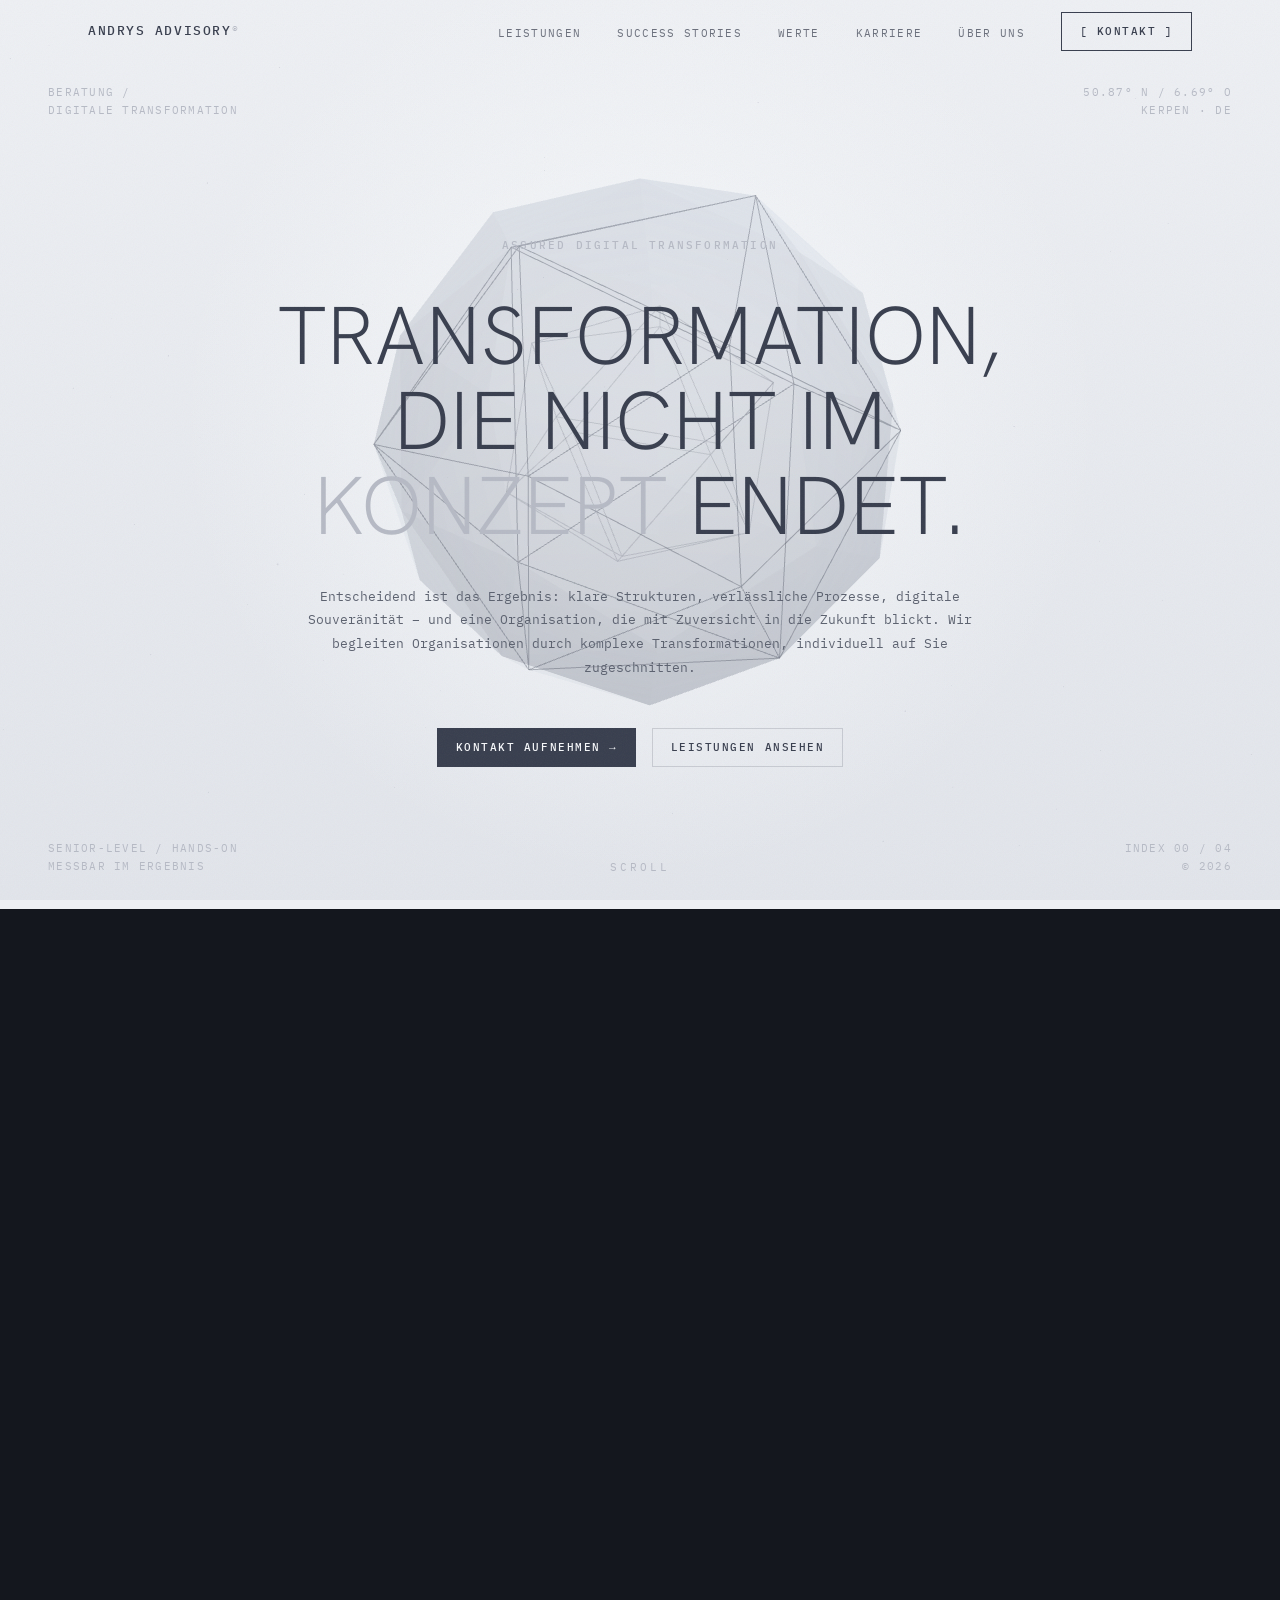
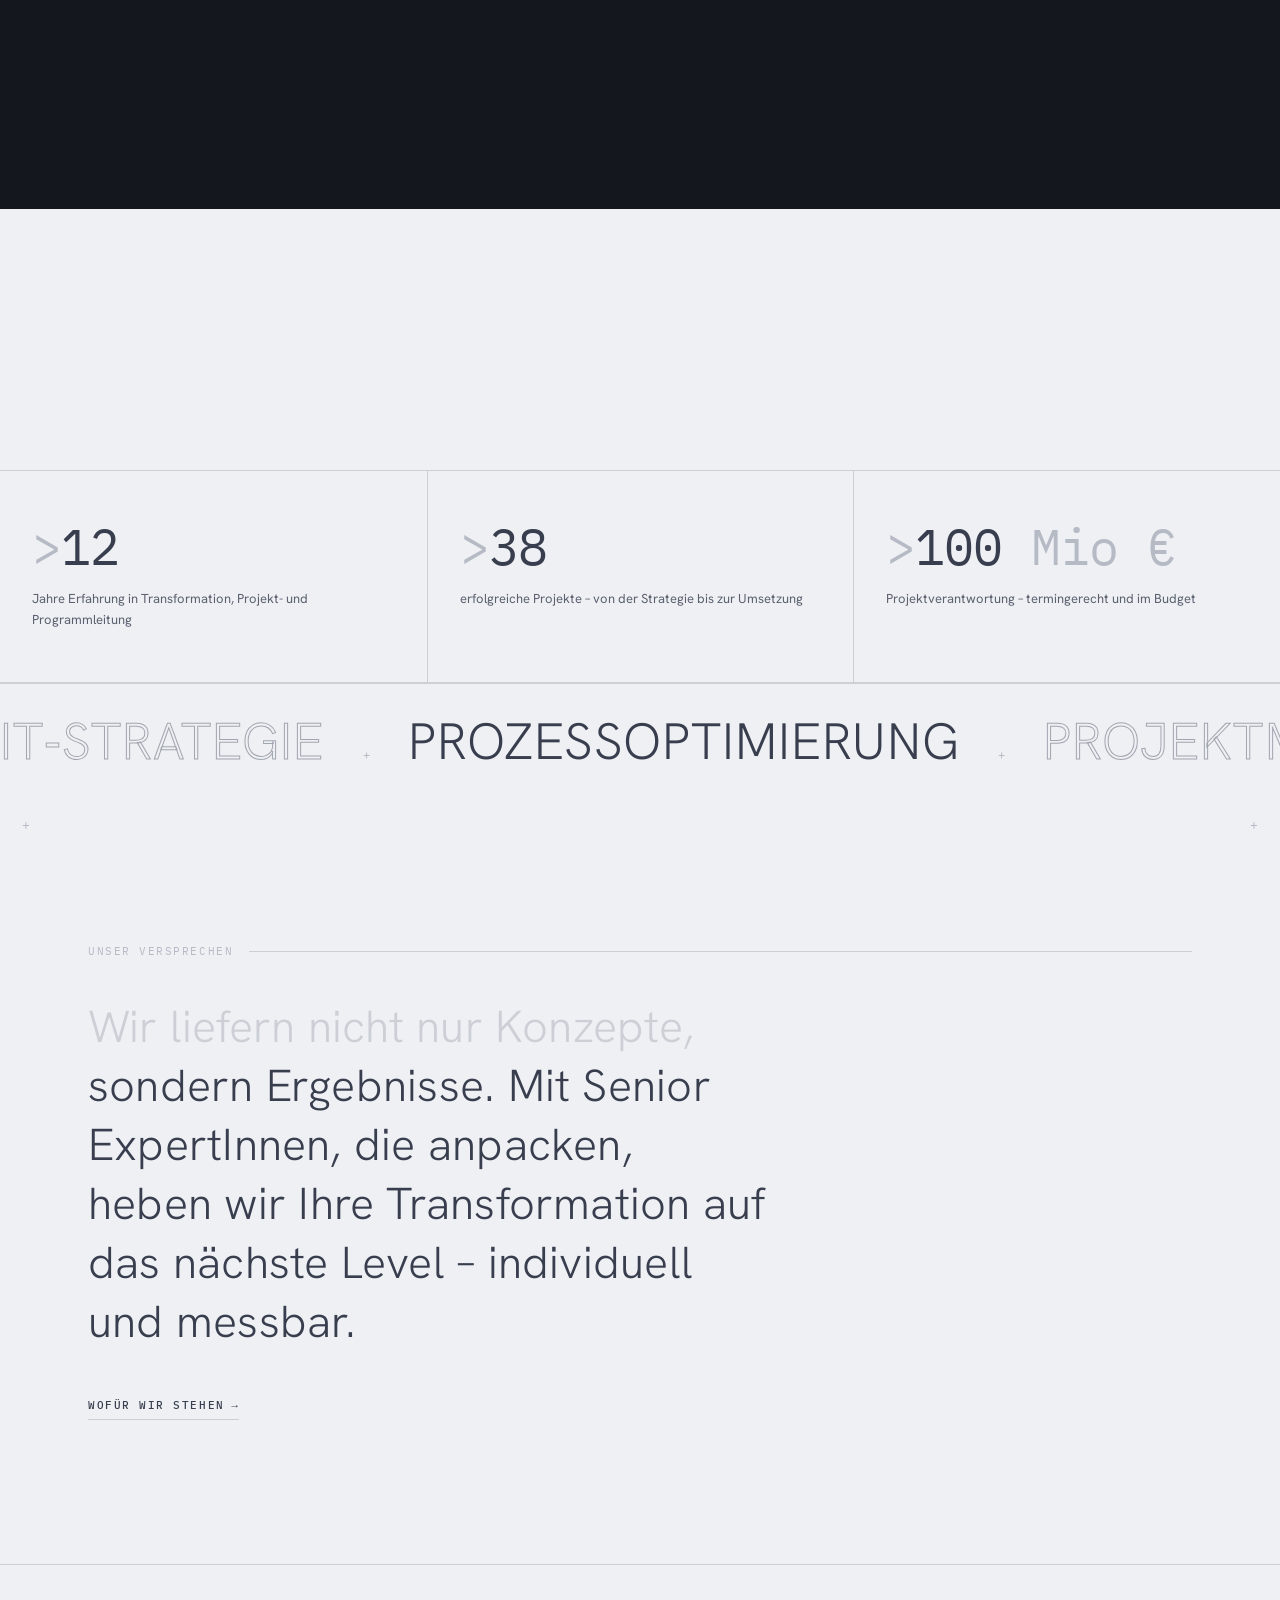
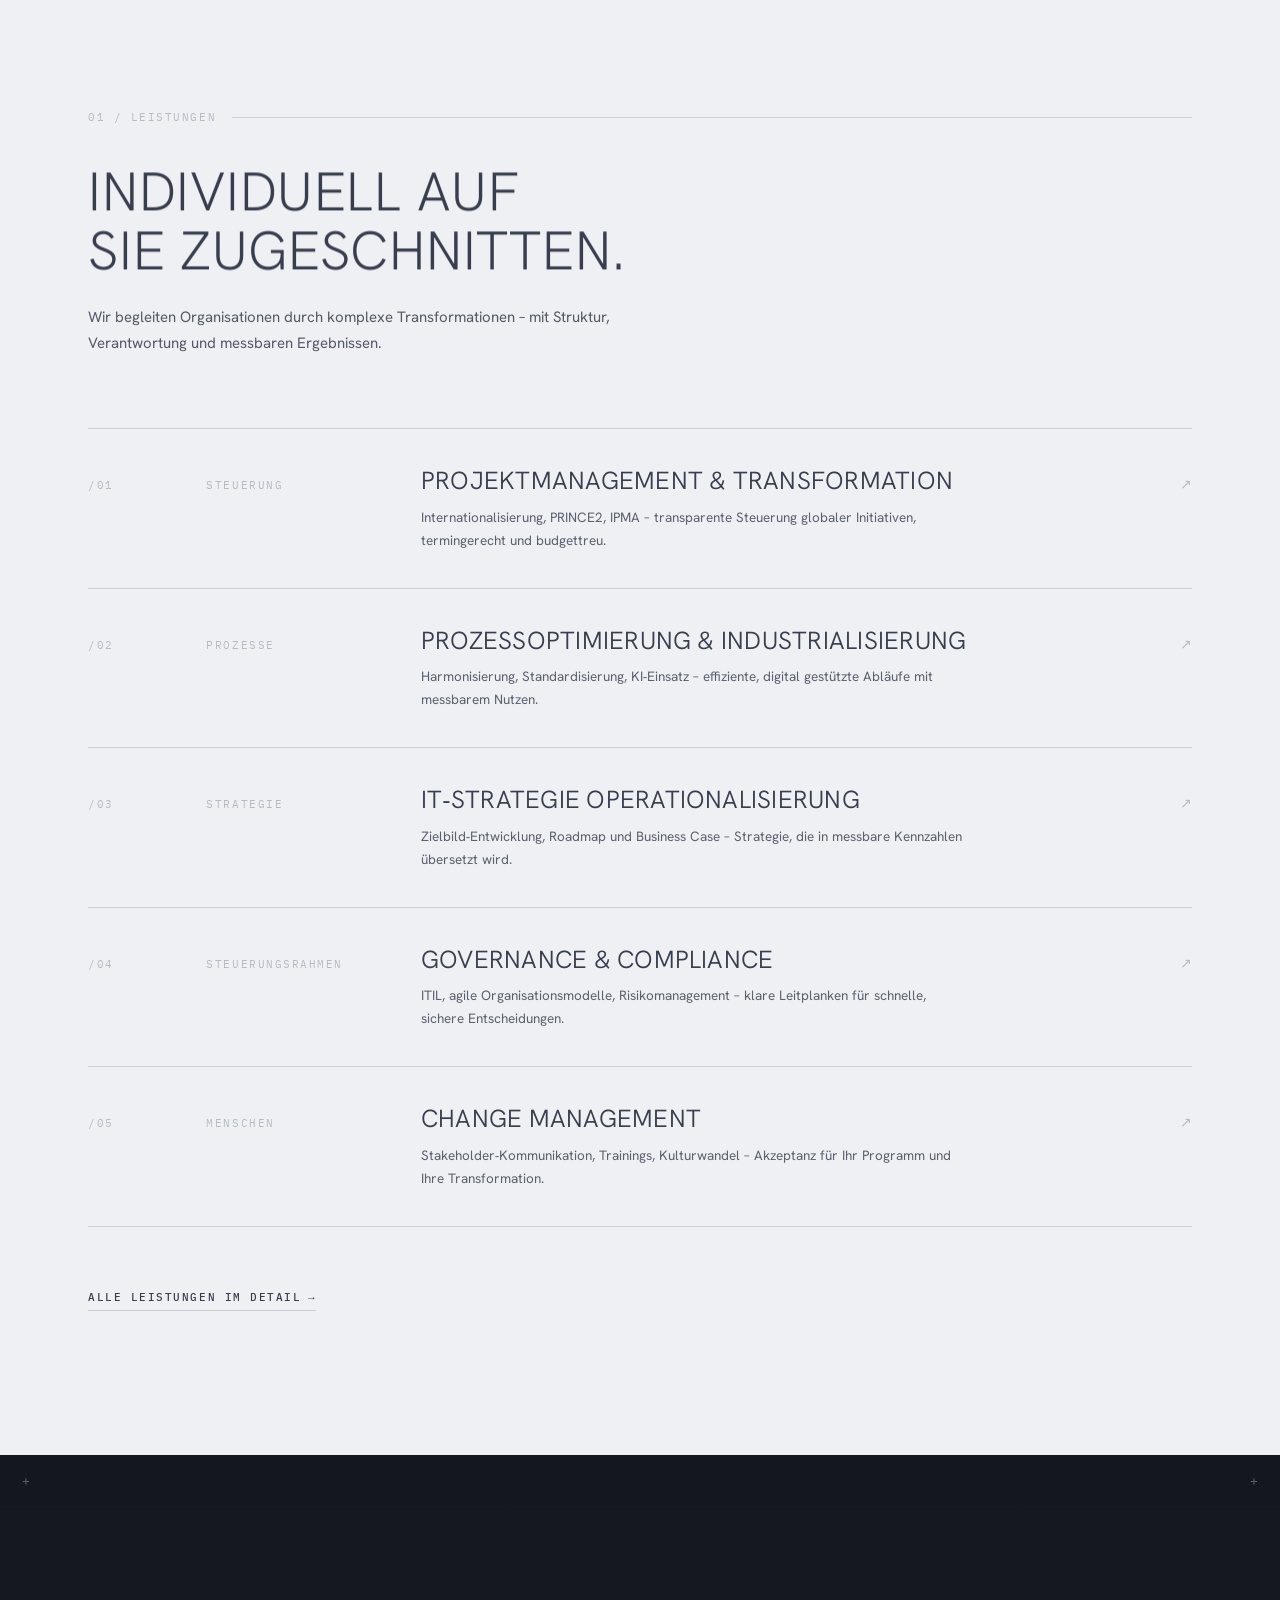
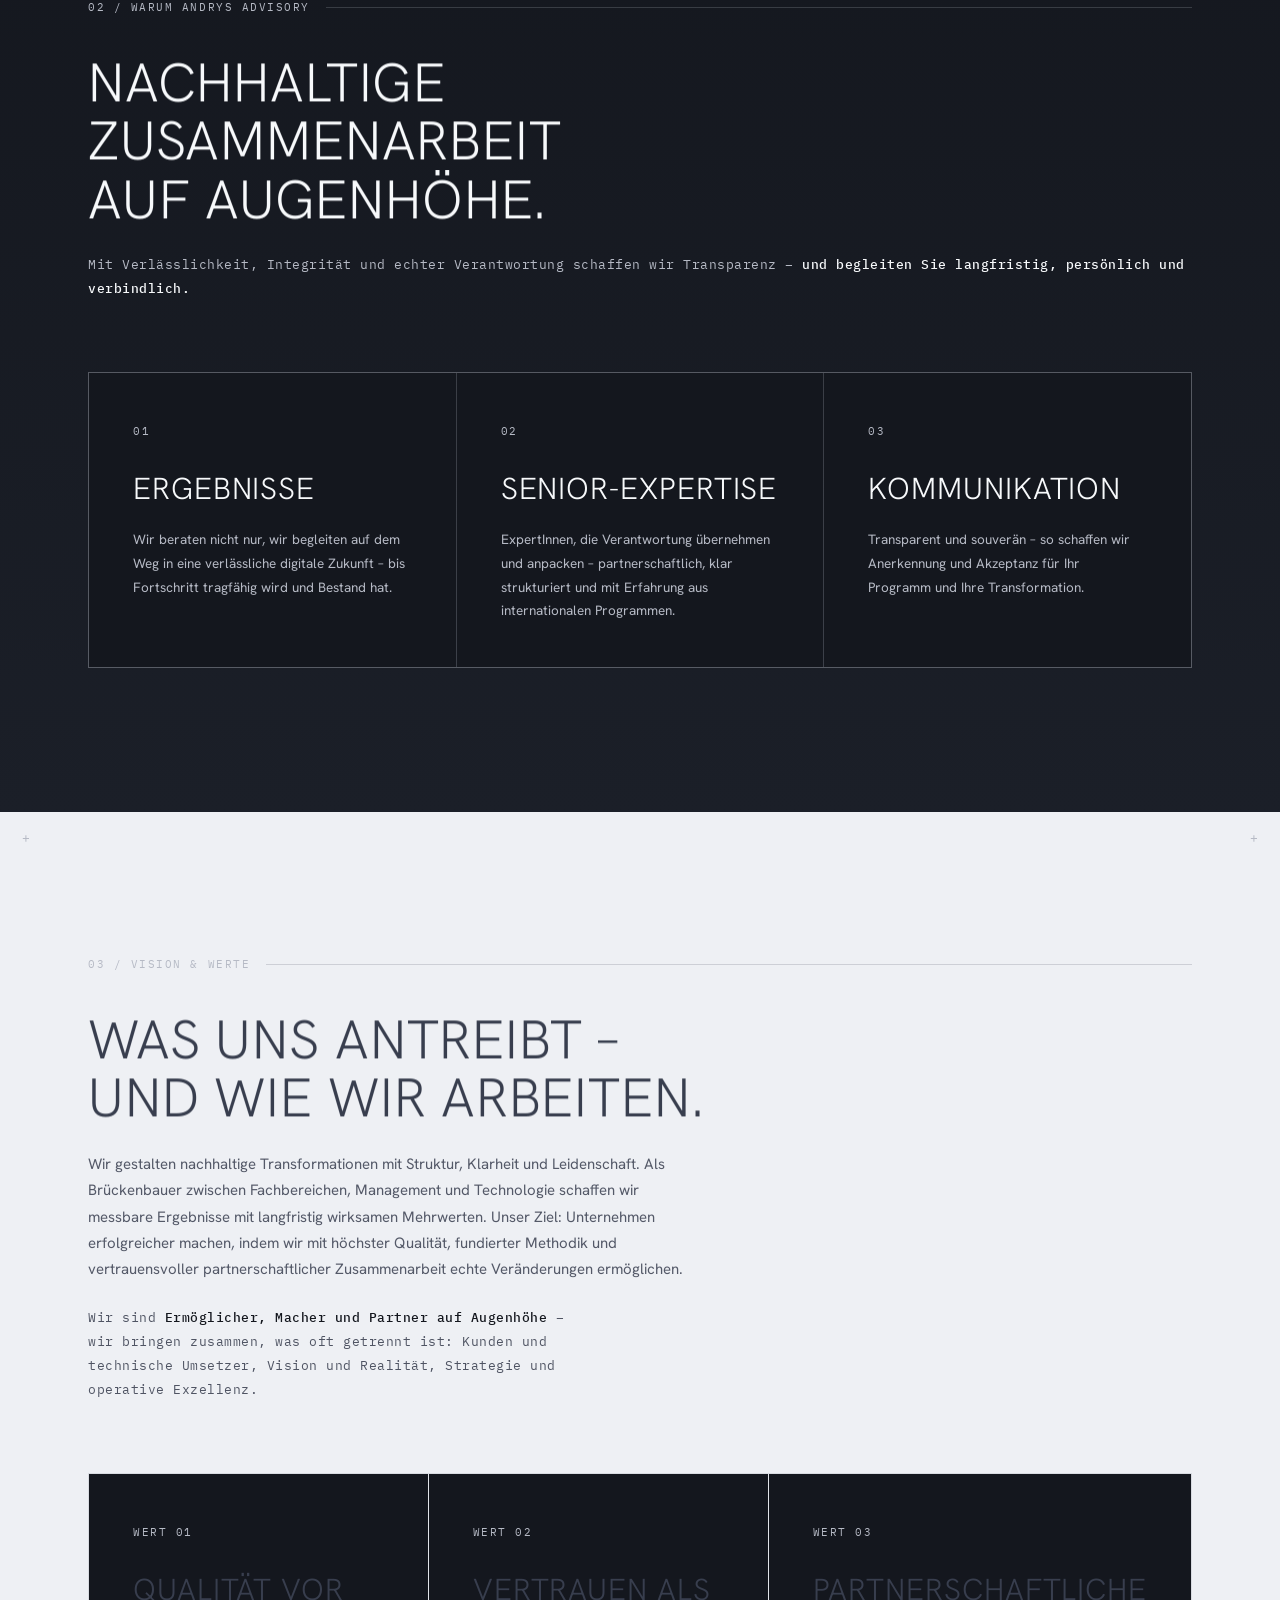
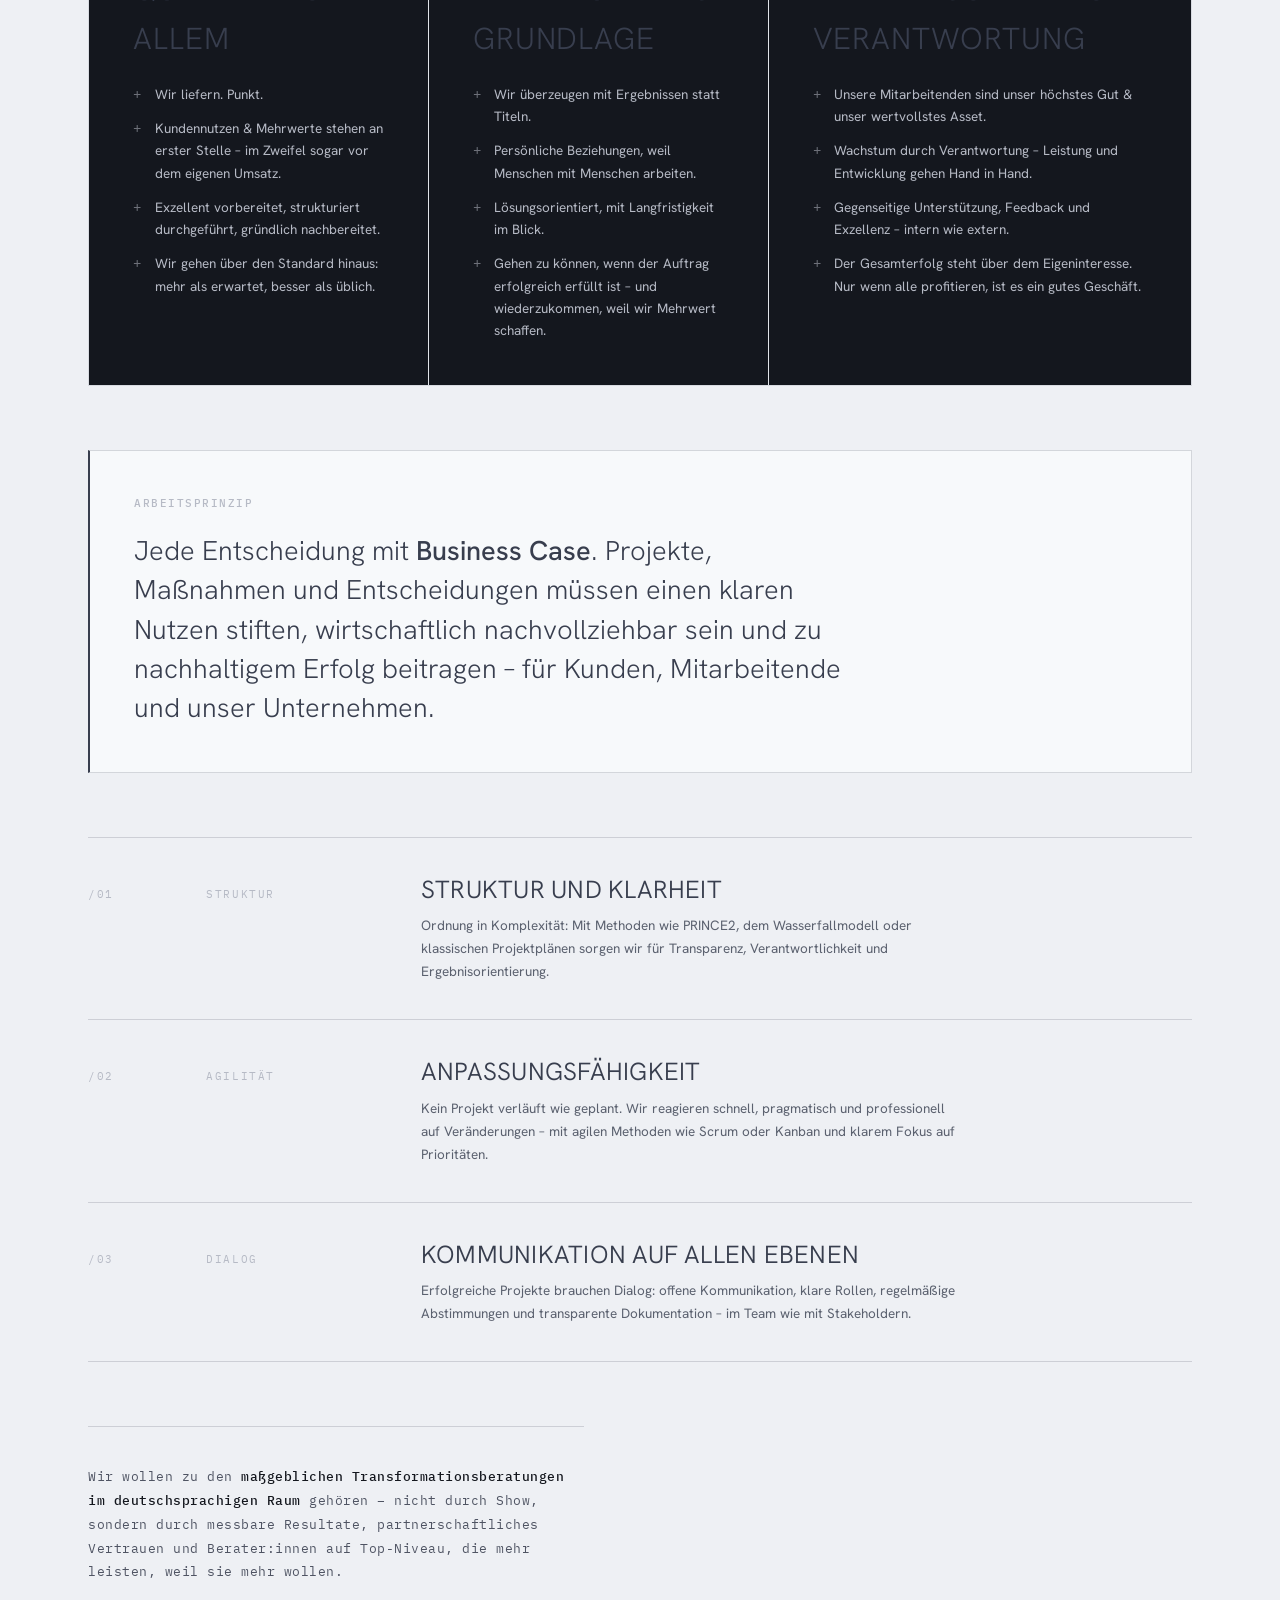
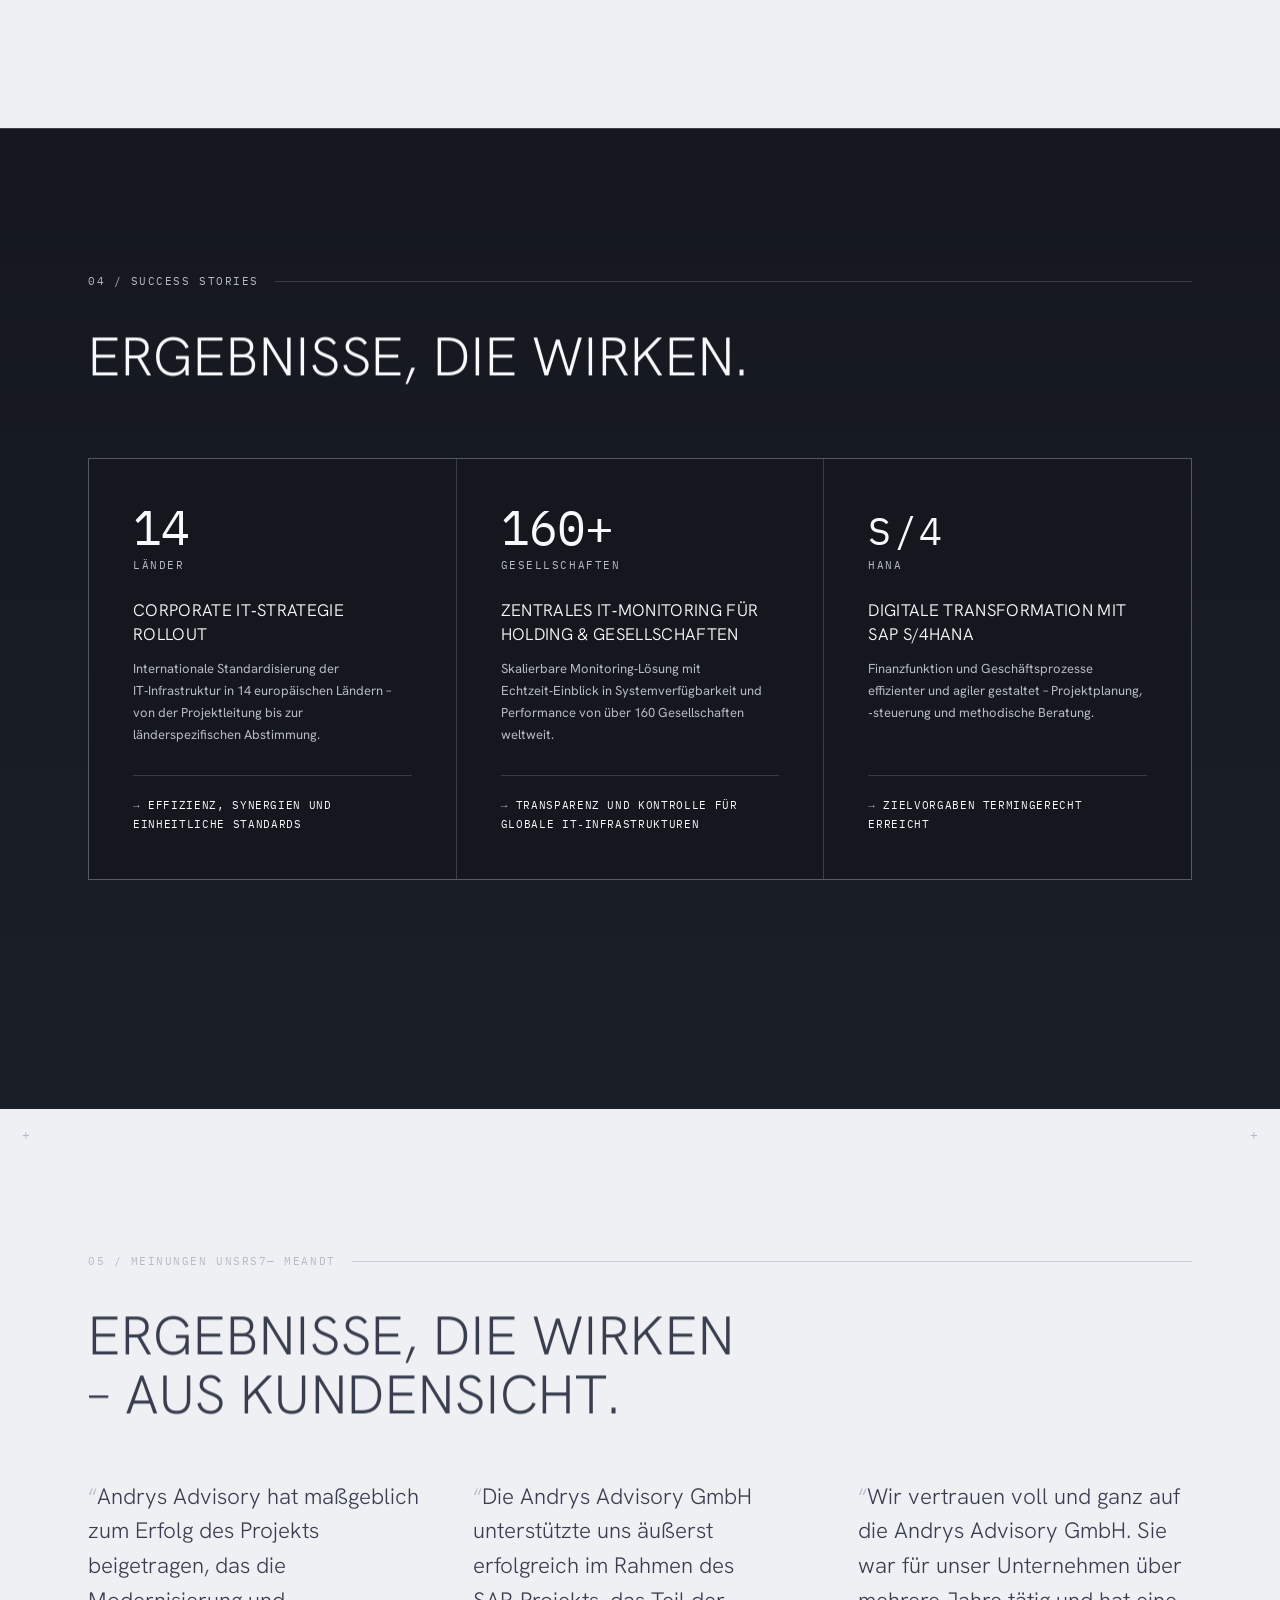
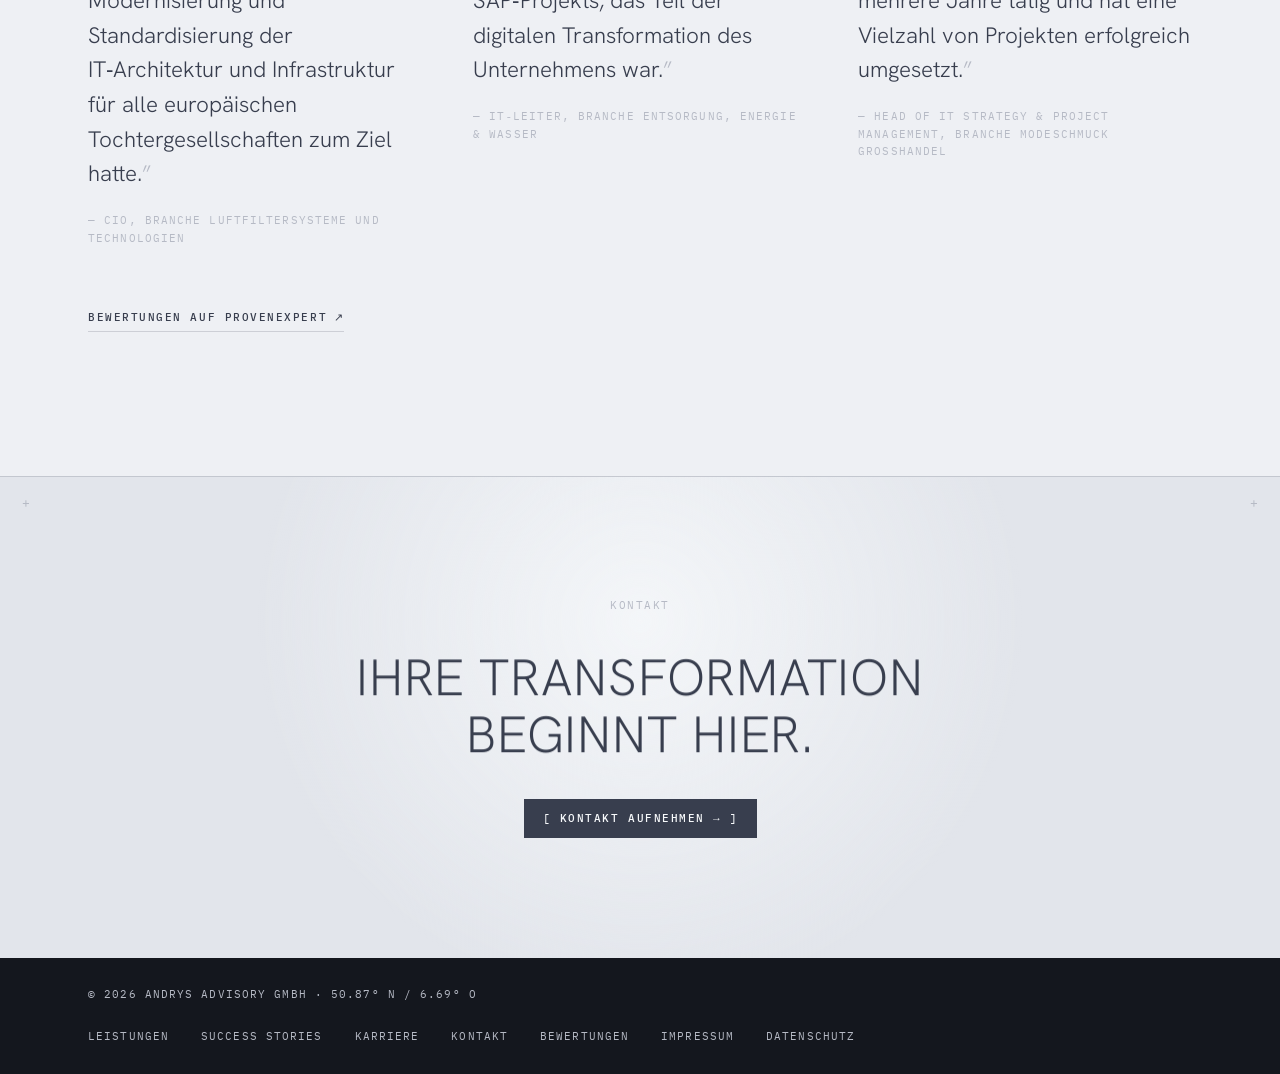
==== index.html @ a0dd2813 "Mehrseiter mit Akkordeons: echte Unterseiten, Service-Module & FAQ aufklappbar Struktur: - Ein-Seite" ====
<!DOCTYPE html>
<html lang="de">
<head>
  <meta charset="UTF-8">
  <meta name="viewport" content="width=device-width, initial-scale=1.0">
  <title>Andrys Advisory – Beratung für digitale Transformation</title>
  <meta name="description" content="Andrys Advisory begleitet Organisationen durch komplexe Transformationen: IT-Strategie, Prozessoptimierung, Projekt- und Programmleitung – Senior-Level, hands-on, messbar im Ergebnis.">
  <meta property="og:title" content="Andrys Advisory – Beratung für digitale Transformation">
  <meta property="og:description" content="Andrys Advisory begleitet Organisationen durch komplexe Transformationen: IT-Strategie, Prozessoptimierung, Projekt- und Programmleitung – Senior-Level, hands-on, messbar im Ergebnis.">
  <meta property="og:type" content="website">
  <meta property="og:locale" content="de_DE">
  <link rel="icon" type="image/svg+xml" href="favicon.svg">
  <link rel="preload" href="assets/fonts/hanken-grotesk-latin-wght-normal.woff2" as="font" type="font/woff2" crossorigin>
  <link rel="preload" href="assets/fonts/ibm-plex-mono-latin-500-normal.woff2" as="font" type="font/woff2" crossorigin>
  <link rel="stylesheet" href="assets/css/style.css">
</head>
<body>

<!-- Intro / Preloader (einmal pro Sitzung; JS entfernt es bei reduzierter Bewegung) -->
<div class="intro" id="intro" aria-hidden="true">
  <span class="tick tick-tl">+</span>
  <span class="tick tick-tr">+</span>
  <span class="tick tick-bl">+</span>
  <span class="tick tick-br">+</span>
  <div class="intro-center">
    <p class="intro-brand" data-scramble>Andrys Advisory ®</p>
    <p class="intro-label" data-scramble>Beratung / Digitale Transformation</p>
  </div>
  <div class="intro-foot">
    <p class="intro-count"><span id="intro-num">00</span><span class="intro-unit">%</span></p>
    <div class="intro-bar"><span id="intro-bar"></span></div>
  </div>
</div>

<!-- Seiten-Übergang (Wipe) -->
<div class="wipe" id="wipe" aria-hidden="true"></div>

<a class="skip-link" href="#main">Zum Inhalt springen</a>
<header class="nav" id="nav">
    <div class="wrap nav-inner">
      <a class="brand" href="index.html" aria-label="Andrys Advisory – zur Startseite">Andrys&nbsp;Advisory<span class="brand-dot">®</span></a>
      <nav aria-label="Hauptnavigation">
        <ul class="nav-links" id="nav-links">
          <li><a class="nav-link" href="leistungen.html" data-scramble-hover>Leistungen</a></li>
          <li><a class="nav-link" href="referenzen.html" data-scramble-hover>Success Stories</a></li>
          <li><a class="nav-link" href="index.html#werte" data-scramble-hover>Werte</a></li>
          <li><a class="nav-link" href="karriere.html" data-scramble-hover>Karriere</a></li>
          <li><a class="nav-link" href="ueber.html" data-scramble-hover>Über uns</a></li>
          <li class="nav-cta"><a class="btn" href="kontakt.html">[ Kontakt ]</a></li>
        </ul>
      </nav>
      <button class="nav-toggle" id="nav-toggle" aria-expanded="false" aria-controls="nav-links" aria-label="Menü öffnen">
        <span></span><span></span><span></span>
      </button>
    </div>
  </header>
<main id="main">



    <!-- ============================== HERO ============================== -->
    <section class="hero" id="top" data-cinematic aria-label="Einführung">
      <div class="hero-sticky">
        <canvas class="hero-canvas" id="crystal" aria-hidden="true"></canvas>

        <p class="hud hud-tl" aria-hidden="true">Beratung /<br>Digitale Transformation</p>
        <p class="hud hud-tr" aria-hidden="true">50.87° N / 6.69° O<br>Kerpen · DE</p>

        <div class="wrap">
          <div class="hero-stagger">
            <p class="hero-eyebrow" data-scramble>Assured Digital Transformation</p>
            <h1 class="hero-title">
              <span class="line"><span class="line-in">Transformation,</span></span>
              <span class="line"><span class="line-in">die nicht im</span></span>
              <span class="line"><span class="line-in"><span class="em">Konzept</span> endet.</span></span>
            </h1>
            <p class="hero-sub">Entscheidend ist das Ergebnis: klare Strukturen, verlässliche Prozesse, digitale Souveränität – und eine Organisation, die mit Zuversicht in die Zukunft blickt. Wir begleiten Organisationen durch komplexe Transformationen, individuell auf Sie zugeschnitten.</p>
            <div class="hero-cta">
              <a class="btn btn-solid" href="kontakt.html">Kontakt aufnehmen <span class="arrow" aria-hidden="true">→</span></a>
              <a class="btn btn-ghost" href="leistungen.html">Leistungen ansehen</a>
            </div>
          </div>
        </div>

        <p class="hud hud-bl" aria-hidden="true">Senior-Level / Hands-on<br>Messbar im Ergebnis</p>
        <p class="hero-scrollcue" aria-hidden="true">Scroll</p>
        <p class="hud hud-br" aria-hidden="true">Index 00 / 04<br>© 2026</p>
      </div>
    </section>

    <!-- ============================ KENNZAHLEN ============================ -->
    <section class="proof" aria-label="Kennzahlen">
      <div class="proof-grid">
        <div class="proof-item" data-reveal>
          <p class="proof-num"><span class="unit">&gt;</span><span data-count="12">0</span></p>
          <p class="proof-label">Jahre Erfahrung in Transformation, Projekt- und Programmleitung</p>
        </div>
        <div class="proof-item" data-reveal style="--rd:100ms">
          <p class="proof-num"><span class="unit">&gt;</span><span data-count="38">0</span></p>
          <p class="proof-label">erfolgreiche Projekte – von der Strategie bis zur Umsetzung</p>
        </div>
        <div class="proof-item" data-reveal style="--rd:200ms">
          <p class="proof-num"><span class="unit">&gt;</span><span data-count="100">0</span><span class="unit"> Mio&nbsp;€</span></p>
          <p class="proof-label">Projektverantwortung – termingerecht und im Budget</p>
        </div>
      </div>
    </section>

    <!-- ============================== MARQUEE ============================== -->
    <div class="marquee" aria-hidden="true">
      <div class="marquee-track">
        <span class="marquee-half">
          <span class="marquee-item">IT‑Strategie</span><i>+</i>
          <span class="marquee-item is-solid">Prozessoptimierung</span><i>+</i>
          <span class="marquee-item">Projektmanagement</span><i>+</i>
          <span class="marquee-item is-solid">Qualitätssicherung</span><i>+</i>
          <span class="marquee-item">IT‑Infrastruktur</span><i>+</i>
          <span class="marquee-item is-solid">Monitoring</span><i>+</i>
          <span class="marquee-item">Change</span><i>+</i>
          <span class="marquee-item is-solid">IT‑Strategie</span><i>+</i>
          <span class="marquee-item">Prozessoptimierung</span><i>+</i>
          <span class="marquee-item is-solid">Projektmanagement</span><i>+</i>
          <span class="marquee-item">Qualitätssicherung</span><i>+</i>
          <span class="marquee-item is-solid">IT‑Infrastruktur</span><i>+</i>
          <span class="marquee-item">Monitoring</span><i>+</i>
          <span class="marquee-item is-solid">Change</span><i>+</i>
        </span>
        <span class="marquee-half">
          <span class="marquee-item">IT‑Strategie</span><i>+</i>
          <span class="marquee-item is-solid">Prozessoptimierung</span><i>+</i>
          <span class="marquee-item">Projektmanagement</span><i>+</i>
          <span class="marquee-item is-solid">Qualitätssicherung</span><i>+</i>
          <span class="marquee-item">IT‑Infrastruktur</span><i>+</i>
          <span class="marquee-item is-solid">Monitoring</span><i>+</i>
          <span class="marquee-item">Change</span><i>+</i>
          <span class="marquee-item is-solid">IT‑Strategie</span><i>+</i>
          <span class="marquee-item">Prozessoptimierung</span><i>+</i>
          <span class="marquee-item is-solid">Projektmanagement</span><i>+</i>
          <span class="marquee-item">Qualitätssicherung</span><i>+</i>
          <span class="marquee-item is-solid">IT‑Infrastruktur</span><i>+</i>
          <span class="marquee-item">Monitoring</span><i>+</i>
          <span class="marquee-item is-solid">Change</span><i>+</i>
        </span>
      </div>
    </div>

    <!-- ============================== VERSPRECHEN ============================== -->
    <section class="manifest section-pad" aria-label="Unser Versprechen">
      <span class="tick tick-tl" aria-hidden="true">+</span>
      <span class="tick tick-tr" aria-hidden="true">+</span>
      <div class="wrap">
        <p class="section-index" data-scramble>Unser Versprechen</p>
        <p class="manifest-text" data-words>Wir liefern nicht nur Konzepte, sondern Ergebnisse. Mit Senior ExpertInnen, die anpacken, heben wir Ihre Transformation auf das nächste Level – individuell und messbar.</p>
        <p class="manifest-foot"><a class="link-more" href="ueber.html">Wofür wir stehen <span aria-hidden="true">→</span></a></p>
      </div>
    </section>

    <!-- ============================ LEISTUNGEN ============================ -->
    <section class="section-pad" id="leistungen" aria-labelledby="leistungen-title" style="border-top: 1px solid var(--line);">
      <div class="wrap">
        <p class="section-index" data-scramble>01 / Leistungen</p>
        <h2 class="section-title" id="leistungen-title" data-reveal>Individuell auf Sie zugeschnitten.</h2>
        <p class="section-intro" data-reveal>Wir begleiten Organisationen durch komplexe Transformationen – mit Struktur, Verantwortung und messbaren Ergebnissen.</p>

        <ul class="services-list" style="margin-top: clamp(3rem, 6vw, 4.5rem);">
          <li data-reveal>
            <a class="service" href="leistungen.html#leistungen-projektmanagement">
              <span class="service-no" aria-hidden="true">/01</span>
              <span class="service-tag">Steuerung</span>
              <div>
                <h3 class="service-name">Projektmanagement &amp; Transformation</h3>
                <p class="service-desc">Internationalisierung, PRINCE2, IPMA – transparente Steuerung globaler Initiativen, termingerecht und budgettreu.</p>
              </div>
              <span class="service-mark" aria-hidden="true">↗</span>
            </a>
          </li>
          <li data-reveal>
            <a class="service" href="leistungen.html#leistungen-prozesse">
              <span class="service-no" aria-hidden="true">/02</span>
              <span class="service-tag">Prozesse</span>
              <div>
                <h3 class="service-name">Prozessoptimierung &amp; Industrialisierung</h3>
                <p class="service-desc">Harmonisierung, Standardisierung, KI‑Einsatz – effiziente, digital gestützte Abläufe mit messbarem Nutzen.</p>
              </div>
              <span class="service-mark" aria-hidden="true">↗</span>
            </a>
          </li>
          <li data-reveal>
            <a class="service" href="leistungen.html#leistungen-operationalisierung">
              <span class="service-no" aria-hidden="true">/03</span>
              <span class="service-tag">Strategie</span>
              <div>
                <h3 class="service-name">IT‑Strategie Operationalisierung</h3>
                <p class="service-desc">Zielbild‑Entwicklung, Roadmap und Business Case – Strategie, die in messbare Kennzahlen übersetzt wird.</p>
              </div>
              <span class="service-mark" aria-hidden="true">↗</span>
            </a>
          </li>
          <li data-reveal>
            <a class="service" href="leistungen.html#leistungen-governance">
              <span class="service-no" aria-hidden="true">/04</span>
              <span class="service-tag">Steuerungsrahmen</span>
              <div>
                <h3 class="service-name">Governance &amp; Compliance</h3>
                <p class="service-desc">ITIL, agile Organisationsmodelle, Risikomanagement – klare Leitplanken für schnelle, sichere Entscheidungen.</p>
              </div>
              <span class="service-mark" aria-hidden="true">↗</span>
            </a>
          </li>
          <li data-reveal>
            <a class="service" href="leistungen.html#leistungen-change">
              <span class="service-no" aria-hidden="true">/05</span>
              <span class="service-tag">Menschen</span>
              <div>
                <h3 class="service-name">Change Management</h3>
                <p class="service-desc">Stakeholder‑Kommunikation, Trainings, Kulturwandel – Akzeptanz für Ihr Programm und Ihre Transformation.</p>
              </div>
              <span class="service-mark" aria-hidden="true">↗</span>
            </a>
          </li>
        </ul>
        <p class="section-foot" data-reveal><a class="link-more" href="leistungen.html">Alle Leistungen im Detail <span aria-hidden="true">→</span></a></p>
      </div>
    </section>

    <!-- ============================== WARUM ============================== -->
    <section class="section-pad on-dark" id="warum" aria-labelledby="warum-title">
      <span class="tick tick-tl" aria-hidden="true">+</span>
      <span class="tick tick-tr" aria-hidden="true">+</span>
      <div class="wrap">
        <p class="section-index" data-scramble>02 / Warum Andrys Advisory</p>
        <h2 class="section-title" id="warum-title" data-reveal>Nachhaltige Zusammenarbeit auf Augenhöhe.</h2>
        <p class="approach-kicker" data-reveal>Mit Verlässlichkeit, Integrität und echter Verantwortung schaffen wir Transparenz – <strong>und begleiten Sie langfristig, persönlich und verbindlich.</strong></p>

        <ol class="steps">
          <li class="step" data-reveal>
            <span class="step-no">01</span>
            <h3 class="step-name">Ergebnisse</h3>
            <p class="step-desc">Wir beraten nicht nur, wir begleiten auf dem Weg in eine verlässliche digitale Zukunft – bis Fortschritt tragfähig wird und Bestand hat.</p>
          </li>
          <li class="step" data-reveal style="--rd:120ms">
            <span class="step-no">02</span>
            <h3 class="step-name">Senior-Expertise</h3>
            <p class="step-desc">ExpertInnen, die Verantwortung übernehmen und anpacken – partnerschaftlich, klar strukturiert und mit Erfahrung aus internationalen Programmen.</p>
          </li>
          <li class="step" data-reveal style="--rd:240ms">
            <span class="step-no">03</span>
            <h3 class="step-name">Kommunikation</h3>
            <p class="step-desc">Transparent und souverän – so schaffen wir Anerkennung und Akzeptanz für Ihr Programm und Ihre Transformation.</p>
          </li>
        </ol>
      </div>
    </section>

    <!-- ============================ VISION & WERTE ============================ -->
    <section class="section-pad" id="werte" aria-labelledby="werte-title">
      <span class="tick tick-tl" aria-hidden="true">+</span>
      <span class="tick tick-tr" aria-hidden="true">+</span>
      <div class="wrap">
        <p class="section-index" data-scramble>03 / Vision &amp; Werte</p>
        <h2 class="section-title" id="werte-title" data-reveal>Was uns antreibt – und wie wir arbeiten.</h2>
        <p class="section-intro" data-reveal>Wir gestalten nachhaltige Transformationen mit Struktur, Klarheit und Leidenschaft. Als Brückenbauer zwischen Fachbereichen, Management und Technologie schaffen wir messbare Ergebnisse mit langfristig wirksamen Mehrwerten. Unser Ziel: Unternehmen erfolgreicher machen, indem wir mit höchster Qualität, fundierter Methodik und vertrauensvoller partnerschaftlicher Zusammenarbeit echte Veränderungen ermöglichen.</p>
        <p class="approach-kicker" data-reveal>Wir sind <strong>Ermöglicher, Macher und Partner auf Augenhöhe</strong> – wir bringen zusammen, was oft getrennt ist: Kunden und technische Umsetzer, Vision und Realität, Strategie und operative Exzellenz.</p>

        <ol class="steps">
          <li class="step" data-reveal>
            <span class="step-no">Wert 01</span>
            <h3 class="step-name">Qualität vor allem</h3>
            <ul class="value-list">
              <li>Wir liefern. Punkt.</li>
              <li>Kundennutzen &amp; Mehrwerte stehen an erster Stelle – im Zweifel sogar vor dem eigenen Umsatz.</li>
              <li>Exzellent vorbereitet, strukturiert durchgeführt, gründlich nachbereitet.</li>
              <li>Wir gehen über den Standard hinaus: mehr als erwartet, besser als üblich.</li>
            </ul>
          </li>
          <li class="step" data-reveal style="--rd:120ms">
            <span class="step-no">Wert 02</span>
            <h3 class="step-name">Vertrauen als Grundlage</h3>
            <ul class="value-list">
              <li>Wir überzeugen mit Ergebnissen statt Titeln.</li>
              <li>Persönliche Beziehungen, weil Menschen mit Menschen arbeiten.</li>
              <li>Lösungsorientiert, mit Langfristigkeit im Blick.</li>
              <li>Gehen zu können, wenn der Auftrag erfolgreich erfüllt ist – und wiederzukommen, weil wir Mehrwert schaffen.</li>
            </ul>
          </li>
          <li class="step" data-reveal style="--rd:240ms">
            <span class="step-no">Wert 03</span>
            <h3 class="step-name">Partnerschaftliche Verantwortung</h3>
            <ul class="value-list">
              <li>Unsere Mitarbeitenden sind unser höchstes Gut &amp; unser wertvollstes Asset.</li>
              <li>Wachstum durch Verantwortung – Leistung und Entwicklung gehen Hand in Hand.</li>
              <li>Gegenseitige Unterstützung, Feedback und Exzellenz – intern wie extern.</li>
              <li>Der Gesamterfolg steht über dem Eigeninteresse. Nur wenn alle profitieren, ist es ein gutes Geschäft.</li>
            </ul>
          </li>
        </ol>

        <aside class="principle" data-reveal>
          <p class="principle-label" data-scramble>Arbeitsprinzip</p>
          <p class="principle-text">Jede Entscheidung mit <strong>Business Case</strong>. Projekte, Maßnahmen und Entscheidungen müssen einen klaren Nutzen stiften, wirtschaftlich nachvollziehbar sein und zu nachhaltigem Erfolg beitragen – für Kunden, Mitarbeitende und unser Unternehmen.</p>
        </aside>

        <ul class="services-list" style="margin-top: clamp(2.5rem, 5vw, 4rem);">
          <li class="service" data-reveal>
            <span class="service-no" aria-hidden="true">/01</span>
            <span class="service-tag">Struktur</span>
            <div>
              <h3 class="service-name">Struktur und Klarheit</h3>
              <p class="service-desc">Ordnung in Komplexität: Mit Methoden wie PRINCE2, dem Wasserfallmodell oder klassischen Projektplänen sorgen wir für Transparenz, Verantwortlichkeit und Ergebnisorientierung.</p>
            </div>
          </li>
          <li class="service" data-reveal>
            <span class="service-no" aria-hidden="true">/02</span>
            <span class="service-tag">Agilität</span>
            <div>
              <h3 class="service-name">Anpassungsfähigkeit</h3>
              <p class="service-desc">Kein Projekt verläuft wie geplant. Wir reagieren schnell, pragmatisch und professionell auf Veränderungen – mit agilen Methoden wie Scrum oder Kanban und klarem Fokus auf Prioritäten.</p>
            </div>
          </li>
          <li class="service" data-reveal>
            <span class="service-no" aria-hidden="true">/03</span>
            <span class="service-tag">Dialog</span>
            <div>
              <h3 class="service-name">Kommunikation auf allen Ebenen</h3>
              <p class="service-desc">Erfolgreiche Projekte brauchen Dialog: offene Kommunikation, klare Rollen, regelmäßige Abstimmungen und transparente Dokumentation – im Team wie mit Stakeholdern.</p>
            </div>
          </li>
        </ul>

        <p class="approach-kicker goal" data-reveal>Wir wollen zu den <strong>maßgeblichen Transformationsberatungen im deutschsprachigen Raum</strong> gehören – nicht durch Show, sondern durch messbare Resultate, partnerschaftliches Vertrauen und Berater:innen auf Top-Niveau, die mehr leisten, weil sie mehr wollen.</p>
      </div>
    </section>

    <!-- ========================== SUCCESS STORIES ========================== -->
    <section class="section-pad on-dark" id="referenzen" aria-labelledby="referenzen-title" style="border-top: 1px solid var(--line-dark);">
      <div class="wrap">
        <p class="section-index" data-scramble>04 / Success Stories</p>
        <h2 class="section-title" id="referenzen-title" data-reveal>Ergebnisse, die wirken.</h2>

        <div class="stories-grid">
          <article class="story" data-reveal>
            <p class="story-figure">14<small>Länder</small></p>
            <div>
              <h3 class="story-name">Corporate IT‑Strategie Rollout</h3>
              <p class="story-desc">Internationale Standardisierung der IT‑Infrastruktur in 14 europäischen Ländern – von der Projektleitung bis zur länderspezifischen Abstimmung.</p>
            </div>
            <p class="story-result">Effizienz, Synergien und einheitliche Standards</p>
          </article>
          <article class="story" data-reveal style="--rd:120ms">
            <p class="story-figure">160+<small>Gesellschaften</small></p>
            <div>
              <h3 class="story-name">Zentrales IT‑Monitoring für Holding &amp; Gesellschaften</h3>
              <p class="story-desc">Skalierbare Monitoring‑Lösung mit Echtzeit‑Einblick in Systemverfügbarkeit und Performance von über 160 Gesellschaften weltweit.</p>
            </div>
            <p class="story-result">Transparenz und Kontrolle für globale IT‑Infrastrukturen</p>
          </article>
          <article class="story" data-reveal style="--rd:240ms">
            <p class="story-figure"><span class="em">S/4</span><small>HANA</small></p>
            <div>
              <h3 class="story-name">Digitale Transformation mit SAP S/4HANA</h3>
              <p class="story-desc">Finanzfunktion und Geschäftsprozesse effizienter und agiler gestaltet – Projektplanung, ‑steuerung und methodische Beratung.</p>
            </div>
            <p class="story-result">Zielvorgaben termingerecht erreicht</p>
          </article>
        </div>
        <p class="section-foot" data-reveal><a class="link-more" href="referenzen.html">Alle Success Stories lesen <span aria-hidden="true">→</span></a></p>
      </div>
    </section>

    <!-- ============================ KUNDENSTIMMEN ============================ -->
    <section class="section-pad" aria-label="Kundenstimmen">
      <span class="tick tick-tl" aria-hidden="true">+</span>
      <span class="tick tick-tr" aria-hidden="true">+</span>
      <div class="wrap">
        <p class="section-index" data-scramble>05 / Meinungen unserer Kunden</p>
        <h2 class="section-title" data-reveal>Ergebnisse, die wirken – aus Kundensicht.</h2>
        <div class="quotes-grid" style="margin-top: clamp(2.5rem, 5vw, 3.5rem);">
          <figure class="quote" data-reveal>
            <p>Andrys Advisory hat maßgeblich zum Erfolg des Projekts beigetragen, das die Modernisierung und Standardisierung der IT‑Architektur und Infrastruktur für alle europäischen Tochtergesellschaften zum Ziel hatte.</p>
            <figcaption>— CIO, Branche Luftfiltersysteme und Technologien</figcaption>
          </figure>
          <figure class="quote" data-reveal style="--rd:120ms">
            <p>Die Andrys Advisory GmbH unterstützte uns äußerst erfolgreich im Rahmen des SAP‑Projekts, das Teil der digitalen Transformation des Unternehmens war.</p>
            <figcaption>— IT‑Leiter, Branche Entsorgung, Energie &amp; Wasser</figcaption>
          </figure>
          <figure class="quote" data-reveal style="--rd:240ms">
            <p>Wir vertrauen voll und ganz auf die Andrys Advisory GmbH. Sie war für unser Unternehmen über mehrere Jahre tätig und hat eine Vielzahl von Projekten erfolgreich umgesetzt.</p>
            <figcaption>— Head of IT Strategy &amp; Project Management, Branche Modeschmuck Großhandel</figcaption>
          </figure>
        </div>
        <p class="section-foot" data-reveal><a class="link-more" href="https://www.provenexpert.com/andrys-advisory-gmbh/" rel="noopener">Bewertungen auf ProvenExpert <span aria-hidden="true">↗</span></a></p>
      </div>
    </section>

    <!-- =============================== KONTAKT-BAND =============================== -->
    <section class="contact cta-band" aria-labelledby="kontakt-title">
      <span class="tick tick-tl" aria-hidden="true">+</span>
      <span class="tick tick-tr" aria-hidden="true">+</span>
      <div class="wrap">
        <p class="section-index" data-scramble>Kontakt</p>
        <h2 class="cta-title" id="kontakt-title" data-reveal>Ihre Transformation beginnt hier.</h2>
        <div class="contact-cta" data-reveal>
          <a class="btn btn-solid" href="kontakt.html">[ Kontakt aufnehmen <span class="arrow" aria-hidden="true">→</span> ]</a>
        </div>
      </div>
    </section>

  
</main>
<footer class="footer">
    <div class="wrap footer-inner">
      <p>© 2026 Andrys Advisory GmbH · 50.87° N / 6.69° O</p>
      <ul class="footer-links">
        <li><a href="leistungen.html">Leistungen</a></li>
        <li><a href="referenzen.html">Success Stories</a></li>
        <li><a href="karriere.html">Karriere</a></li>
        <li><a href="kontakt.html">Kontakt</a></li>
        <li><a href="https://www.provenexpert.com/andrys-advisory-gmbh/" rel="noopener">Bewertungen</a></li>
        <li><a href="impressum.html">Impressum</a></li>
        <li><a href="datenschutz.html">Datenschutz</a></li>
      </ul>
    </div>
  </footer>
<script src="assets/js/main.js" defer></script>
<script src="assets/js/crystal.js" defer></script>
</body>
</html>
---- assets/css/style.css ----
/* ==========================================================================
   Andrys Advisory — Design-System „Arctic“ (extrahiert von igloo.inc)
   Siehe DESIGN-SYSTEM.md für Herleitung und Regeln.
   Alle Schriften self-hosted (DSGVO).
   ========================================================================== */

/* ---- Fonts ---------------------------------------------------------------- */
@font-face {
  font-family: "Hanken Grotesk";
  src: url("../fonts/hanken-grotesk-latin-wght-normal.woff2") format("woff2");
  font-weight: 100 900;
  font-style: normal;
  font-display: swap;
}
@font-face {
  font-family: "IBM Plex Mono";
  src: url("../fonts/ibm-plex-mono-latin-400-normal.woff2") format("woff2");
  font-weight: 400;
  font-style: normal;
  font-display: swap;
}
@font-face {
  font-family: "IBM Plex Mono";
  src: url("../fonts/ibm-plex-mono-latin-500-normal.woff2") format("woff2");
  font-weight: 500;
  font-style: normal;
  font-display: swap;
}

/* ---- Tokens ---------------------------------------------------------------- */
:root {
  --ice-0: #eef0f4;
  --ice-1: #e2e5eb;
  --frost: #f7f9fb;
  --fog: #b6bac5;
  --slate: #383e4e;
  --ink: #14171e;
  --ink-2: #1b1f28;

  --line: rgba(56, 62, 78, 0.18);
  --line-dark: rgba(182, 186, 197, 0.22);

  --sans: "Hanken Grotesk", "Helvetica Neue", Arial, sans-serif;
  --mono: "IBM Plex Mono", "SFMono-Regular", Consolas, monospace;

  --wrap: 1200px;
  --pad: clamp(1.25rem, 4vw, 3rem);
  --nav-h: 64px;

  --ease: cubic-bezier(0.22, 1, 0.36, 1);
}

/* ---- Reset / Base ---------------------------------------------------------- */
*, *::before, *::after { box-sizing: border-box; }
html { scroll-behavior: smooth; }
body {
  margin: 0;
  font-family: var(--sans);
  font-size: 16px;
  line-height: 1.6;
  color: var(--slate);
  background: var(--ice-0);
  -webkit-font-smoothing: antialiased;
  text-rendering: optimizeLegibility;
}
img, svg, canvas { display: block; max-width: 100%; }
a { color: inherit; }
h1, h2, h3, p, ul, ol, dl, dd, figure { margin: 0; }
ul, ol { padding: 0; list-style: none; }
button { font: inherit; color: inherit; background: none; border: 0; cursor: pointer; }

::selection { background: var(--slate); color: var(--frost); }

[id] { scroll-margin-top: calc(var(--nav-h) + 1.5rem); }

:focus-visible {
  outline: 1px solid var(--slate);
  outline-offset: 3px;
}
.on-dark :focus-visible, .footer :focus-visible { outline-color: var(--fog); }

.skip-link {
  position: absolute;
  left: -9999px;
  z-index: 100;
  padding: 0.6rem 1rem;
  font-family: var(--mono);
  font-size: 12px;
  background: var(--slate);
  color: var(--frost);
}
.skip-link:focus { left: 0; top: 0; }

.wrap {
  width: 100%;
  max-width: var(--wrap);
  margin-inline: auto;
  padding-inline: var(--pad);
}

/* ---- Korn-Overlay ----------------------------------------------------------- */
body::after {
  content: "";
  position: fixed;
  inset: 0;
  z-index: 90;
  pointer-events: none;
  opacity: 0.05;
  background-image: url("data:image/svg+xml,%3Csvg xmlns='http://www.w3.org/2000/svg' width='140' height='140'%3E%3Cfilter id='n'%3E%3CfeTurbulence type='fractalNoise' baseFrequency='0.9' numOctaves='2'/%3E%3C/filter%3E%3Crect width='140' height='140' filter='url(%23n)'/%3E%3C/svg%3E");
}

/* ---- Utility-Typo (Mono-Labels) --------------------------------------------- */
.label,
.eyebrow {
  font-family: var(--mono);
  font-size: 11px;
  font-weight: 500;
  letter-spacing: 0.14em;
  text-transform: uppercase;
  color: var(--fog);
}
.eyebrow { display: block; }

/* ---- Navigation -------------------------------------------------------------- */
.nav {
  position: fixed;
  top: 0; left: 0; right: 0;
  z-index: 80;
  height: var(--nav-h);
  border-bottom: 1px solid transparent;
  transition: background 0.35s var(--ease), border-color 0.35s var(--ease);
}
.nav.is-scrolled {
  background: color-mix(in srgb, var(--ice-0) 88%, transparent);
  backdrop-filter: blur(10px);
  border-bottom-color: var(--line);
}
.nav-inner {
  height: 100%;
  display: flex;
  align-items: center;
  justify-content: space-between;
  gap: 2rem;
}
.brand {
  font-family: var(--mono);
  font-size: 13px;
  font-weight: 500;
  letter-spacing: 0.12em;
  text-transform: uppercase;
  text-decoration: none;
}
.brand-dot { color: var(--fog); }

.nav-links {
  display: flex;
  align-items: center;
  gap: clamp(1.25rem, 3vw, 2.25rem);
}
.nav-link {
  font-family: var(--mono);
  font-size: 11px;
  letter-spacing: 0.12em;
  text-transform: uppercase;
  text-decoration: none;
  color: var(--slate);
  opacity: 0.72;
  transition: opacity 0.2s;
}
.nav-link:hover { opacity: 1; }

.nav-toggle {
  display: none;
  flex-direction: column;
  gap: 5px;
  padding: 10px;
}
.nav-toggle span {
  width: 20px; height: 1px;
  background: var(--slate);
  transition: transform 0.3s var(--ease), opacity 0.2s;
}
.nav-toggle[aria-expanded="true"] span:nth-child(1) { transform: translateY(6px) rotate(45deg); }
.nav-toggle[aria-expanded="true"] span:nth-child(2) { opacity: 0; }
.nav-toggle[aria-expanded="true"] span:nth-child(3) { transform: translateY(-6px) rotate(-45deg); }

/* ---- Buttons ------------------------------------------------------------------ */
.btn {
  display: inline-flex;
  align-items: center;
  gap: 0.75em;
  padding: 0.9em 1.6em;
  font-family: var(--mono);
  font-size: 11px;
  font-weight: 500;
  letter-spacing: 0.14em;
  text-transform: uppercase;
  text-decoration: none;
  color: var(--slate);
  border: 1px solid var(--slate);
  background: transparent;
  transition: background 0.25s var(--ease), color 0.25s var(--ease);
}
.btn .arrow { transition: transform 0.25s var(--ease); }
.btn:hover { background: var(--slate); color: var(--frost); }
.btn:hover .arrow { transform: translateX(4px); }

.btn-solid { background: var(--slate); color: var(--frost); }
.btn-solid:hover { background: var(--ink); border-color: var(--ink); }

.btn-ghost { border-color: var(--line); }
.btn-ghost:hover { border-color: var(--slate); }

.on-dark .btn { color: var(--frost); border-color: rgba(247, 249, 251, 0.4); }
.on-dark .btn:hover { background: var(--frost); color: var(--ink); border-color: var(--frost); }

/* ---- Sektions-Grundgerüst ------------------------------------------------------ */
section { position: relative; }
.section-pad { padding-block: clamp(5rem, 12vw, 9rem); }

.section-index {
  font-family: var(--mono);
  font-size: 11px;
  letter-spacing: 0.14em;
  text-transform: uppercase;
  color: var(--fog);
  display: flex;
  align-items: center;
  gap: 1rem;
  margin-bottom: 2.25rem;
}
.section-index::after {
  content: "";
  flex: 1;
  height: 1px;
  background: var(--line);
}
.on-dark .section-index::after { background: var(--line-dark); }

.section-title {
  font-weight: 290;
  font-size: clamp(1.9rem, 4.4vw, 3.4rem);
  line-height: 1.08;
  letter-spacing: 0.015em;
  text-transform: uppercase;
  text-wrap: balance;
  max-width: 24ch;
}
.section-intro {
  margin-top: 1.5rem;
  max-width: 38rem;
  font-size: 15px;
  line-height: 1.75;
  color: color-mix(in srgb, var(--slate) 78%, var(--fog));
}
.on-dark .section-intro { color: var(--fog); }

/* Fadenkreuz-Marker an Sektionsgrenzen */
.tick {
  position: absolute;
  font-family: var(--mono);
  font-size: 13px;
  font-weight: 400;
  color: var(--fog);
  line-height: 1;
  user-select: none;
  pointer-events: none;
}
.tick-tl { top: 1.2rem; left: 1.4rem; }
.tick-tr { top: 1.2rem; right: 1.4rem; }
.on-dark .tick { color: rgba(182, 186, 197, 0.45); }

/* ---- Hero ------------------------------------------------------------------------
   Cinematik: Der Hero ist 230svh hoch, sein Inhalt klebt einen vollen
   Viewport lang (sticky). Der Scrollweg dadurch (0…1) liegt als --hp an
   und steuert Headline-Abgang und HUD-Ausblendung; die WebGL-Szene in
   scene.js liest denselben Fortschritt. Kein Scroll-Hijacking. */
.hero[data-cinematic] { height: 230svh; }
.hero-sticky {
  position: sticky;
  top: 0;
  height: 100svh;
  display: flex;
  flex-direction: column;
  justify-content: center;
  overflow: hidden;
  background:
    radial-gradient(58vw 58vw at 50% 46%, rgba(247, 249, 251, 0.9), transparent 62%),
    linear-gradient(var(--ice-0), var(--ice-1));
}
.hero[data-cinematic] .hero-stagger {
  transform: translateY(calc(var(--hp, 0) * -14vh));
  opacity: calc(1 - var(--hp, 0) * 1.4);
}
.hero[data-cinematic] .hud,
.hero[data-cinematic] .hero-scrollcue { opacity: calc(1 - var(--hp, 0) * 2.5); }
.hero-canvas {
  position: absolute;
  inset: 0;
  width: 100%;
  height: 100%;
}
.hero .wrap {
  position: relative;
  z-index: 2;
  text-align: center;
  padding-top: calc(var(--nav-h) + 2.5rem);
}
.hero-eyebrow {
  font-family: var(--mono);
  font-size: 11px;
  font-weight: 500;
  letter-spacing: 0.2em;
  text-transform: uppercase;
  color: var(--fog);
  margin-bottom: clamp(1.5rem, 3vw, 2.5rem);
}
.hero-title {
  font-weight: 260;
  font-size: clamp(2.4rem, 6.4vw, 5.6rem);
  line-height: 1.04;
  letter-spacing: 0.01em;
  text-transform: uppercase;
  text-wrap: balance;
  max-width: 18ch;
  margin-inline: auto;
}
.hero-title .em { color: var(--fog); }
.hero-title .line { display: block; overflow: hidden; }
.hero-title .line-in {
  display: inline-block;
  transform: translateY(112%);
  animation: line-rise 1.05s var(--ease) forwards;
}
.hero-title .line:nth-child(1) .line-in { animation-delay: 0.3s; }
.hero-title .line:nth-child(2) .line-in { animation-delay: 0.42s; }
.hero-title .line:nth-child(3) .line-in { animation-delay: 0.54s; }
@keyframes line-rise { to { transform: none; } }
.hero-sub {
  margin: clamp(1.5rem, 3vw, 2.25rem) auto 0;
  max-width: 44rem;
  font-family: var(--mono);
  font-size: 12.5px;
  line-height: 1.9;
  color: color-mix(in srgb, var(--slate) 72%, var(--fog));
}
.hero-cta {
  margin-top: clamp(2rem, 4vw, 3rem);
  display: flex;
  justify-content: center;
  gap: 1rem;
  flex-wrap: wrap;
}

/* HUD-Ecken */
.hud {
  position: absolute;
  z-index: 3;
  font-family: var(--mono);
  font-size: 10.5px;
  letter-spacing: 0.12em;
  text-transform: uppercase;
  color: var(--fog);
  line-height: 1.7;
}
.hud-bl { left: var(--pad); bottom: 1.5rem; text-align: left; }
.hud-br { right: var(--pad); bottom: 1.5rem; text-align: right; }
.hud-tl { left: var(--pad); top: calc(var(--nav-h) + 1.25rem); text-align: left; }
.hud-tr { right: var(--pad); top: calc(var(--nav-h) + 1.25rem); text-align: right; }

.hero-scrollcue {
  position: absolute;
  left: 50%;
  bottom: 1.5rem;
  transform: translateX(-50%);
  z-index: 3;
  font-family: var(--mono);
  font-size: 10.5px;
  letter-spacing: 0.3em;
  text-transform: uppercase;
  color: var(--fog);
  animation: cue 2.6s var(--ease) infinite;
}
@keyframes cue {
  0%, 100% { transform: translate(-50%, 0); opacity: 0.9; }
  50% { transform: translate(-50%, 6px); opacity: 0.45; }
}

/* ---- Kennzahlen-Readout ------------------------------------------------------------ */
.proof {
  border-top: 1px solid var(--line);
  border-bottom: 1px solid var(--line);
  background: var(--ice-0);
}
.proof-grid {
  display: grid;
  grid-template-columns: repeat(3, 1fr);
}
.proof-item {
  padding: clamp(2rem, 4vw, 3.25rem) clamp(1.25rem, 2.5vw, 2rem);
  border-left: 1px solid var(--line);
}
.proof-item:first-child { border-left: 0; }
.proof-num {
  font-family: var(--mono);
  font-weight: 400;
  font-size: clamp(2rem, 4vw, 3.1rem);
  line-height: 1;
  letter-spacing: -0.02em;
}
.proof-num .unit { color: var(--fog); }
.proof-num .em { font-size: 0.62em; letter-spacing: 0.08em; text-transform: uppercase; }
.proof-label {
  margin-top: 1rem;
  font-size: 13px;
  line-height: 1.65;
  color: color-mix(in srgb, var(--slate) 72%, var(--fog));
}

/* ---- Leistungs-Index ------------------------------------------------------------------ */
.services-list { border-top: 1px solid var(--line); }
.service {
  text-decoration: none;
  color: inherit;
  display: grid;
  grid-template-columns: 5rem 11rem 1fr auto;
  align-items: baseline;
  gap: clamp(1rem, 3vw, 2.5rem);
  padding: clamp(1.5rem, 3vw, 2.25rem) 0;
  border-bottom: 1px solid var(--line);
  transition: background 0.25s var(--ease);
}
.service:hover { background: color-mix(in srgb, var(--frost) 55%, transparent); }
.service-no, .service-tag {
  font-family: var(--mono);
  font-size: 11px;
  letter-spacing: 0.14em;
  text-transform: uppercase;
  color: var(--fog);
}
.service-name {
  font-weight: 340;
  font-size: clamp(1.15rem, 2.2vw, 1.55rem);
  line-height: 1.25;
  letter-spacing: 0.01em;
  text-transform: uppercase;
}
.service-desc {
  margin-top: 0.6rem;
  max-width: 34rem;
  font-size: 13.5px;
  line-height: 1.7;
  color: color-mix(in srgb, var(--slate) 72%, var(--fog));
}
.service-mark {
  font-family: var(--mono);
  font-size: 14px;
  color: var(--fog);
  transition: transform 0.25s var(--ease), color 0.25s;
}
.service:hover .service-mark { transform: translate(3px, -3px); color: var(--slate); }

/* ---- Dunkles Kapitel („unter dem Eis“) --------------------------------------------------- */
.on-dark {
  background: linear-gradient(var(--ink), var(--ink-2));
  color: var(--frost);
}
.on-dark .section-title { color: var(--frost); }

.steps {
  margin-top: clamp(3rem, 6vw, 4.5rem);
  display: grid;
  grid-template-columns: repeat(3, 1fr);
  gap: 1px;
  background: var(--line-dark);
  border: 1px solid var(--line-dark);
}
.step {
  background: var(--ink);
  padding: clamp(1.75rem, 3.5vw, 2.75rem);
}
.step-no {
  font-family: var(--mono);
  font-size: 11px;
  letter-spacing: 0.14em;
  text-transform: uppercase;
  color: var(--fog);
}
.step-name {
  margin-top: 1.4rem;
  font-weight: 300;
  font-size: clamp(1.4rem, 2.4vw, 1.9rem);
  letter-spacing: 0.03em;
  text-transform: uppercase;
}
.step-desc {
  margin-top: 0.9rem;
  font-size: 13.5px;
  line-height: 1.75;
  color: var(--fog);
}
.approach-kicker {
  margin-top: 1.5rem;
  font-family: var(--mono);
  font-size: 12.5px;
  line-height: 1.9;
  letter-spacing: 0.04em;
  color: var(--fog);
}
.approach-kicker strong { color: var(--frost); font-weight: 500; }

/* ---- Referenzen -------------------------------------------------------------------------- */
.stories-grid {
  margin-top: clamp(3rem, 6vw, 4.5rem);
  display: grid;
  grid-template-columns: repeat(3, 1fr);
  gap: 1px;
  background: var(--line-dark);
  border: 1px solid var(--line-dark);
}
.story {
  background: var(--ink);
  padding: clamp(1.75rem, 3.5vw, 2.75rem);
  display: flex;
  flex-direction: column;
  gap: 1.75rem;
}
.story-figure {
  font-family: var(--mono);
  font-weight: 400;
  font-size: clamp(2.1rem, 4vw, 3rem);
  line-height: 1;
  letter-spacing: -0.02em;
}
.story-figure small {
  display: block;
  margin-top: 0.6rem;
  font-size: 11px;
  letter-spacing: 0.14em;
  text-transform: uppercase;
  color: var(--fog);
}
.story-figure .em { font-size: 0.8em; letter-spacing: 0.06em; }
.story-name {
  font-weight: 340;
  font-size: 1.05rem;
  line-height: 1.4;
  letter-spacing: 0.02em;
  text-transform: uppercase;
}
.story-desc {
  margin-top: 0.75rem;
  font-size: 13px;
  line-height: 1.7;
  color: var(--fog);
}
.story-result {
  margin-top: auto;
  padding-top: 1.25rem;
  border-top: 1px solid var(--line-dark);
  font-family: var(--mono);
  font-size: 11px;
  line-height: 1.8;
  letter-spacing: 0.06em;
  text-transform: uppercase;
  color: var(--frost);
}
.story-result::before { content: "→ "; color: var(--fog); }

/* ---- Kundenstimmen ------------------------------------------------------------------------- */
.quotes-grid {
  display: grid;
  grid-template-columns: repeat(3, 1fr);
  gap: clamp(2rem, 4vw, 3.5rem);
}
.quote p {
  font-weight: 300;
  font-size: clamp(1.1rem, 2vw, 1.4rem);
  line-height: 1.55;
}
.quote p::before { content: "“"; color: var(--fog); }
.quote p::after { content: "”"; color: var(--fog); }
.quote figcaption {
  margin-top: 1.25rem;
  font-family: var(--mono);
  font-size: 11px;
  letter-spacing: 0.1em;
  text-transform: uppercase;
  color: var(--fog);
}

/* ---- Über uns -------------------------------------------------------------------------------- */
.about-grid {
  display: grid;
  grid-template-columns: minmax(0, 1.5fr) minmax(0, 1fr);
  gap: clamp(2.5rem, 6vw, 5rem);
  align-items: start;
}
.about-lead {
  font-weight: 300;
  font-size: clamp(1.4rem, 2.8vw, 2.1rem);
  line-height: 1.3;
  letter-spacing: 0.01em;
}
.about-copy {
  margin-top: 1.5rem;
  font-size: 14.5px;
  line-height: 1.8;
  color: color-mix(in srgb, var(--slate) 78%, var(--fog));
}
.about-facts { border-top: 1px solid var(--line); }
.fact {
  display: grid;
  grid-template-columns: 8rem 1fr;
  gap: 1rem;
  padding: 1.1rem 0;
  border-bottom: 1px solid var(--line);
}
.fact dt {
  font-family: var(--mono);
  font-size: 11px;
  letter-spacing: 0.14em;
  text-transform: uppercase;
  color: var(--fog);
  padding-top: 0.2em;
}
.fact dd { font-size: 14px; line-height: 1.6; }

/* ---- Kontakt ------------------------------------------------------------------------------------ */
.contact {
  text-align: center;
  background:
    radial-gradient(46vw 46vw at 50% 30%, rgba(247, 249, 251, 0.85), transparent 65%),
    var(--ice-1);
  border-top: 1px solid var(--line);
}
.contact .section-index { justify-content: center; }
.contact .section-index::after { display: none; }
.contact-title {
  font-weight: 280;
  font-size: clamp(2rem, 5vw, 3.6rem);
  line-height: 1.08;
  letter-spacing: 0.015em;
  text-transform: uppercase;
  text-wrap: balance;
  max-width: 22ch;
  margin: 0 auto;
}
.contact-sub {
  margin: 1.5rem auto 0;
  max-width: 40rem;
  font-family: var(--mono);
  font-size: 12.5px;
  line-height: 1.9;
  color: color-mix(in srgb, var(--slate) 72%, var(--fog));
}
.contact-cta { margin-top: 2.5rem; }
.contact-meta {
  margin-top: 3.5rem;
  font-family: var(--mono);
  font-size: 11px;
  letter-spacing: 0.1em;
  text-transform: uppercase;
  color: var(--fog);
}
.contact-meta a { color: var(--slate); text-decoration: none; border-bottom: 1px solid var(--line); }
.contact-meta a:hover { border-bottom-color: var(--slate); }

/* ---- Footer --------------------------------------------------------------------------------------- */
.footer {
  background: var(--ink);
  color: var(--fog);
  font-family: var(--mono);
  font-size: 11px;
  letter-spacing: 0.1em;
  text-transform: uppercase;
}
.footer-inner {
  display: flex;
  align-items: center;
  justify-content: space-between;
  gap: 1.5rem;
  flex-wrap: wrap;
  padding-block: 1.75rem;
}
.footer-links { display: flex; gap: 2rem; }
.footer a { color: var(--fog); text-decoration: none; transition: color 0.2s; }
.footer a:hover { color: var(--frost); }

/* ---- Unterseiten (Impressum / Datenschutz) ----------------------------------------------------------- */
.page { padding: calc(var(--nav-h) + clamp(3rem, 8vw, 6rem)) 0 clamp(4rem, 10vw, 7rem); }
.page h1 {
  font-weight: 290;
  font-size: clamp(1.9rem, 4vw, 3rem);
  letter-spacing: 0.015em;
  text-transform: uppercase;
}
.page h2 {
  margin-top: 2.75rem;
  font-family: var(--mono);
  font-size: 12px;
  font-weight: 500;
  letter-spacing: 0.14em;
  text-transform: uppercase;
  color: var(--fog);
  padding-bottom: 0.6rem;
  border-bottom: 1px solid var(--line);
}
.page h3 {
  margin-top: 1.75rem;
  font-weight: 400;
  font-size: 1.05rem;
}
.page p, .page address, .page ul {
  margin-top: 0.9rem;
  max-width: 44rem;
  font-size: 14.5px;
  line-height: 1.8;
  font-style: normal;
  color: color-mix(in srgb, var(--slate) 82%, var(--fog));
}
.page ul { list-style: square; padding-left: 1.2rem; }
.page a { color: var(--slate); }

/* ---- Reveals ------------------------------------------------------------------------------------------ */
[data-reveal] {
  opacity: 0;
  transform: translateY(18px);
  transition: opacity 0.9s var(--ease), transform 0.9s var(--ease);
  transition-delay: var(--rd, 0ms);
}
[data-reveal].is-in { opacity: 1; transform: none; }

.hero-stagger > *:not(.hero-title) {
  opacity: 0;
  transform: translateY(14px);
  animation: rise 1.1s var(--ease) forwards;
}
.hero-stagger > *:nth-child(1) { animation-delay: 0.15s; }
.hero-stagger > *:nth-child(3) { animation-delay: 0.7s; }
.hero-stagger > *:nth-child(4) { animation-delay: 0.85s; }
@keyframes rise { to { opacity: 1; transform: none; } }

/* ---- Responsive ----------------------------------------------------------------------------------------- */
@media (max-width: 960px) {
  .proof-grid { grid-template-columns: repeat(2, 1fr); }
  .proof-item:nth-child(odd) { border-left: 0; }
  .proof-item:nth-child(n+3) { border-top: 1px solid var(--line); }
  .steps, .stories-grid { grid-template-columns: 1fr; }
  .service { grid-template-columns: 3.5rem 1fr auto; }
  .service-tag { display: none; }
  .about-grid, .quotes-grid { grid-template-columns: 1fr; }
  .hud-tl, .hud-tr { display: none; }
}

@media (max-width: 720px) {
  .nav-toggle { display: flex; }
  .nav-links {
    position: absolute;
    top: var(--nav-h);
    left: 0; right: 0;
    flex-direction: column;
    align-items: flex-start;
    gap: 0;
    padding: 0.5rem var(--pad) 1.5rem;
    background: var(--ice-0);
    border-bottom: 1px solid var(--line);
    display: none;
  }
  .nav-links.is-open { display: flex; }
  .nav-links li { width: 100%; }
  .nav-link { display: block; padding: 0.9rem 0; }
  .nav-cta { margin-top: 0.75rem; }
  .service { grid-template-columns: 3rem 1fr; }
  .service-mark { display: none; }
  .hud-bl, .hud-br { display: none; }
  .fact { grid-template-columns: 6.5rem 1fr; }
}

/* ---- Reduced Motion --------------------------------------------------------------------------------------- */
@media (prefers-reduced-motion: reduce) {
  html { scroll-behavior: auto; }
  [data-reveal] { opacity: 1; transform: none; transition: none; }
  .hero-stagger > * { animation: none; opacity: 1; transform: none; }
  .hero-title .line-in { animation: none; transform: none; }
  .hero[data-cinematic] { height: auto; min-height: 100svh; }
  .hero[data-cinematic] .hero-stagger { transform: none; opacity: 1; }
  .hero-scrollcue { animation: none; }
  .manifest-text .w { opacity: 1 !important; transition: none; }
  *, *::before, *::after { transition-duration: 0.01ms !important; }
}

/* ==========================================================================
   Kapitel 2 — Mehrseitiger Ausbau (Cinematik, Unterseiten, Formular)
   ========================================================================== */

/* ---- Manifest: Wörter tauchen aus dem Nebel auf ---- */
.manifest { text-align: left; }
.manifest-text {
  max-width: 30ch;
  font-weight: 300;
  font-size: clamp(1.55rem, 3.6vw, 2.8rem);
  line-height: 1.32;
  letter-spacing: 0.005em;
  text-wrap: pretty;
}
.manifest-text .w { opacity: 0.18; transition: opacity 0.35s linear; }
.manifest-foot {
  margin-top: 2.5rem;
}

/* ---- Weiter-Links (Teaser → Unterseite) ---- */
.link-more {
  display: inline-flex;
  align-items: center;
  gap: 0.6em;
  font-family: var(--mono);
  font-size: 11px;
  font-weight: 500;
  letter-spacing: 0.14em;
  text-transform: uppercase;
  text-decoration: none;
  color: var(--slate);
  padding-bottom: 0.35em;
  border-bottom: 1px solid var(--line);
  transition: border-color 0.25s var(--ease), gap 0.25s var(--ease);
}
.link-more:hover { border-bottom-color: var(--slate); gap: 1em; }
.on-dark .link-more { color: var(--frost); border-bottom-color: var(--line-dark); }
.on-dark .link-more:hover { border-bottom-color: var(--frost); }
.section-foot { margin-top: clamp(2.5rem, 5vw, 3.5rem); }

/* ---- Navigation: aktuelle Seite ---- */
.nav-link[aria-current="page"] {
  opacity: 1;
  border-bottom: 1px solid var(--fog);
  padding-bottom: 0.3em;
}

/* ---- Unterseiten-Kopf ---- */
.page-hero {
  padding: calc(var(--nav-h) + clamp(4.5rem, 11vw, 8rem)) 0 clamp(3.5rem, 8vw, 5.5rem);
  background: linear-gradient(var(--ice-1), var(--ice-0));
  border-bottom: 1px solid var(--line);
}
.page-hero-title {
  font-weight: 270;
  font-size: clamp(2.2rem, 5.6vw, 4.6rem);
  line-height: 1.05;
  letter-spacing: 0.012em;
  text-transform: uppercase;
  text-wrap: balance;
  max-width: 16ch;
}
.page-hero-intro {
  margin-top: 1.75rem;
  max-width: 40rem;
  font-size: 15px;
  line-height: 1.75;
  color: color-mix(in srgb, var(--slate) 78%, var(--fog));
}

/* ---- Leistungs-Kapitel (leistungen.html) ---- */
.svc {
  display: grid;
  grid-template-columns: minmax(0, 1fr) minmax(0, 1.7fr);
  gap: clamp(2rem, 6vw, 5rem);
  padding-block: clamp(3.5rem, 8vw, 6rem);
  border-bottom: 1px solid var(--line);
}
.svc:last-of-type { border-bottom: 0; }
.svc-meta { align-self: start; position: sticky; top: calc(var(--nav-h) + 2rem); }
.svc-meta .svc-index {
  font-family: var(--mono);
  font-weight: 400;
  font-size: clamp(2.4rem, 4.5vw, 3.6rem);
  line-height: 1;
  color: var(--fog);
}
.svc-meta .svc-tag {
  display: block;
  margin-top: 1rem;
  font-family: var(--mono);
  font-size: 11px;
  font-weight: 500;
  letter-spacing: 0.14em;
  text-transform: uppercase;
  color: var(--fog);
}
.svc-title {
  font-weight: 310;
  font-size: clamp(1.5rem, 3vw, 2.3rem);
  line-height: 1.15;
  letter-spacing: 0.012em;
  text-transform: uppercase;
  text-wrap: balance;
}
.svc-lede {
  margin-top: 1.25rem;
  font-size: 15px;
  line-height: 1.75;
  color: color-mix(in srgb, var(--slate) 78%, var(--fog));
  max-width: 36rem;
}
.svc-block { margin-top: 2.5rem; }
.svc-block h3 {
  font-family: var(--mono);
  font-size: 11px;
  font-weight: 500;
  letter-spacing: 0.14em;
  text-transform: uppercase;
  color: var(--fog);
  padding-bottom: 0.7rem;
  border-bottom: 1px solid var(--line);
}
.svc-block ul { margin-top: 1rem; }
.svc-block li {
  position: relative;
  padding: 0.45rem 0 0.45rem 1.5rem;
  font-size: 14px;
  line-height: 1.65;
  color: color-mix(in srgb, var(--slate) 82%, var(--fog));
}
.svc-block li::before {
  content: "—";
  position: absolute;
  left: 0;
  color: var(--fog);
}
.svc-result {
  margin-top: 2.5rem;
  padding-top: 1.25rem;
  border-top: 1px solid var(--line);
  font-family: var(--mono);
  font-size: 11.5px;
  line-height: 1.8;
  letter-spacing: 0.06em;
  text-transform: uppercase;
}
.svc-result::before { content: "→ Ergebnis: "; color: var(--fog); }

/* ---- Fallstudien (referenzen.html) ---- */
.case {
  display: grid;
  grid-template-columns: minmax(0, 1fr) minmax(0, 1.7fr);
  gap: clamp(2rem, 6vw, 5rem);
  padding-block: clamp(3.5rem, 8vw, 6rem);
  border-bottom: 1px solid var(--line);
}
.case:last-of-type { border-bottom: 0; }
.case-meta { align-self: start; position: sticky; top: calc(var(--nav-h) + 2rem); }
.case-figure {
  font-family: var(--mono);
  font-weight: 400;
  font-size: clamp(2.6rem, 5.5vw, 4.4rem);
  line-height: 1;
  letter-spacing: -0.02em;
}
.case-figure small {
  display: block;
  margin-top: 0.7rem;
  font-size: 11px;
  letter-spacing: 0.14em;
  text-transform: uppercase;
  color: var(--fog);
}
.case-sector {
  display: block;
  margin-top: 1.5rem;
  font-family: var(--mono);
  font-size: 11px;
  letter-spacing: 0.14em;
  text-transform: uppercase;
  color: var(--fog);
}
.case-title {
  font-weight: 310;
  font-size: clamp(1.5rem, 3vw, 2.3rem);
  line-height: 1.15;
  letter-spacing: 0.012em;
  text-transform: uppercase;
  text-wrap: balance;
}
.case-part { margin-top: 2.25rem; }
.case-part h3 {
  font-family: var(--mono);
  font-size: 11px;
  font-weight: 500;
  letter-spacing: 0.14em;
  text-transform: uppercase;
  color: var(--fog);
  padding-bottom: 0.7rem;
  border-bottom: 1px solid var(--line);
}
.case-part p {
  margin-top: 1rem;
  max-width: 36rem;
  font-size: 14px;
  line-height: 1.75;
  color: color-mix(in srgb, var(--slate) 82%, var(--fog));
}
.case-kpis {
  margin-top: 2.5rem;
  display: flex;
  flex-wrap: wrap;
  gap: 2.5rem;
  padding-top: 1.25rem;
  border-top: 1px solid var(--line);
}
.case-kpi { font-family: var(--mono); }
.case-kpi b {
  display: block;
  font-weight: 400;
  font-size: 1.5rem;
  letter-spacing: -0.01em;
}
.case-kpi span {
  display: block;
  margin-top: 0.3rem;
  font-size: 10.5px;
  letter-spacing: 0.12em;
  text-transform: uppercase;
  color: var(--fog);
}

/* ---- CTA-Band vor dem Footer ---- */
.cta-band {
  text-align: center;
  padding-block: clamp(4.5rem, 10vw, 7.5rem);
}
.cta-band .cta-title {
  font-weight: 280;
  font-size: clamp(1.9rem, 4.4vw, 3.2rem);
  line-height: 1.1;
  letter-spacing: 0.015em;
  text-transform: uppercase;
  text-wrap: balance;
  max-width: 24ch;
  margin: 1.75rem auto 0;
}
.cta-band .contact-cta { margin-top: 2.25rem; }
.cta-band .section-index { justify-content: center; }
.cta-band .section-index::after { display: none; }

/* ---- Kontakt-Seite: Formular ---- */
.kontakt-grid {
  display: grid;
  grid-template-columns: minmax(0, 1.5fr) minmax(0, 1fr);
  gap: clamp(2.5rem, 7vw, 5.5rem);
  align-items: start;
}
.field { display: grid; gap: 0.55rem; margin-bottom: 1.6rem; }
.field label {
  font-family: var(--mono);
  font-size: 11px;
  font-weight: 500;
  letter-spacing: 0.14em;
  text-transform: uppercase;
  color: var(--fog);
}
.field input,
.field select,
.field textarea {
  width: 100%;
  padding: 0.85em 1em;
  font-family: var(--sans);
  font-size: 14.5px;
  color: var(--slate);
  background: color-mix(in srgb, var(--frost) 55%, transparent);
  border: 1px solid var(--line);
  border-radius: 0;
  appearance: none;
}
.field select {
  background-image: url("data:image/svg+xml,%3Csvg xmlns='http://www.w3.org/2000/svg' width='10' height='6'%3E%3Cpath d='M1 1l4 4 4-4' fill='none' stroke='%23383e4e'/%3E%3C/svg%3E");
  background-repeat: no-repeat;
  background-position: right 1em center;
}
.field textarea { min-height: 9rem; resize: vertical; }
.field input:focus,
.field select:focus,
.field textarea:focus {
  outline: none;
  border-color: var(--slate);
}
.form-note {
  margin-top: 1rem;
  font-family: var(--mono);
  font-size: 10.5px;
  letter-spacing: 0.08em;
  text-transform: uppercase;
  color: var(--fog);
  line-height: 1.8;
}
.kontakt-aside .about-facts { border-top: 1px solid var(--line); }

/* ---- Kontaktwege (kontakt.html) ---- */
.channels {
  display: grid;
  grid-template-columns: repeat(3, 1fr);
  gap: 1px;
  background: var(--line);
  border: 1px solid var(--line);
}
.channel {
  display: flex;
  flex-direction: column;
  gap: 1rem;
  padding: clamp(1.75rem, 3.5vw, 2.75rem);
  background: var(--ice-0);
  text-decoration: none;
  color: inherit;
  transition: background 0.25s var(--ease);
}
.channel:hover { background: var(--frost); }
.channel-no {
  font-family: var(--mono);
  font-size: 11px;
  letter-spacing: 0.14em;
  color: var(--fog);
}
.channel-name {
  font-weight: 320;
  font-size: clamp(1.2rem, 2.2vw, 1.6rem);
  letter-spacing: 0.02em;
  text-transform: uppercase;
}
.channel-desc {
  font-size: 13.5px;
  line-height: 1.7;
  color: color-mix(in srgb, var(--slate) 75%, var(--fog));
}
.channel-cta {
  margin-top: auto;
  padding-top: 1.25rem;
  border-top: 1px solid var(--line);
  font-family: var(--mono);
  font-size: 11px;
  font-weight: 500;
  letter-spacing: 0.12em;
  text-transform: uppercase;
}

/* ---- Formular-Erweiterungen ---- */
.field-row {
  display: grid;
  grid-template-columns: 1fr 1fr;
  gap: 1.25rem;
}
.field-check {
  grid-template-columns: auto 1fr;
  align-items: start;
  gap: 0.75rem;
}
.field-check input {
  width: 1rem;
  height: 1rem;
  margin-top: 0.15rem;
  accent-color: var(--slate);
}
.field-check label {
  font-family: var(--sans);
  font-size: 13px;
  letter-spacing: 0;
  text-transform: none;
  color: color-mix(in srgb, var(--slate) 80%, var(--fog));
}
.field-check a { color: var(--slate); }

/* ---- Mehrwert-Tabelle (leistungen.html) ---- */
.mw-scroll { margin-top: clamp(2.5rem, 5vw, 3.5rem); overflow-x: auto; }
.mw-table {
  width: 100%;
  min-width: 640px;
  border-collapse: collapse;
  border: 1px solid var(--line);
  font-size: 13.5px;
  line-height: 1.6;
}
.mw-table th {
  font-family: var(--mono);
  font-size: 11px;
  font-weight: 500;
  letter-spacing: 0.12em;
  text-transform: uppercase;
  color: var(--fog);
  text-align: left;
}
.mw-table th, .mw-table td {
  padding: 0.9rem 1.1rem;
  border-bottom: 1px solid var(--line);
  border-right: 1px solid var(--line);
  vertical-align: top;
}
.mw-table td:first-child { font-weight: 500; }

/* ---- Unterseiten: h4 (Datenschutz) ---- */
.page h4 {
  margin-top: 1.5rem;
  font-weight: 500;
  font-size: 0.95rem;
}

/* ---- Responsive für Kapitel 2 ---- */
@media (max-width: 960px) {
  .svc, .case { grid-template-columns: 1fr; gap: 1.75rem; }
  .svc-meta, .case-meta { position: static; display: flex; align-items: baseline; gap: 1.25rem; }
  .svc-meta .svc-tag, .case-sector { margin-top: 0; }
  .case-figure small { margin-top: 0.4rem; }
  .kontakt-grid { grid-template-columns: 1fr; }
  .quotes-grid { grid-template-columns: 1fr; }
  .channels { grid-template-columns: 1fr; }
  .proof-grid { grid-template-columns: 1fr; }
  .proof-item { border-left: 0; border-top: 1px solid var(--line); }
  .proof-item:first-child { border-top: 0; }
}

@media (max-width: 720px) {
  .field-row { grid-template-columns: 1fr; gap: 0; }
  .steps[style] { grid-template-columns: 1fr !important; }
}

/* ---- WordPress-Theme: Formularstatus & Honeypot ---- */
.form-status {
  margin-bottom: 1.5rem;
  padding: 0.9rem 1.1rem;
  font-family: var(--mono);
  font-size: 12px;
  line-height: 1.7;
  border: 1px solid var(--slate);
}
.form-status-fehler { border-color: #8a4b3d; color: #8a4b3d; }
.hp-feld {
  position: absolute !important;
  left: -9999px !important;
  width: 1px; height: 1px;
  overflow: hidden;
}

.view[hidden] { display: none; }

/* ==========================================================================
   Kapitel 3 — Magnetik & HUD-Cursor (Zusatz; JS aktiviert nur bei feinen
   Zeigern und ohne reduzierte Bewegung)
   ========================================================================== */

.magnetic {
  transition: background 0.25s var(--ease), color 0.25s var(--ease), transform 0.45s var(--ease);
  will-change: transform;
}

.cursor-dot,
.cursor-ring {
  position: fixed;
  top: 0;
  left: 0;
  z-index: 95;
  pointer-events: none;
  border-radius: 50%;
  mix-blend-mode: difference;
  opacity: 0;
  transition: opacity 0.3s ease;
}
.cursor-dot {
  width: 5px;
  height: 5px;
  margin: -2.5px 0 0 -2.5px;
  background: var(--fog);
}
.cursor-ring {
  width: 34px;
  height: 34px;
  margin: -17px 0 0 -17px;
  border: 1px solid rgba(182, 186, 197, 0.75);
  transition:
    opacity 0.3s ease,
    width 0.35s var(--ease),
    height 0.35s var(--ease),
    margin 0.35s var(--ease),
    border-color 0.35s ease;
}
.cursor-ring.is-active {
  width: 52px;
  height: 52px;
  margin: -26px 0 0 -26px;
  border-color: rgba(182, 186, 197, 1);
}
html.has-cursor .cursor-dot,
html.has-cursor .cursor-ring { opacity: 1; }
html.has-cursor.cursor-hidden .cursor-dot,
html.has-cursor.cursor-hidden .cursor-ring { opacity: 0; }
@media (pointer: fine) {
  html.has-cursor body,
  html.has-cursor a,
  html.has-cursor button { cursor: none; }
  html.has-cursor input,
  html.has-cursor textarea,
  html.has-cursor select { cursor: auto; }
}

/* ==========================================================================
   Kapitel 4 — Vision & Werte (Konzept „Vision, Werte und wichtige
   Eigenschaften"): Werte-Karten, Arbeitsprinzip, Ziel-Statement
   ========================================================================== */

/* Kicker auf hellem Grund (Standard-Kicker ist für on-dark ausgelegt) */
#werte .approach-kicker {
  color: color-mix(in srgb, var(--slate) 82%, var(--fog));
  max-width: 62ch;
}
#werte .approach-kicker strong { color: var(--ink); }

/* Aufzählungen in den Werte-Karten (dunkle Karten) */
.value-list {
  margin-top: 1.2rem;
  display: grid;
  gap: 0.75rem;
}
.value-list li {
  position: relative;
  padding-left: 1.35rem;
  font-size: 13.5px;
  line-height: 1.65;
  color: var(--fog);
}
.value-list li::before {
  content: "+";
  position: absolute;
  left: 0;
  top: 0;
  font-family: var(--mono);
  color: rgba(182, 186, 197, 0.55);
}

/* Arbeitsprinzip-Callout */
.principle {
  margin-top: clamp(2.5rem, 5vw, 4rem);
  border: 1px solid var(--line);
  border-left: 2px solid var(--slate);
  background: var(--frost);
  padding: clamp(1.6rem, 3.5vw, 2.75rem);
}
.principle-label {
  font-family: var(--mono);
  font-size: 11px;
  font-weight: 500;
  letter-spacing: 0.14em;
  text-transform: uppercase;
  color: var(--fog);
  margin-bottom: 1.1rem;
}
.principle-text {
  font-weight: 300;
  font-size: clamp(1.25rem, 2.4vw, 1.7rem);
  line-height: 1.45;
  max-width: 48ch;
  text-wrap: pretty;
}
.principle-text strong { font-weight: 500; }

/* Ziel-Statement am Sektionsende */
#werte .goal {
  margin-top: clamp(2.5rem, 5vw, 4rem);
  padding-top: clamp(1.5rem, 3vw, 2.5rem);
  border-top: 1px solid var(--line);
}

/* ==========================================================================
   Kapitel 5 — Intro, Seiten-Übergänge, Wort-Masken, Marquee, Scroll-Progress
   (Inspiration: Preloader mit Zähler + Vorhang, Sektions-Wipes)
   ========================================================================== */

/* untere Fadenkreuz-Marker (oben existieren bereits) */
.tick-bl { bottom: 1.2rem; left: 1.4rem; }
.tick-br { bottom: 1.2rem; right: 1.4rem; }

/* ---- Intro / Preloader ---- */
.intro {
  position: fixed;
  inset: 0;
  z-index: 89;
  background: var(--ice-0);
  transition: transform 0.95s cubic-bezier(0.76, 0, 0.24, 1);
}
html.intro-done .intro { transform: translateY(-101%); }
html.intro-gone .intro { display: none; }

.intro-center {
  position: absolute;
  inset: 0;
  display: flex;
  flex-direction: column;
  align-items: center;
  justify-content: center;
  gap: 1.2rem;
  text-align: center;
  padding-inline: var(--pad);
}
.intro-brand {
  font-family: var(--mono);
  font-size: clamp(1rem, 2.6vw, 1.5rem);
  font-weight: 500;
  letter-spacing: 0.2em;
  text-transform: uppercase;
  color: var(--ink);
}
.intro-label {
  font-family: var(--mono);
  font-size: 11px;
  font-weight: 500;
  letter-spacing: 0.14em;
  text-transform: uppercase;
  color: var(--fog);
}
.intro-foot {
  position: absolute;
  left: clamp(1.4rem, 4vw, 3rem);
  right: clamp(1.4rem, 4vw, 3rem);
  bottom: clamp(1.4rem, 4vw, 3rem);
  display: flex;
  align-items: flex-end;
  gap: clamp(1.5rem, 4vw, 3rem);
}
.intro-count {
  font-weight: 290;
  font-size: clamp(3.2rem, 9vw, 6.5rem);
  line-height: 0.9;
  color: var(--slate);
  font-variant-numeric: tabular-nums;
}
.intro-unit {
  font-family: var(--mono);
  font-size: clamp(0.8rem, 1.6vw, 1rem);
  font-weight: 500;
  color: var(--fog);
  margin-left: 0.35em;
}
.intro-bar {
  position: relative;
  flex: 1;
  height: 1px;
  background: var(--line);
  margin-bottom: 0.6rem;
}
.intro-bar span {
  position: absolute;
  left: 0;
  top: -0.5px;
  height: 2px;
  width: 0%;
  background: var(--slate);
}

/* Hero-Animationen warten, bis das Intro den Vorhang hebt */
html.intro-running .hero-title .line-in,
html.intro-running .hero-stagger > *:not(.hero-title),
html.intro-running .hero-scrollcue {
  animation-play-state: paused;
}

/* ---- Seiten-Übergang (Wipe) ---- */
.wipe {
  position: fixed;
  inset: 0;
  z-index: 88;
  background: var(--ink);
  transform: translateY(101%);
  pointer-events: none;
}
.wipe.is-in {
  transform: translateY(0);
  transition: transform 0.4s cubic-bezier(0.76, 0, 0.24, 1);
}
.wipe.is-in.is-out {
  transform: translateY(-101%);
  transition: transform 0.5s cubic-bezier(0.76, 0, 0.24, 1) 0.06s;
}

/* ---- Scroll-Progress (Haarlinie ganz oben) ---- */
.progress {
  position: fixed;
  top: 0;
  left: 0;
  z-index: 85;
  height: 2px;
  width: 0%;
  background: var(--slate);
  pointer-events: none;
}

/* ---- Wort-Masken für Titel (Reveal hebt Wörter aus Masken) ---- */
[data-reveal].is-split {
  opacity: 1;
  transform: none;
  transition: none;
}
.is-split .w {
  display: inline-block;
  overflow: hidden;
  vertical-align: top;
  padding-inline: 0.05em;
  margin-inline: -0.05em;
}
.is-split .wi {
  display: inline-block;
  transform: translateY(115%);
  transition: transform 0.9s cubic-bezier(0.19, 1, 0.22, 1);
  transition-delay: var(--wd, 0ms);
  will-change: transform;
}
.is-split.is-in .wi { transform: none; }

/* ---- Marquee (Leistungs-Schlagworte, Kontur/Voll im Wechsel) ---- */
.marquee {
  overflow: hidden;
  border-top: 1px solid var(--line);
  padding-block: clamp(1.2rem, 2.5vw, 2rem);
}
.marquee-track {
  display: flex;
  width: max-content;
  animation: marquee 44s linear infinite;
}
.marquee-half {
  display: flex;
  align-items: baseline;
  white-space: nowrap;
}
.marquee-item {
  font-weight: 290;
  font-size: clamp(1.8rem, 4vw, 3.2rem);
  line-height: 1;
  letter-spacing: 0.02em;
  text-transform: uppercase;
  color: transparent;
  -webkit-text-stroke: 1px rgba(56, 62, 78, 0.42);
}
.marquee-item.is-solid {
  color: var(--slate);
  -webkit-text-stroke: 0;
}
@supports not (-webkit-text-stroke: 1px black) {
  .marquee-item { color: var(--fog); }
}
.marquee i {
  font-family: var(--mono);
  font-style: normal;
  font-size: 12px;
  color: var(--fog);
  padding-inline: clamp(1.3rem, 3vw, 2.4rem);
}
@keyframes marquee {
  to { transform: translateX(-50%); }
}

/* ---- Reduzierte Bewegung ---- */
@media (prefers-reduced-motion: reduce) {
  .intro, .wipe { display: none; }
  .marquee-track { animation: none; }
  .is-split .wi { transform: none; transition: none; }
}

/* ==========================================================================
   Kapitel 6 — Mehrseiter & Akkordeons (Service-Module, FAQ)
   ========================================================================== */

/* Seiten-Einblendung beim Laden (ersetzt den SPA-View-Wechsel) */
main {
  animation: page-in 0.55s var(--ease) both;
}
@keyframes page-in {
  from {
    opacity: 0;
    transform: translateY(14px);
  }
}

/* ---- Akkordeon-Grundmuster (Service-Module + FAQ) ---- */
.acc-toggle {
  display: flex;
  align-items: center;
  justify-content: space-between;
  gap: 1.5rem;
  width: 100%;
  text-align: left;
  font: inherit;
  color: inherit;
  letter-spacing: inherit;
  text-transform: inherit;
  cursor: pointer;
}
.acc-icon {
  flex: none;
  font-family: var(--mono);
  font-size: 0.9em;
  font-weight: 400;
  color: var(--fog);
  transition: transform 0.35s var(--ease), color 0.25s ease;
}
.is-open .acc-icon {
  transform: rotate(45deg);
  color: var(--slate);
}
.acc-panel {
  display: grid;
  grid-template-rows: 0fr;
  transition: grid-template-rows 0.55s var(--ease);
}
.acc-panel-inner {
  overflow: hidden;
  min-height: 0;
}
.is-open .acc-panel {
  grid-template-rows: 1fr;
}

/* Service-Module: Titelzeile als Toggle, Panel mit Innenabstand */
.svc.is-acc .svc-title .acc-toggle:hover .acc-icon {
  color: var(--slate);
}
.svc.is-acc .acc-panel-inner > *:first-child {
  margin-top: 1.6rem;
}

/* FAQ-Liste */
.faq-list {
  border-top: 1px solid var(--line);
}
.acc {
  border-bottom: 1px solid var(--line);
}
.acc-head {
  margin: 0;
}
.acc .acc-toggle {
  padding-block: 1.4rem;
  font-size: clamp(1.05rem, 1.8vw, 1.25rem);
  font-weight: 400;
  line-height: 1.4;
}
.acc .acc-panel-inner p {
  padding-bottom: 1.6rem;
  max-width: 62ch;
  font-size: 15px;
  line-height: 1.75;
  color: color-mix(in srgb, var(--slate) 78%, var(--fog));
}

/* Reduzierte Bewegung: Panels ohne Übergang, Seite ohne Einblendung */
@media (prefers-reduced-motion: reduce) {
  main { animation: none; }
  .acc-panel { transition: none; }
}
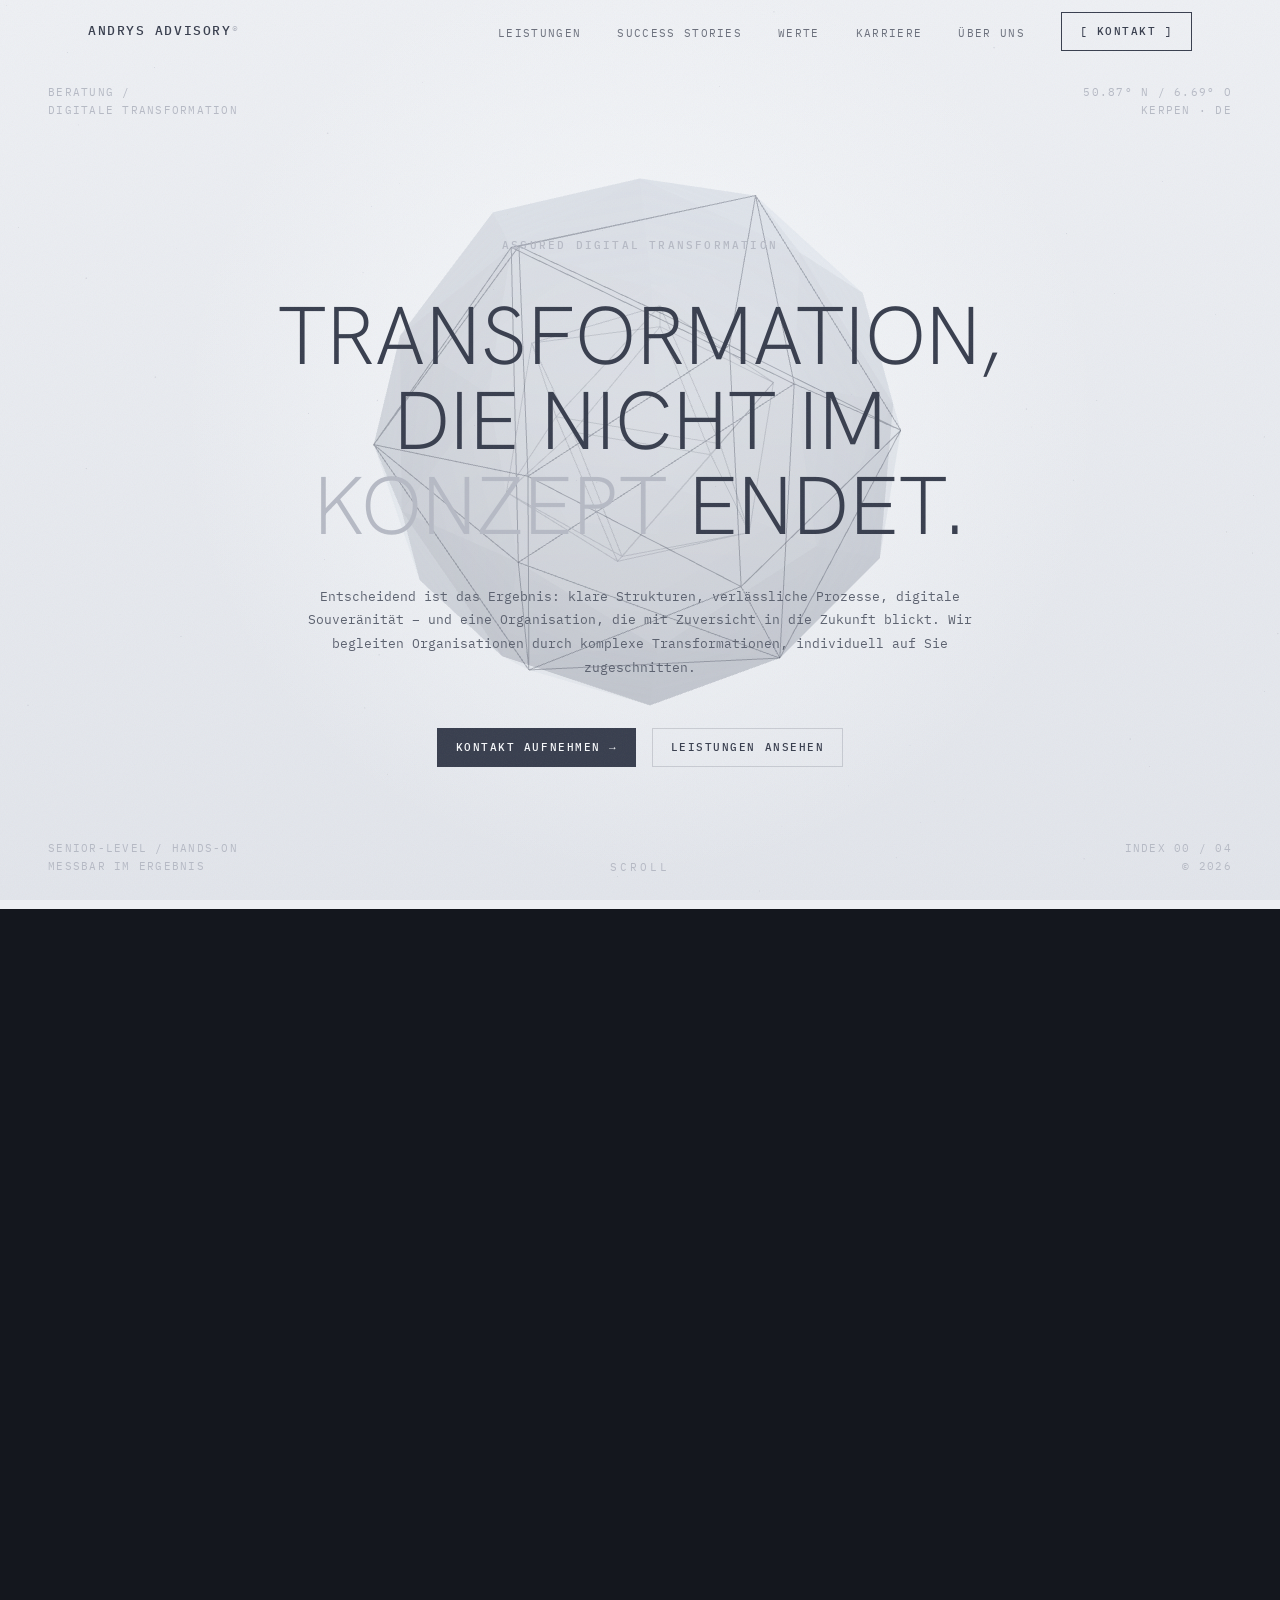
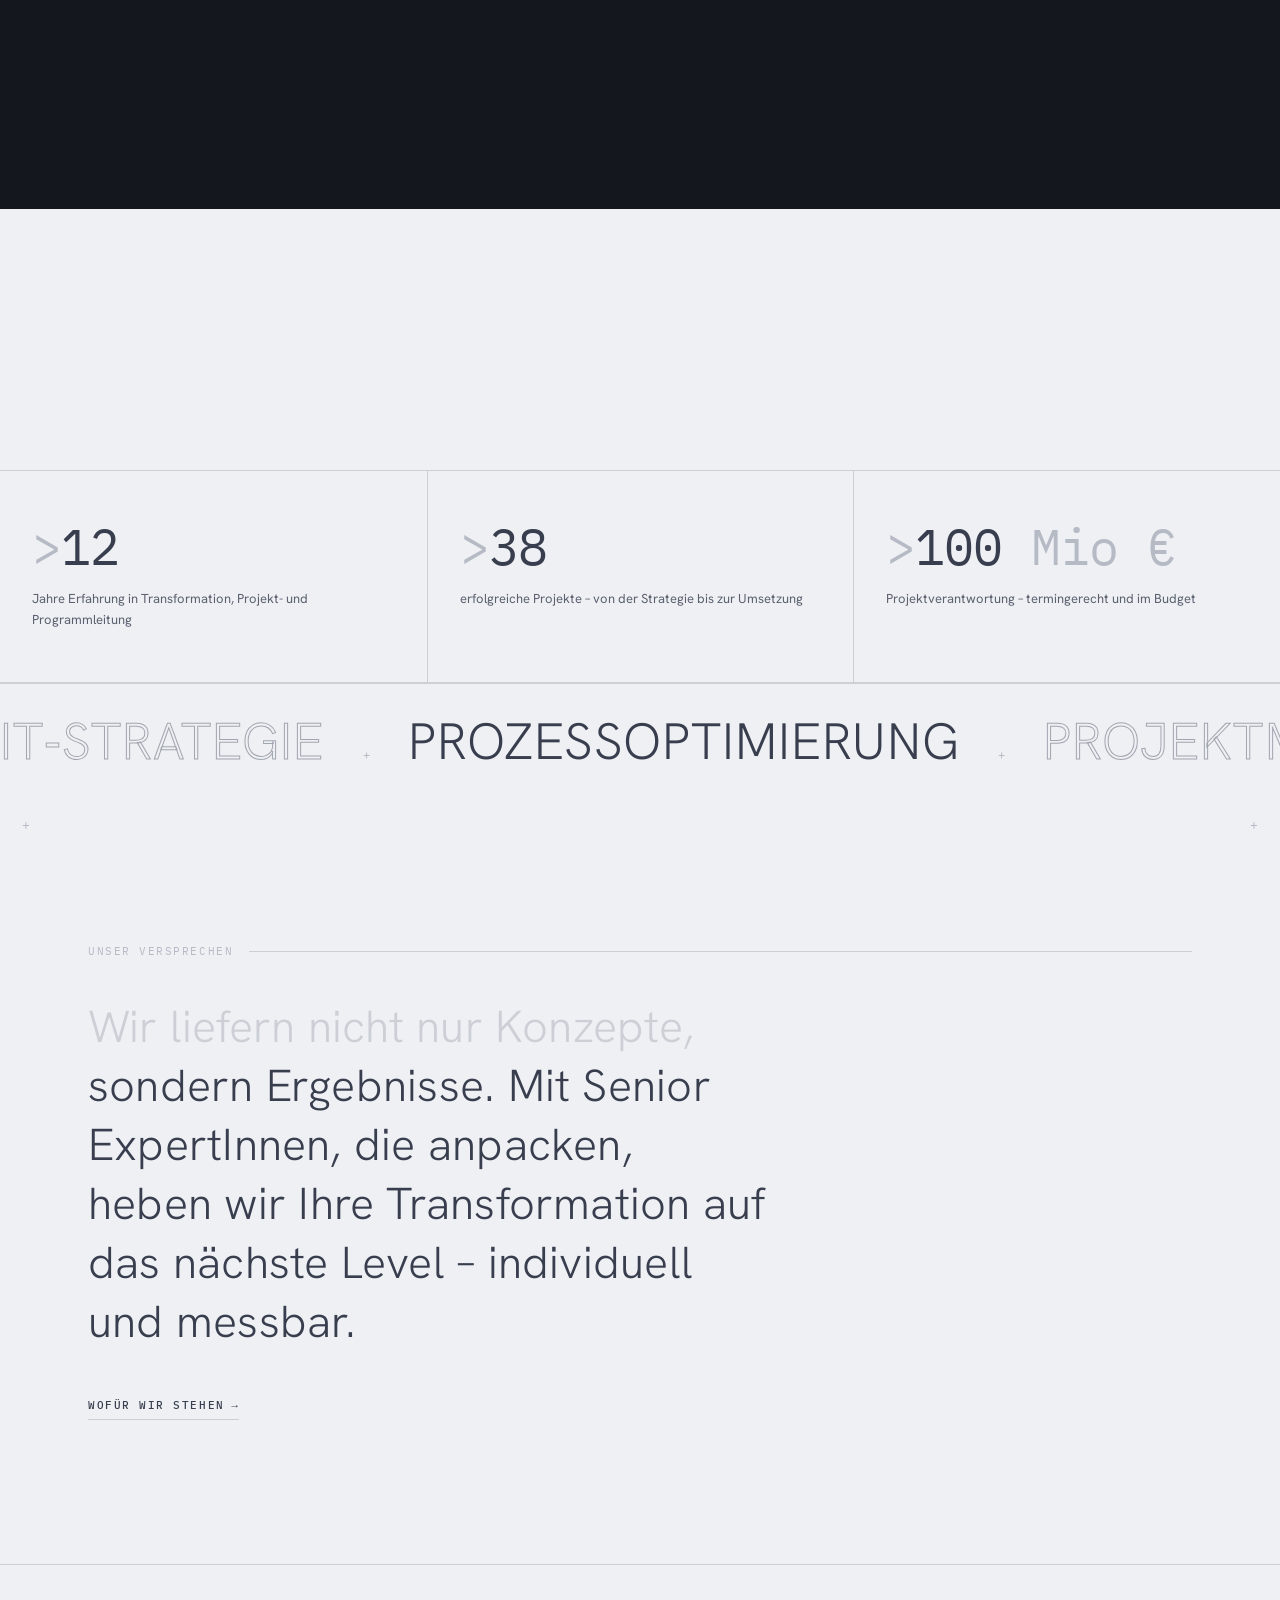
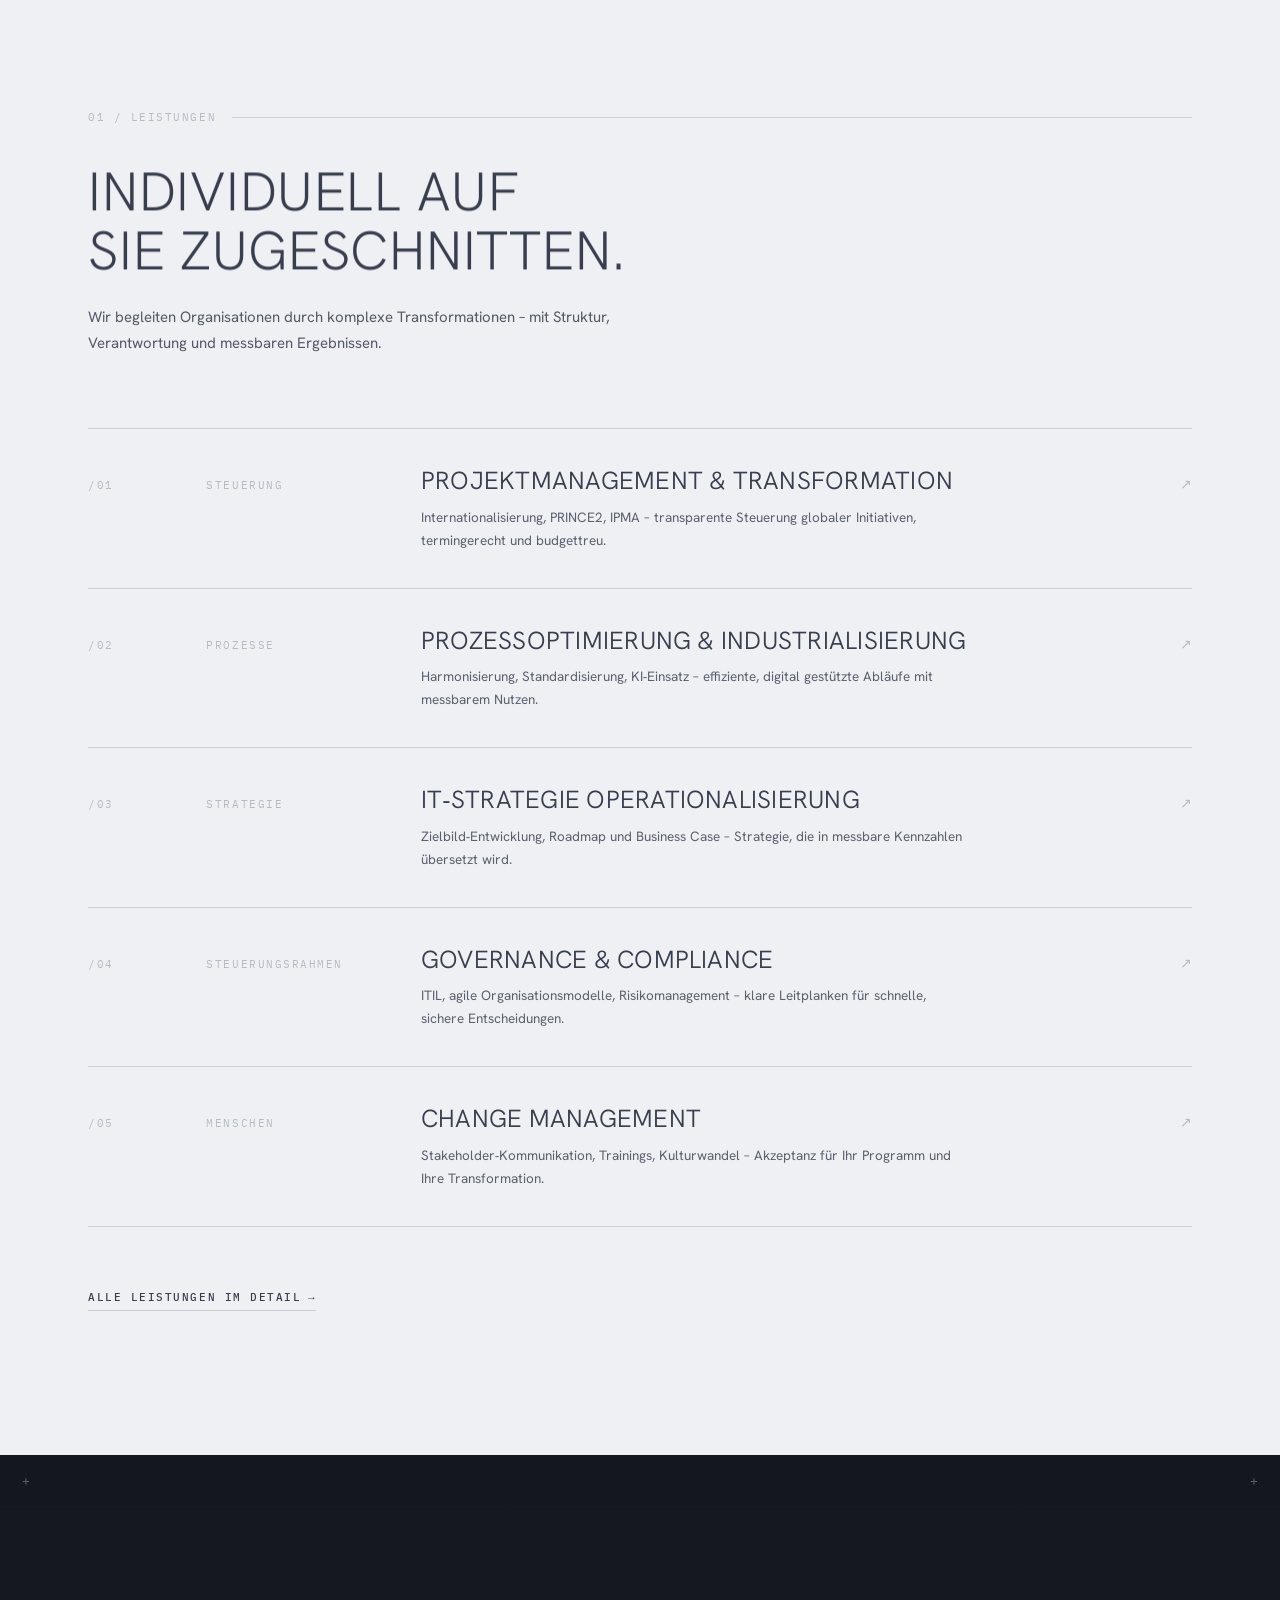
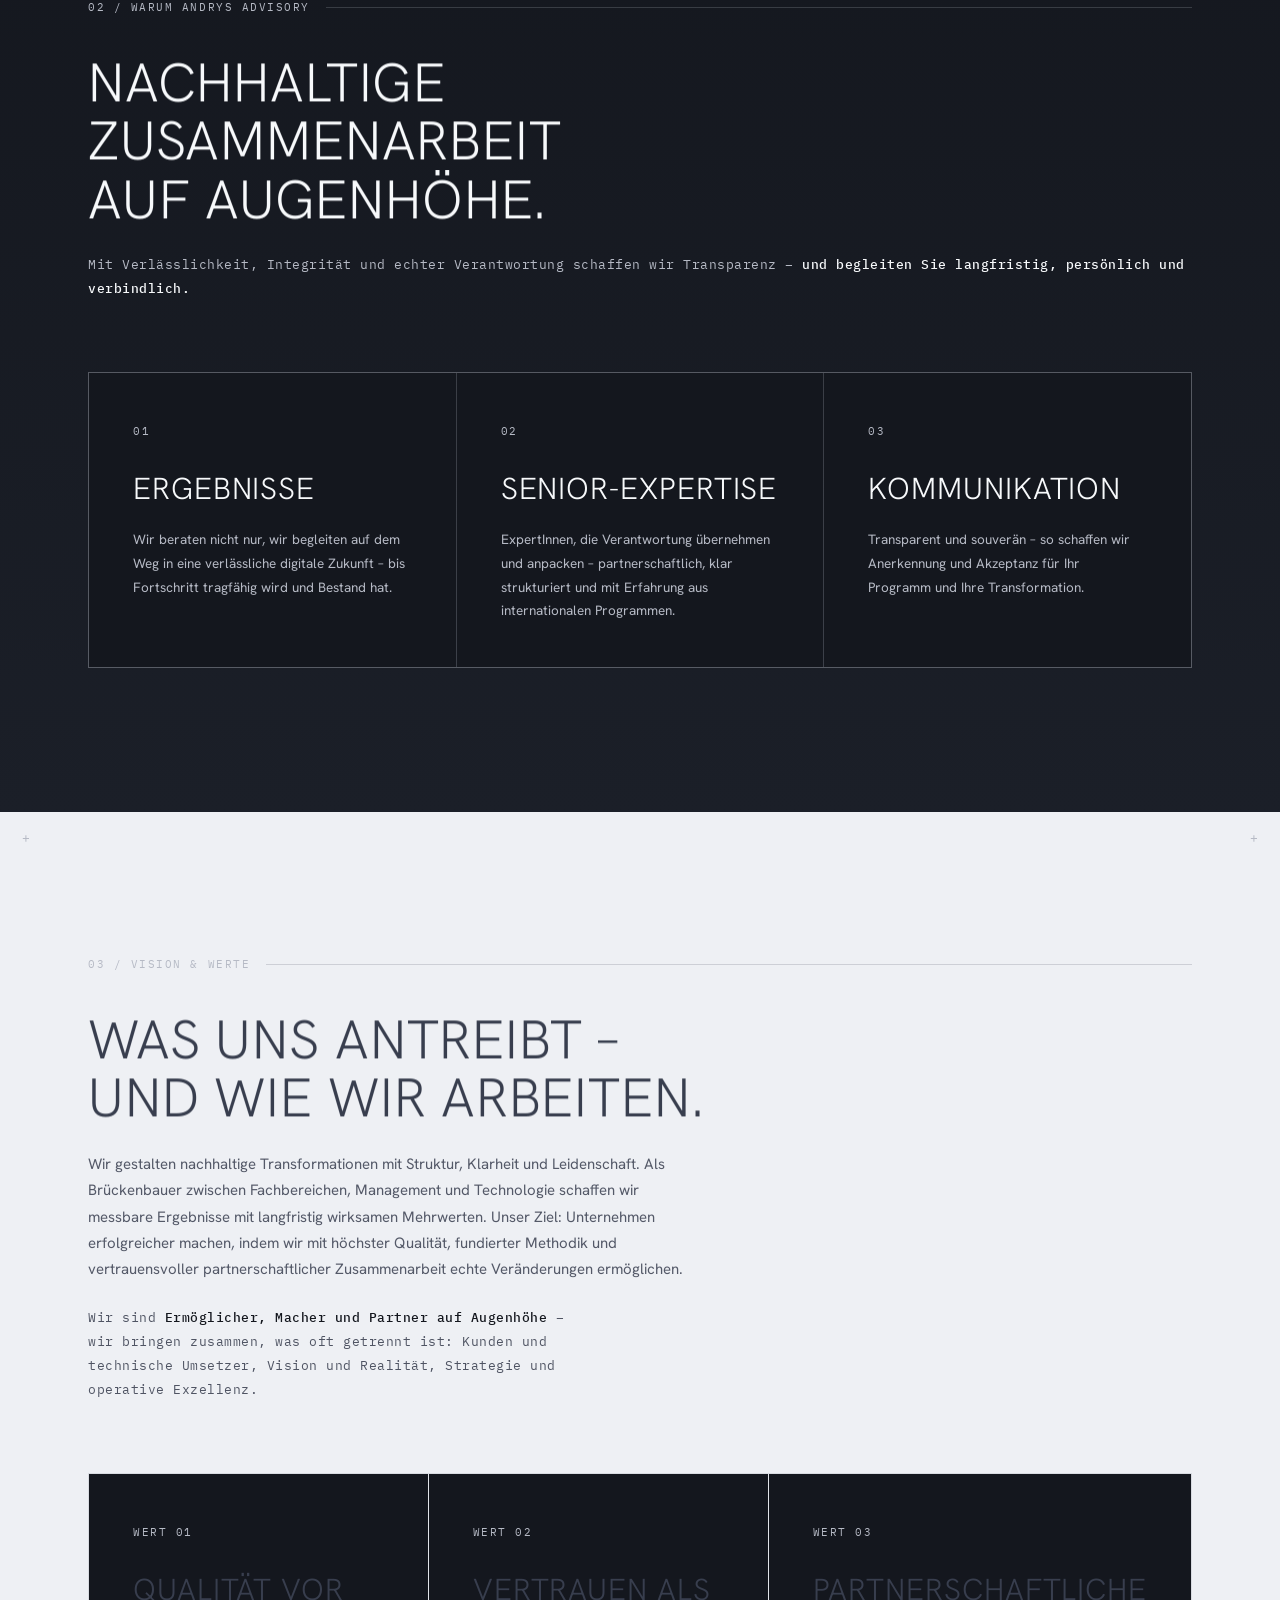
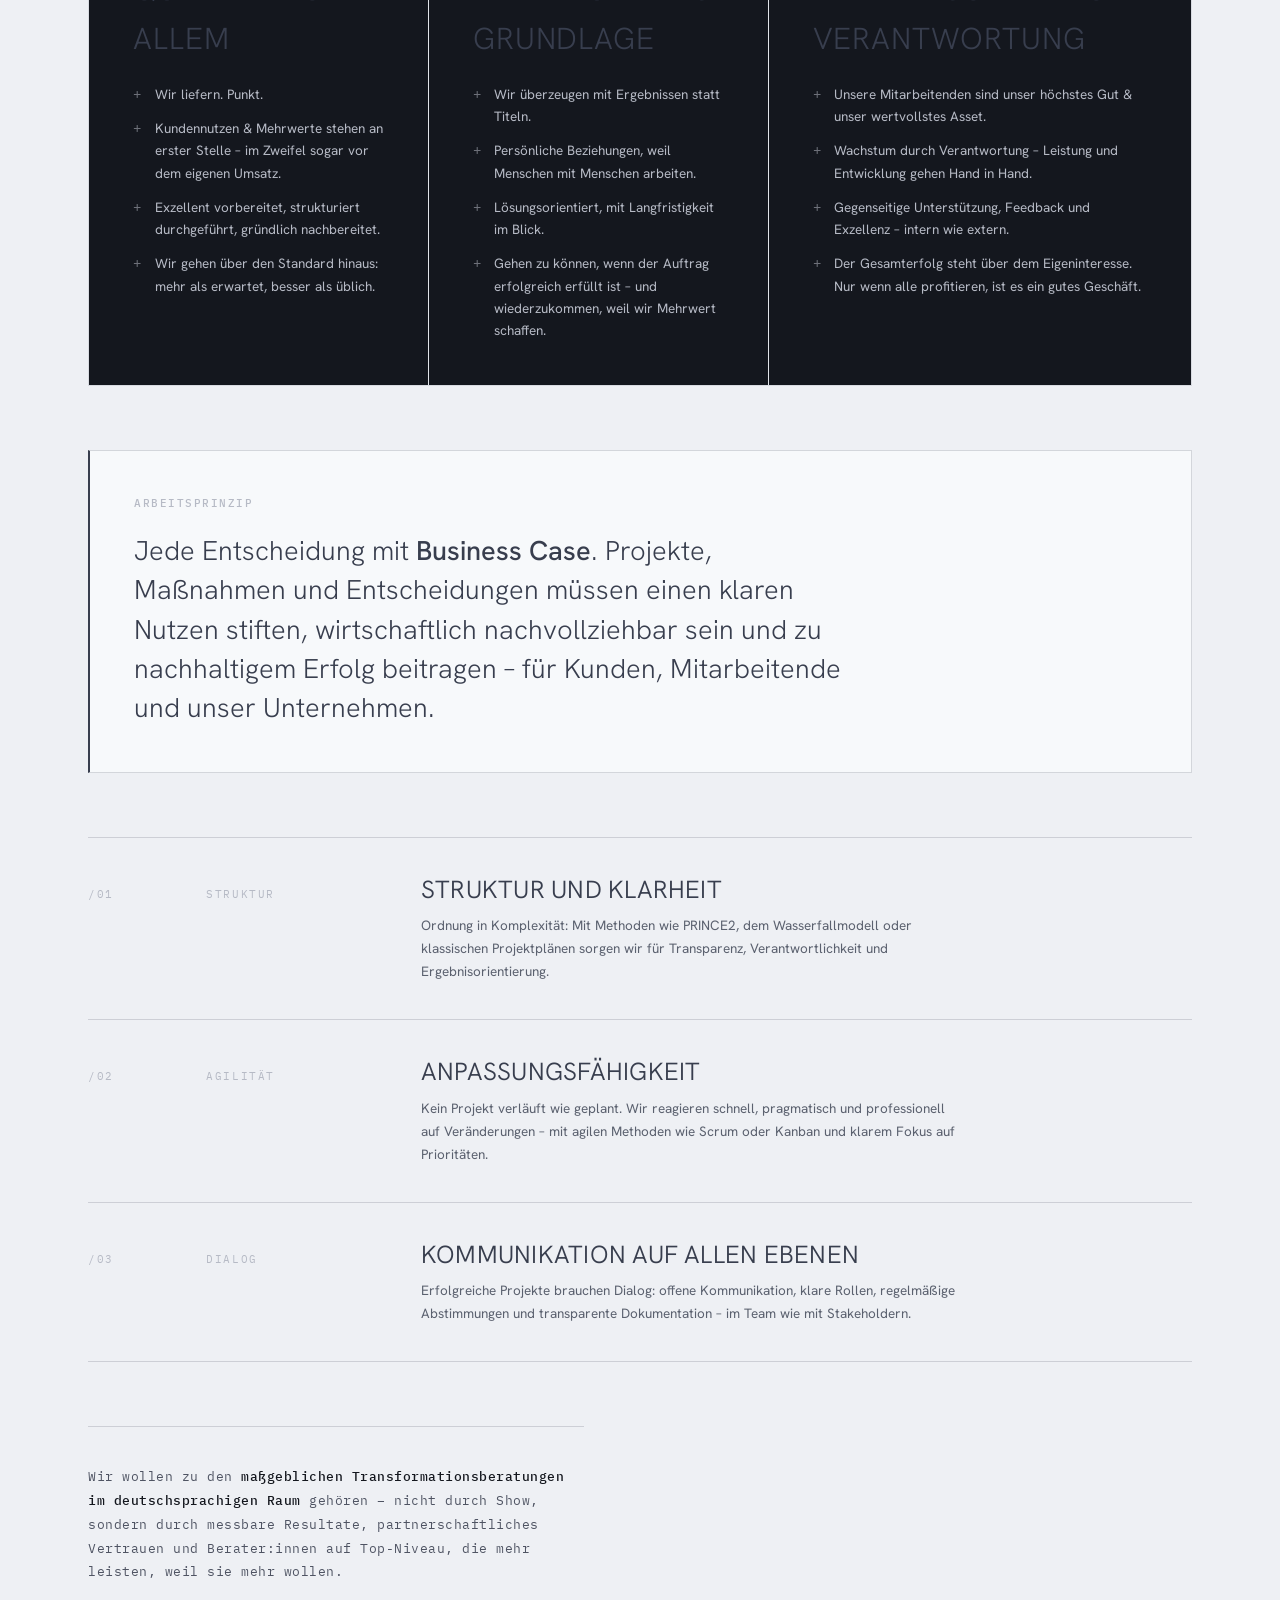
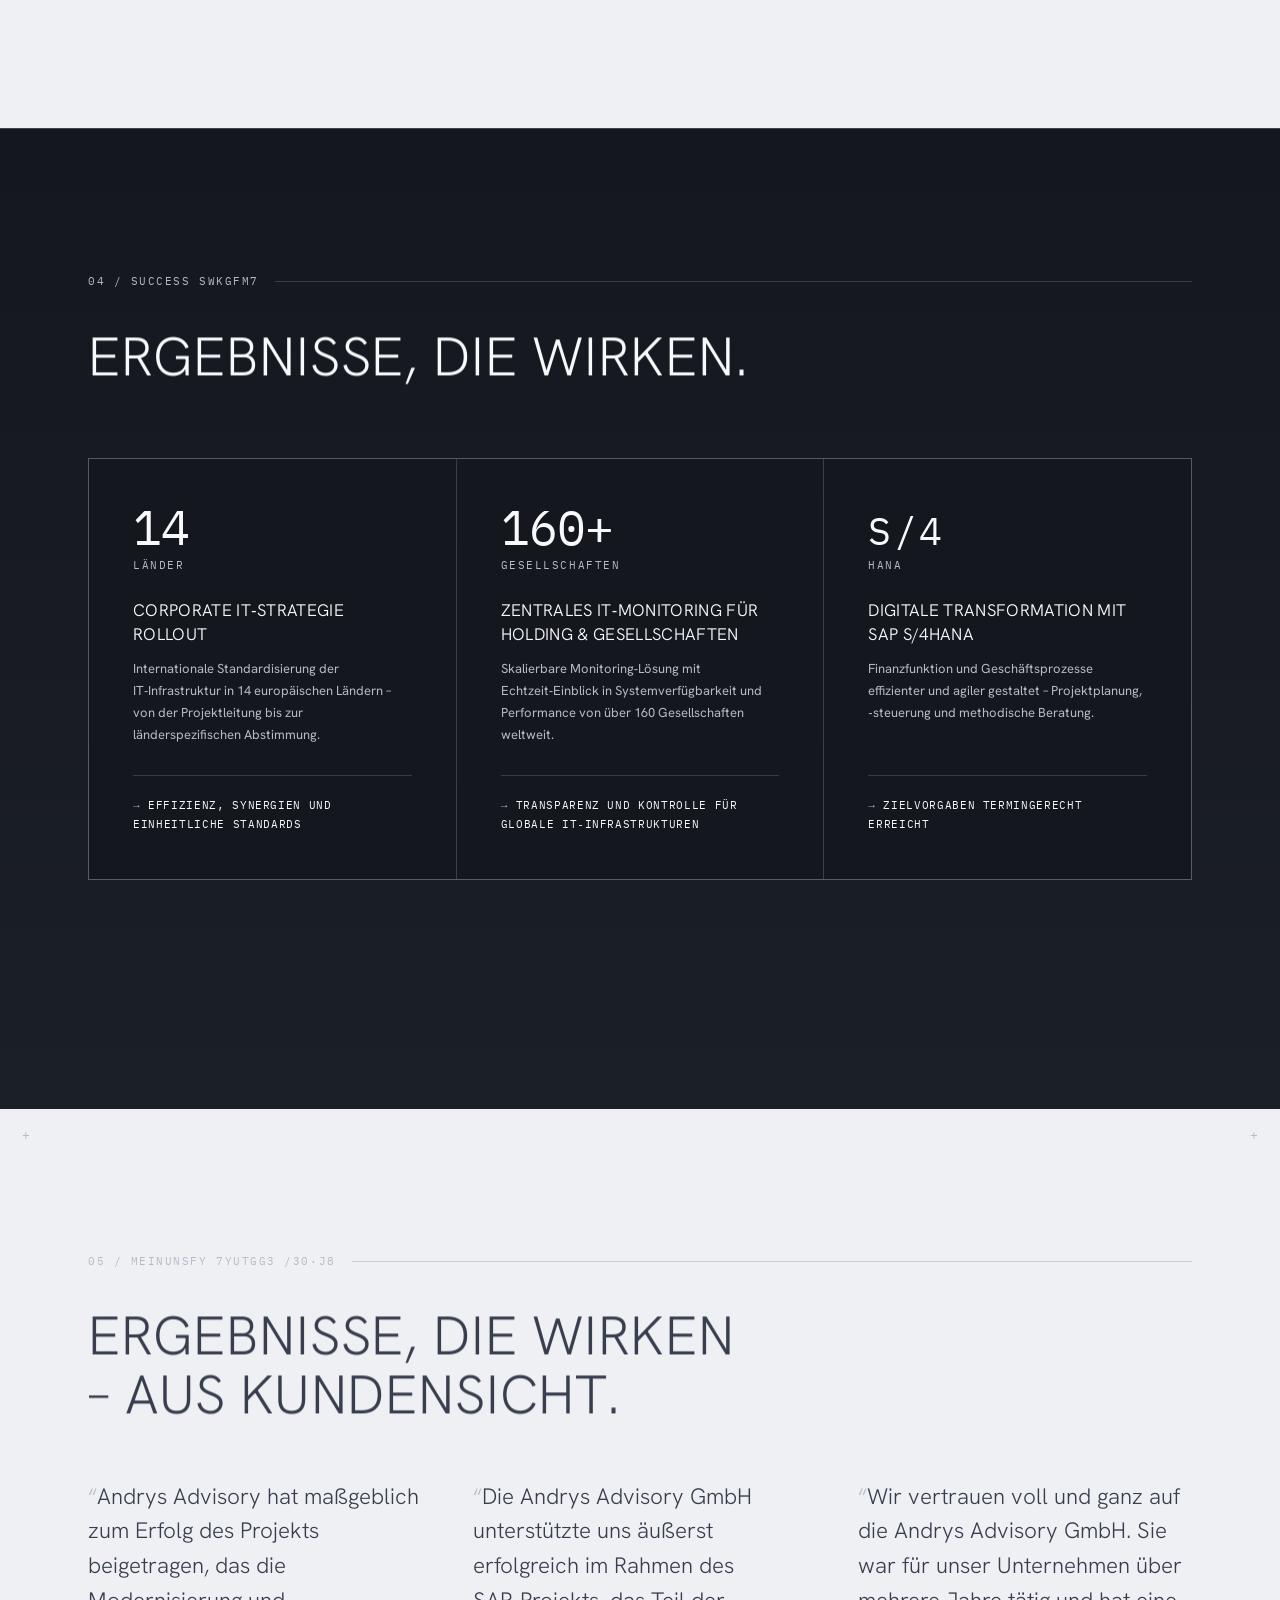
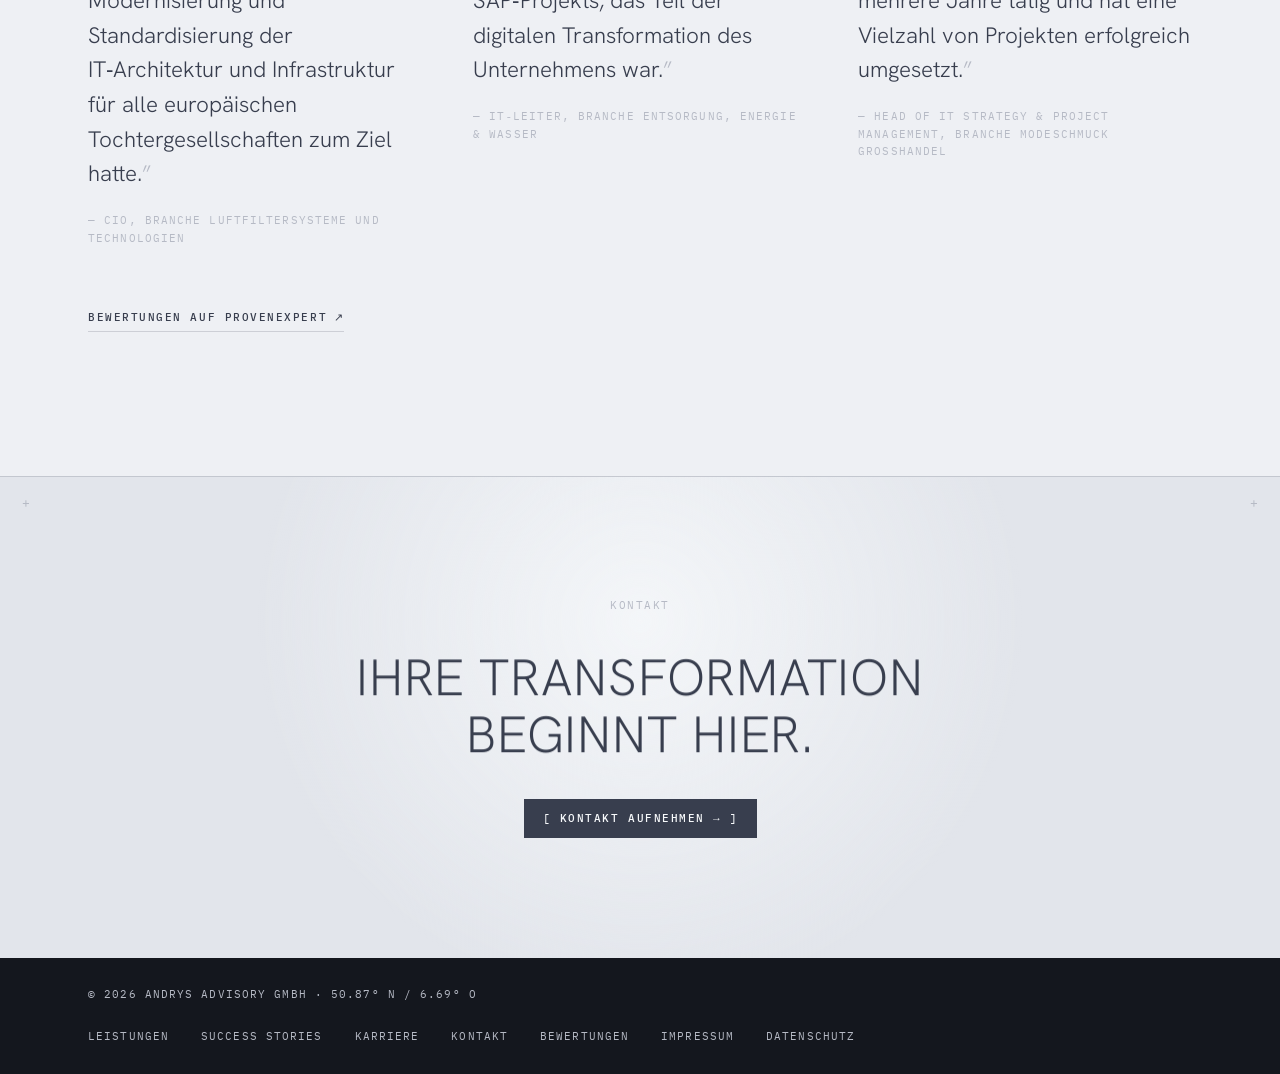
==== commit 7c10f3ec: "Echte Daten: Platzhalter ersetzt, Telefonnummer vereinheitlicht, og:image Alle offenen Punkte geprüf" ====
--- a/index.html
+++ b/index.html
@@ -9,6 +9,10 @@
   <meta property="og:description" content="Andrys Advisory begleitet Organisationen durch komplexe Transformationen: IT-Strategie, Prozessoptimierung, Projekt- und Programmleitung – Senior-Level, hands-on, messbar im Ergebnis.">
   <meta property="og:type" content="website">
   <meta property="og:locale" content="de_DE">
+  <meta property="og:image" content="https://andrys-advisory.de/assets/og-image.png">
+  <meta property="og:image:width" content="1200">
+  <meta property="og:image:height" content="630">
+  <meta name="twitter:card" content="summary_large_image">
   <link rel="icon" type="image/svg+xml" href="favicon.svg">
   <link rel="preload" href="assets/fonts/hanken-grotesk-latin-wght-normal.woff2" as="font" type="font/woff2" crossorigin>
   <link rel="preload" href="assets/fonts/ibm-plex-mono-latin-500-normal.woff2" as="font" type="font/woff2" crossorigin>
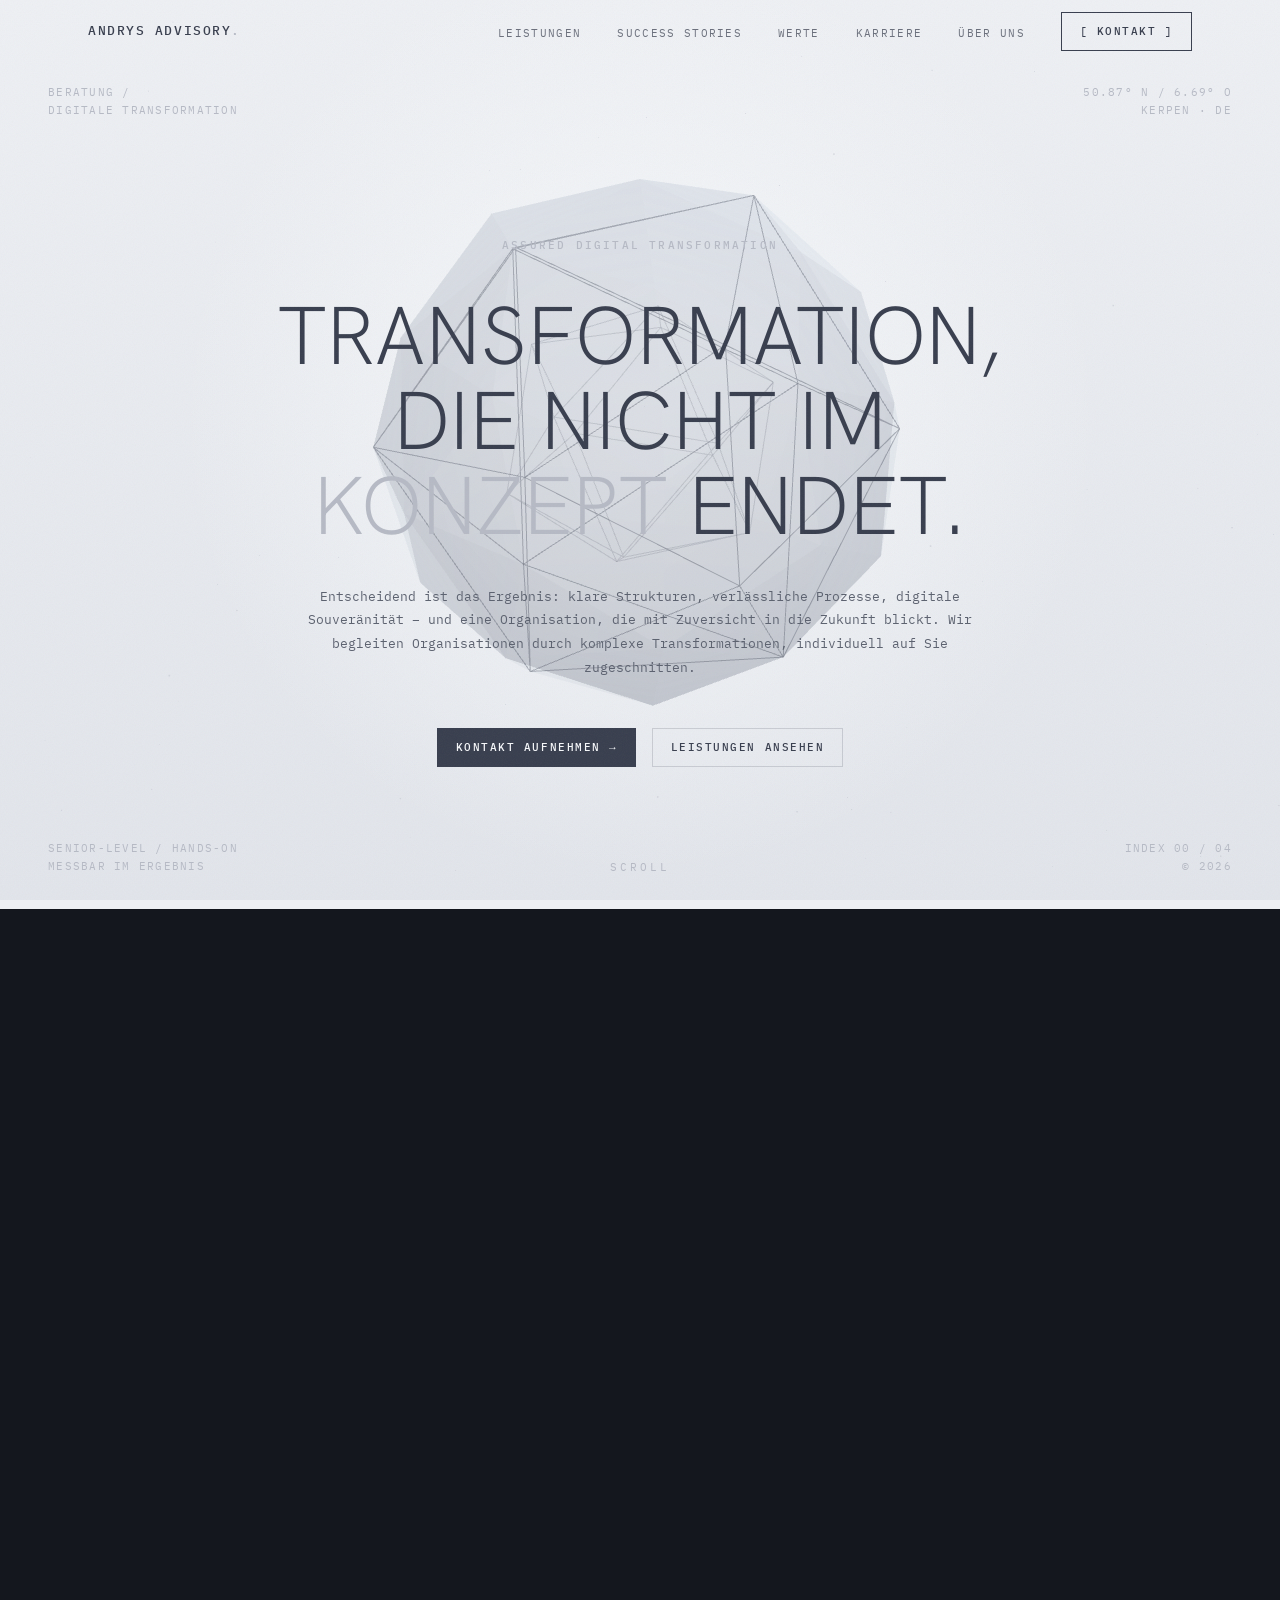
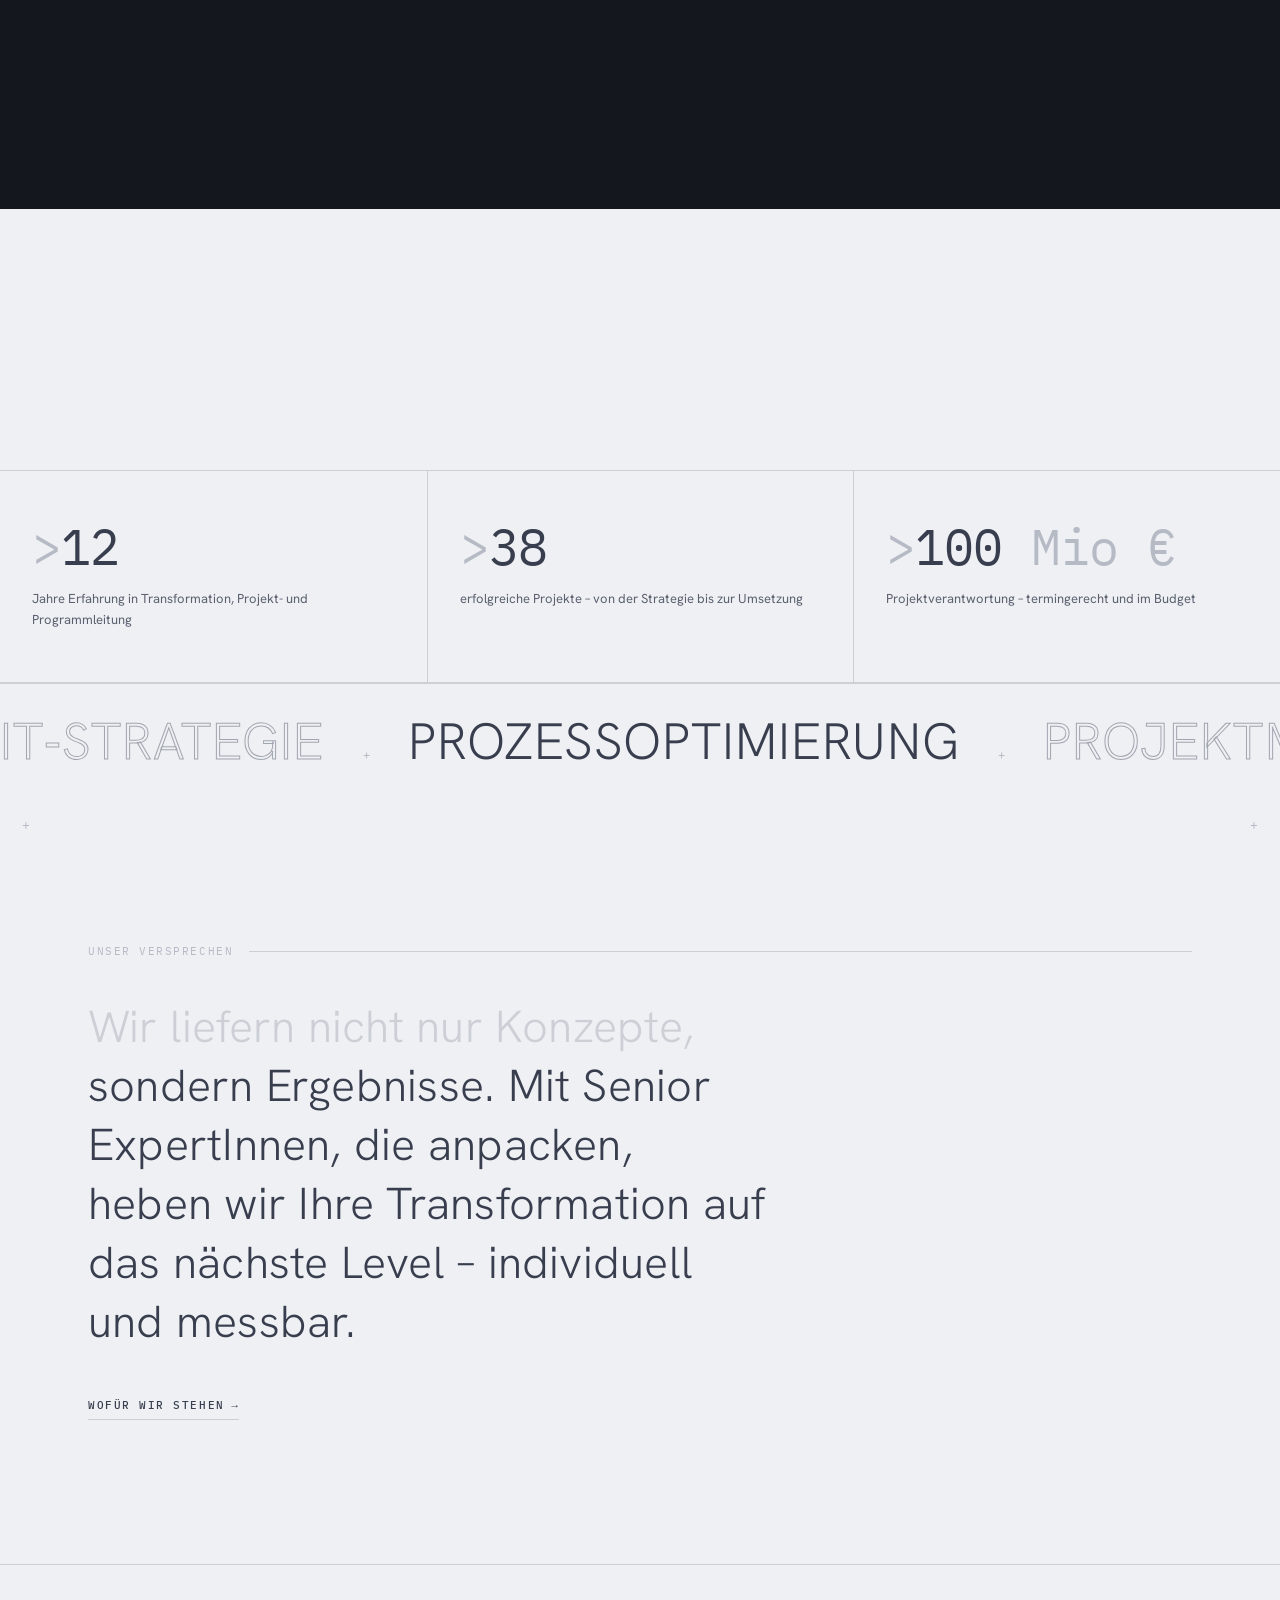
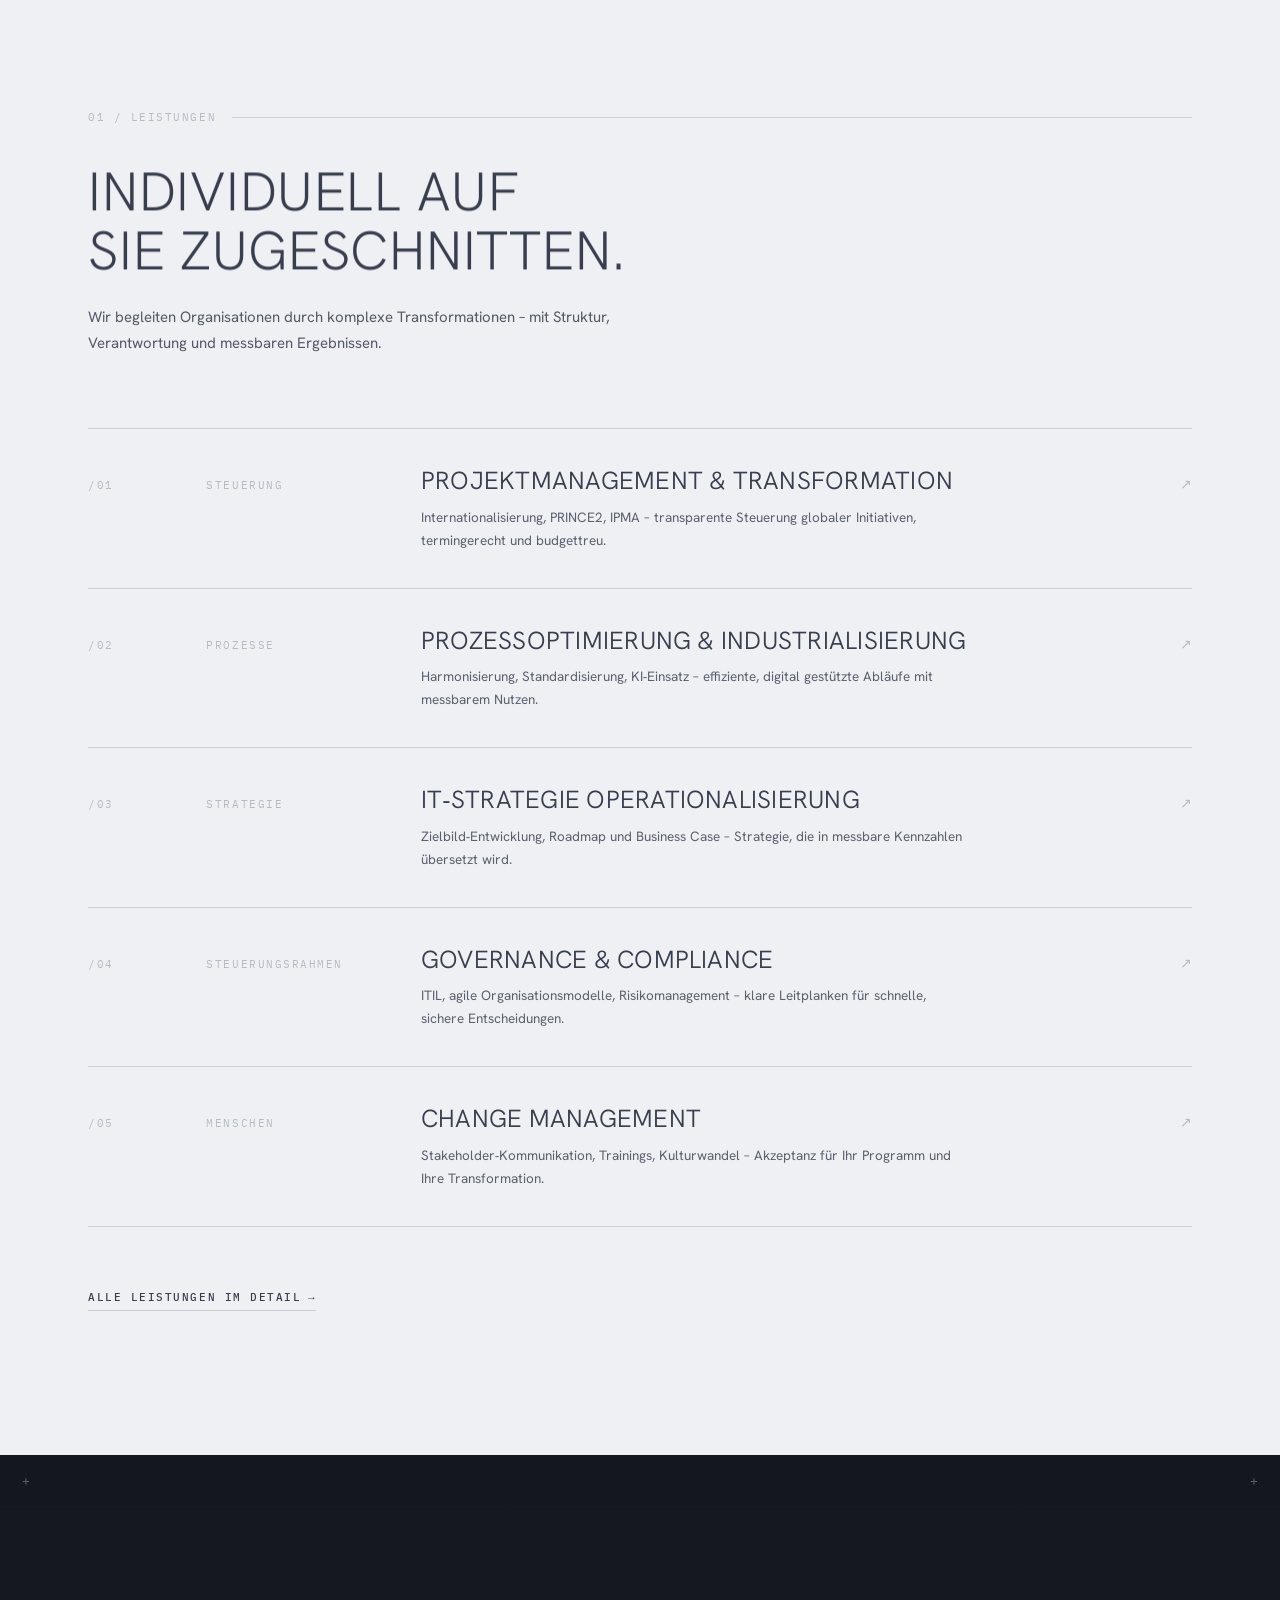
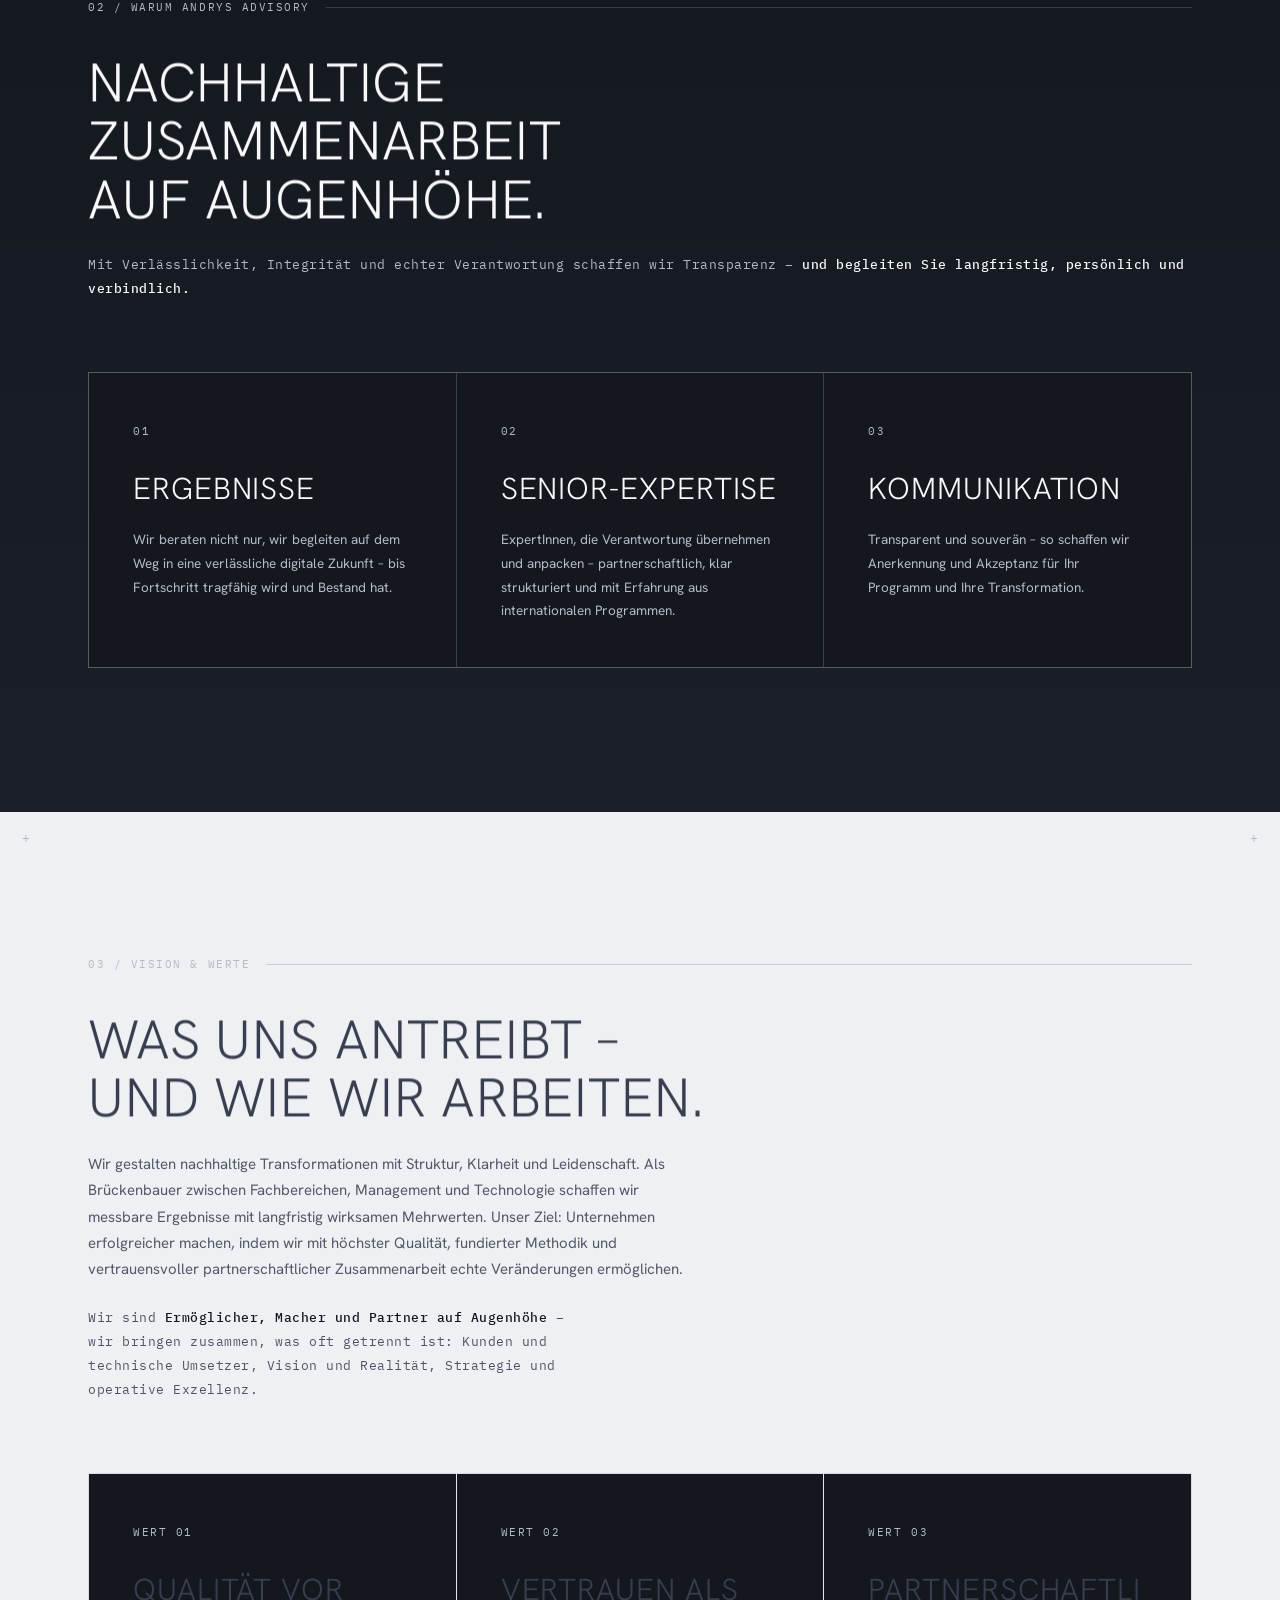
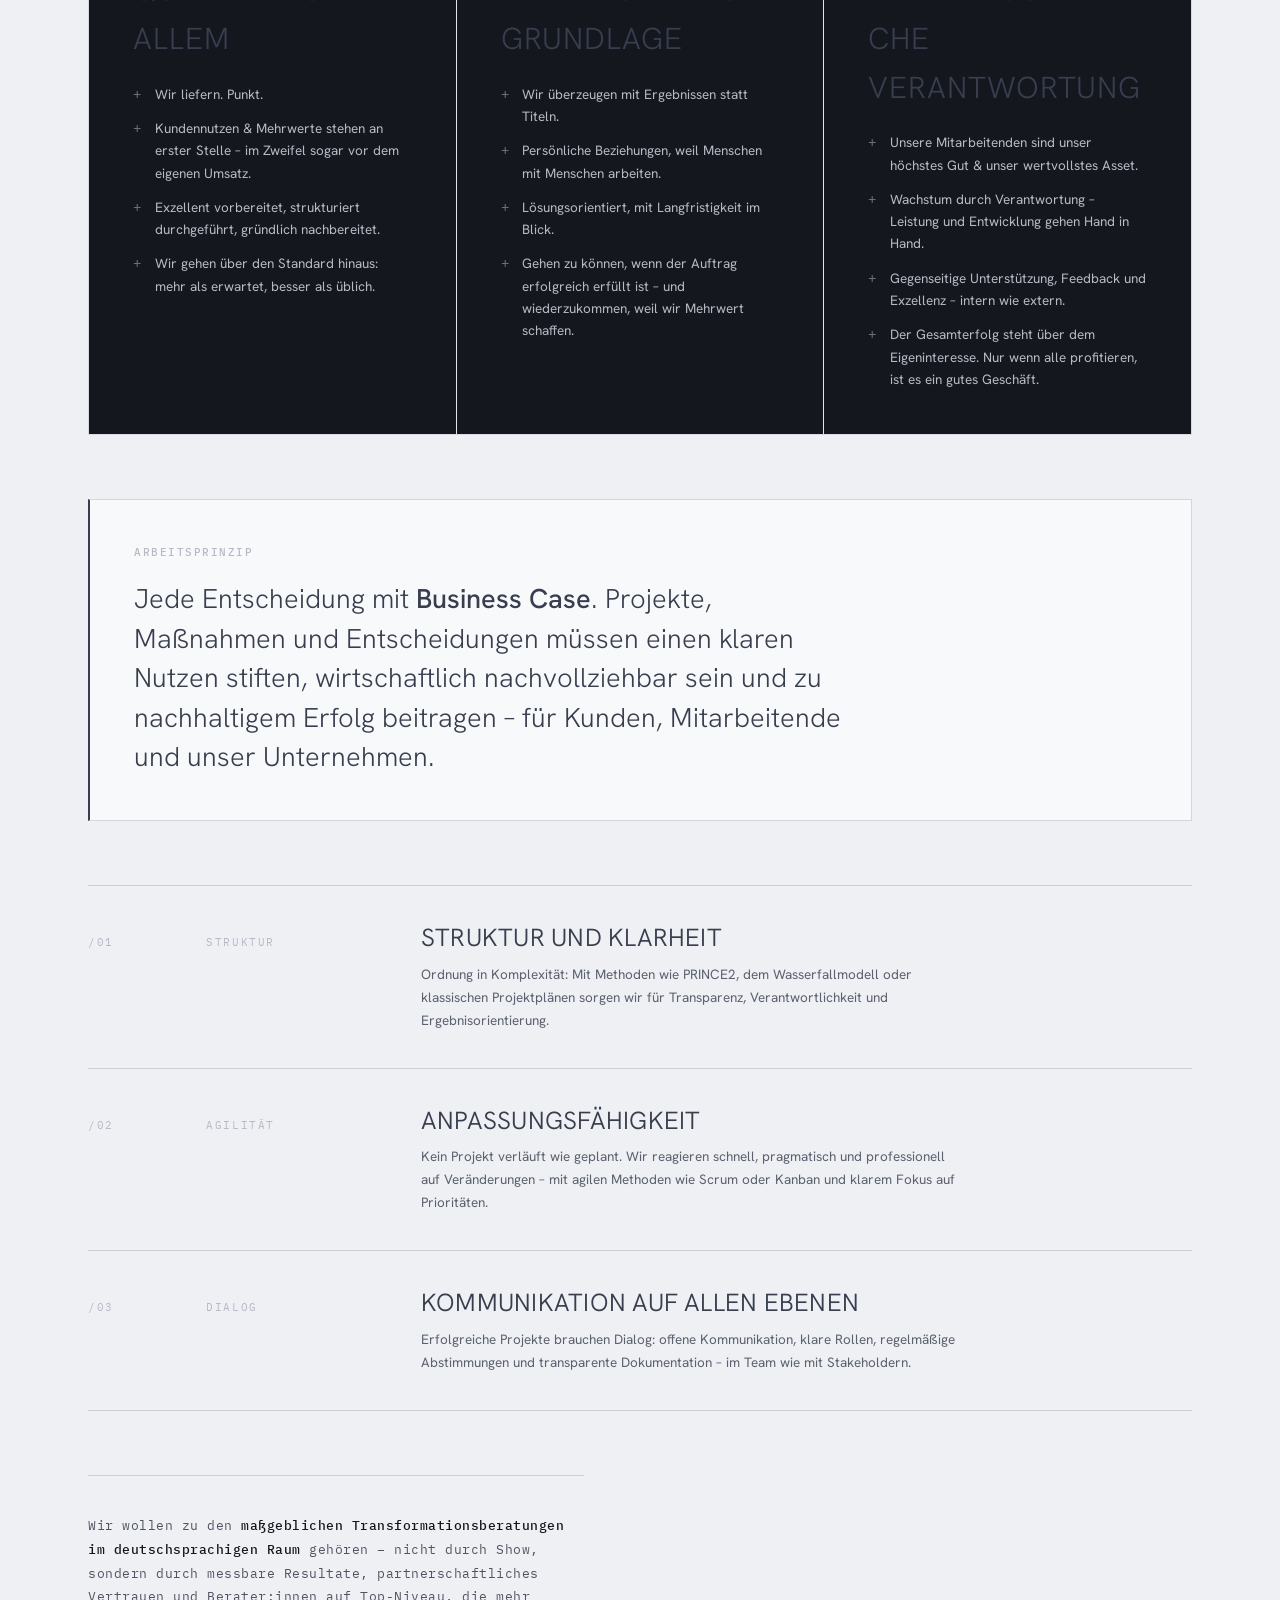
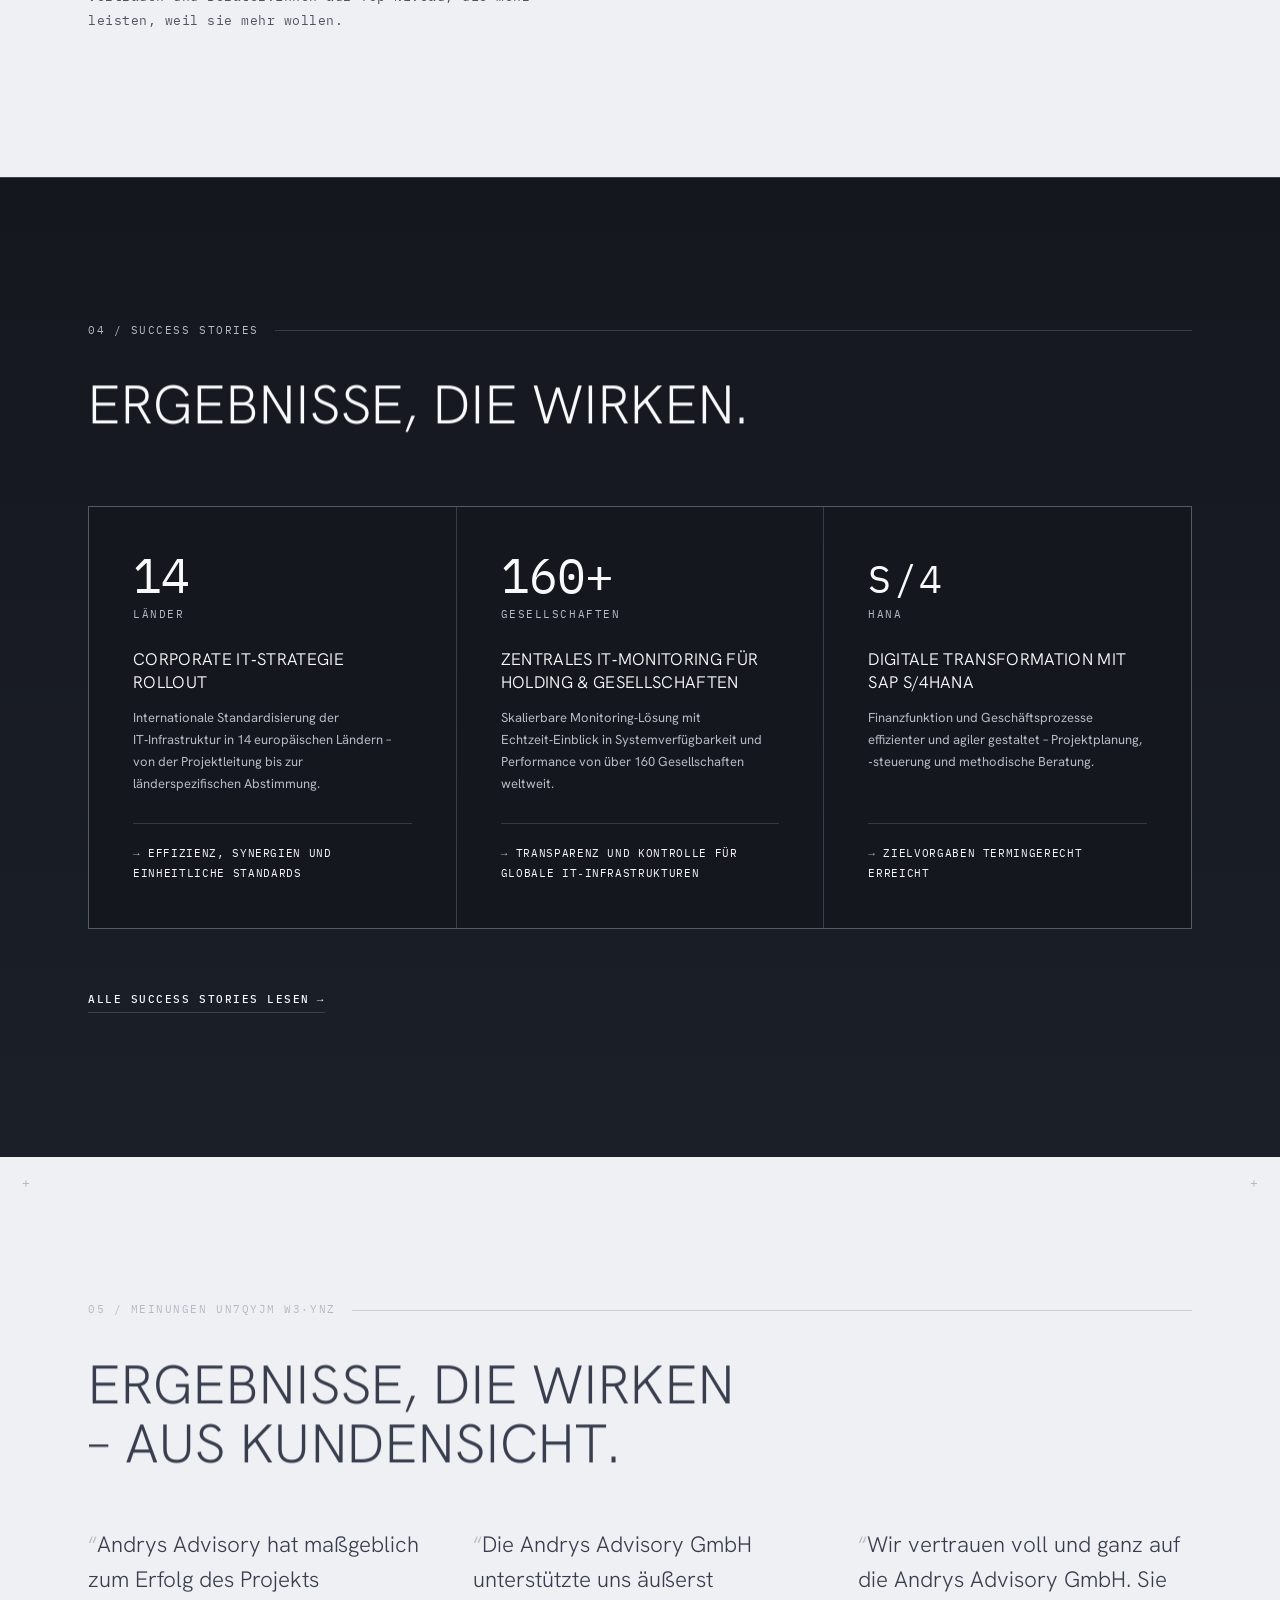
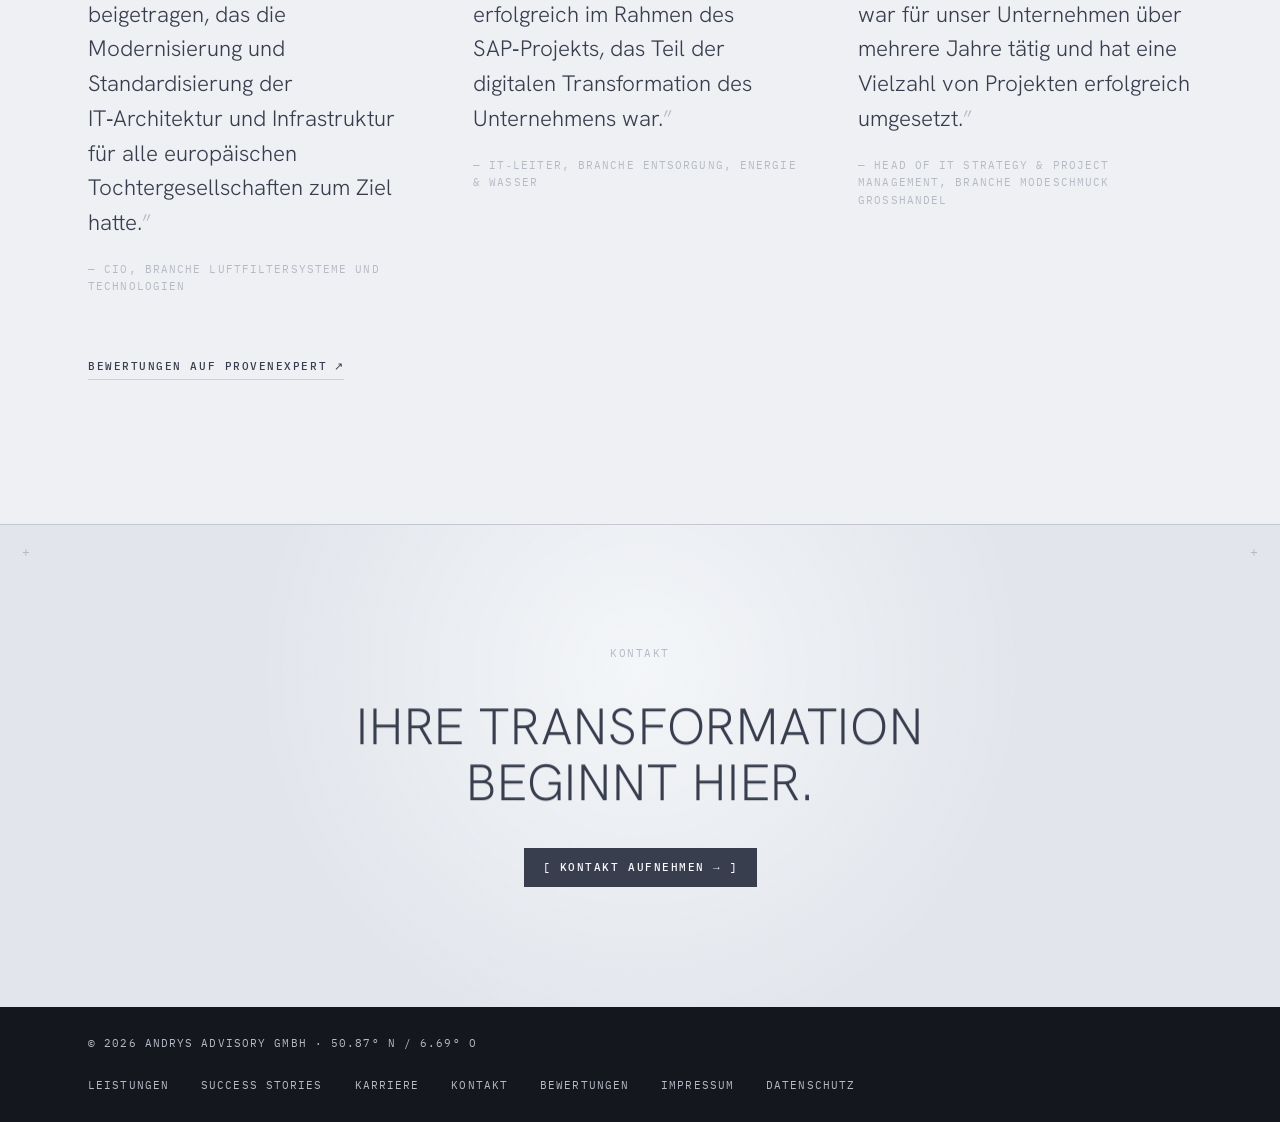
==== commit 687929bd: "®-Zeichen entfernt: Marke ist nicht registriert TMview-Recherche (DPMA/EUIPO/WIPO + ~75 weitere Ämte" ====
--- a/index.html
+++ b/index.html
@@ -27,7 +27,7 @@
   <span class="tick tick-bl">+</span>
   <span class="tick tick-br">+</span>
   <div class="intro-center">
-    <p class="intro-brand" data-scramble>Andrys Advisory ®</p>
+    <p class="intro-brand" data-scramble>Andrys Advisory</p>
     <p class="intro-label" data-scramble>Beratung / Digitale Transformation</p>
   </div>
   <div class="intro-foot">
@@ -42,7 +42,7 @@
 <a class="skip-link" href="#main">Zum Inhalt springen</a>
 <header class="nav" id="nav">
     <div class="wrap nav-inner">
-      <a class="brand" href="index.html" aria-label="Andrys Advisory – zur Startseite">Andrys&nbsp;Advisory<span class="brand-dot">®</span></a>
+      <a class="brand" href="index.html" aria-label="Andrys Advisory – zur Startseite">Andrys&nbsp;Advisory<span class="brand-dot">.</span></a>
       <nav aria-label="Hauptnavigation">
         <ul class="nav-links" id="nav-links">
           <li><a class="nav-link" href="leistungen.html" data-scramble-hover>Leistungen</a></li>
--- a/assets/css/style.css
+++ b/assets/css/style.css
@@ -683,7 +683,7 @@
   flex-wrap: wrap;
   padding-block: 1.75rem;
 }
-.footer-links { display: flex; gap: 2rem; }
+.footer-links { display: flex; flex-wrap: wrap; gap: 0.9rem 2rem; }
 .footer a { color: var(--fog); text-decoration: none; transition: color 0.2s; }
 .footer a:hover { color: var(--frost); }
 
@@ -1651,3 +1651,60 @@
   main { animation: none; }
   .acc-panel { transition: none; }
 }
+
+/* ---- Lange Wörter & URLs dürfen umbrechen (verhindert mobilen Überlauf) ---- */
+.svc-title,
+.case-title,
+.acc-label,
+.case-sector,
+.page h1,
+.page h2,
+.page h3,
+.page h4 {
+  hyphens: auto;
+  overflow-wrap: anywhere;
+}
+.svc-meta,
+.case-meta,
+.svc > div,
+.case > div {
+  min-width: 0;
+}
+.page a,
+.page p {
+  overflow-wrap: anywhere;
+}
+
+/* Sehr schmale Screens: große Titel eine Stufe kleiner, damit auch lange
+   Einzelwörter in den Wort-Masken (keine Trennung möglich) hineinpassen */
+@media (max-width: 480px) {
+  .page-hero-title { font-size: clamp(1.7rem, 8.6vw, 2.2rem); }
+  .section-title { font-size: clamp(1.5rem, 7.6vw, 1.9rem); }
+  .cta-title { font-size: clamp(1.6rem, 8vw, 2.1rem); }
+}
+
+/* Tabellen in Modul-Panels scrollen horizontal statt die Seite zu sprengen */
+.svc-block table {
+  display: block;
+  overflow-x: auto;
+  max-width: 100%;
+}
+
+@media (max-width: 400px) {
+  .hero-title { font-size: clamp(1.8rem, 10.6vw, 2.4rem); }
+}
+
+/* Service-Zeilen: lange Einzelwörter (z. B. „Anpassungsfähigkeit") trennen */
+.service-name {
+  hyphens: auto;
+  overflow-wrap: anywhere;
+}
+.service > div { min-width: 0; }
+
+/* Schritt-Karten dürfen schrumpfen; lange Wörter darin trennen */
+.step { min-width: 0; }
+.step-name,
+.step-desc {
+  hyphens: auto;
+  overflow-wrap: anywhere;
+}
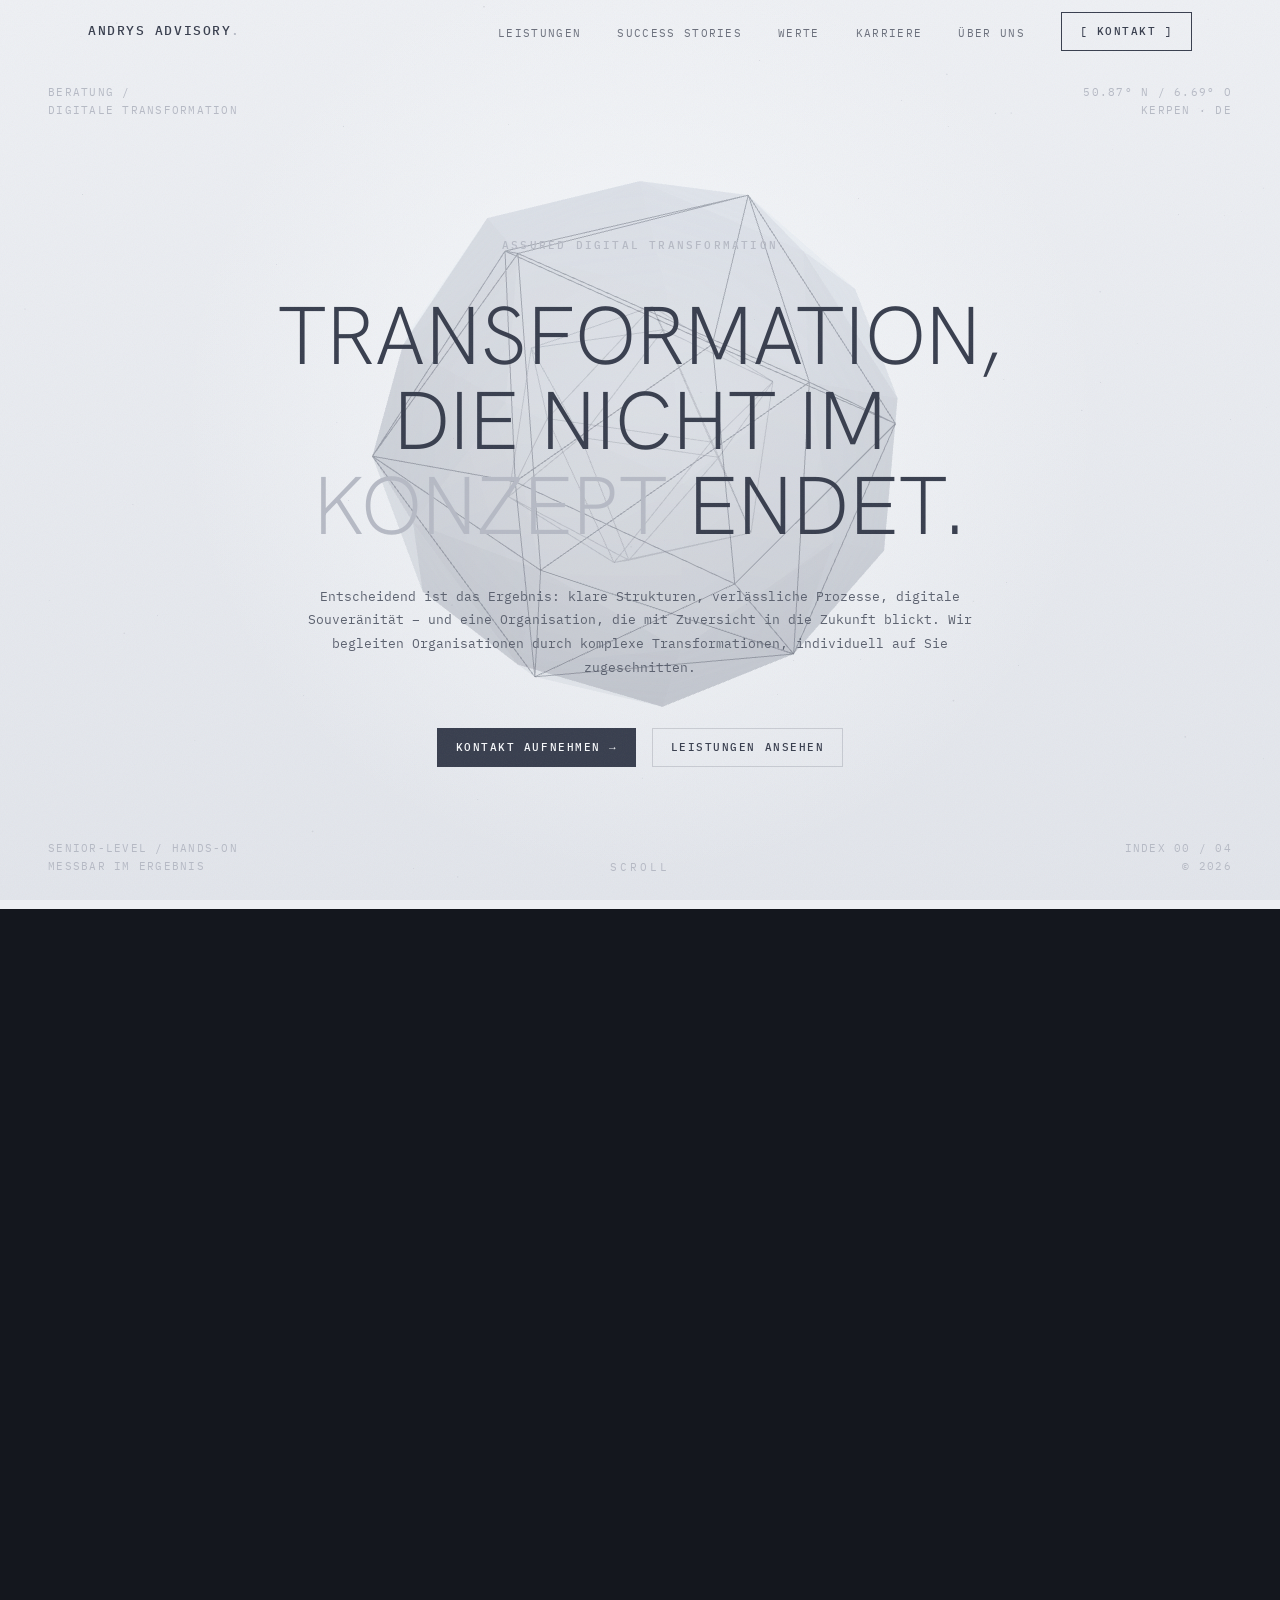
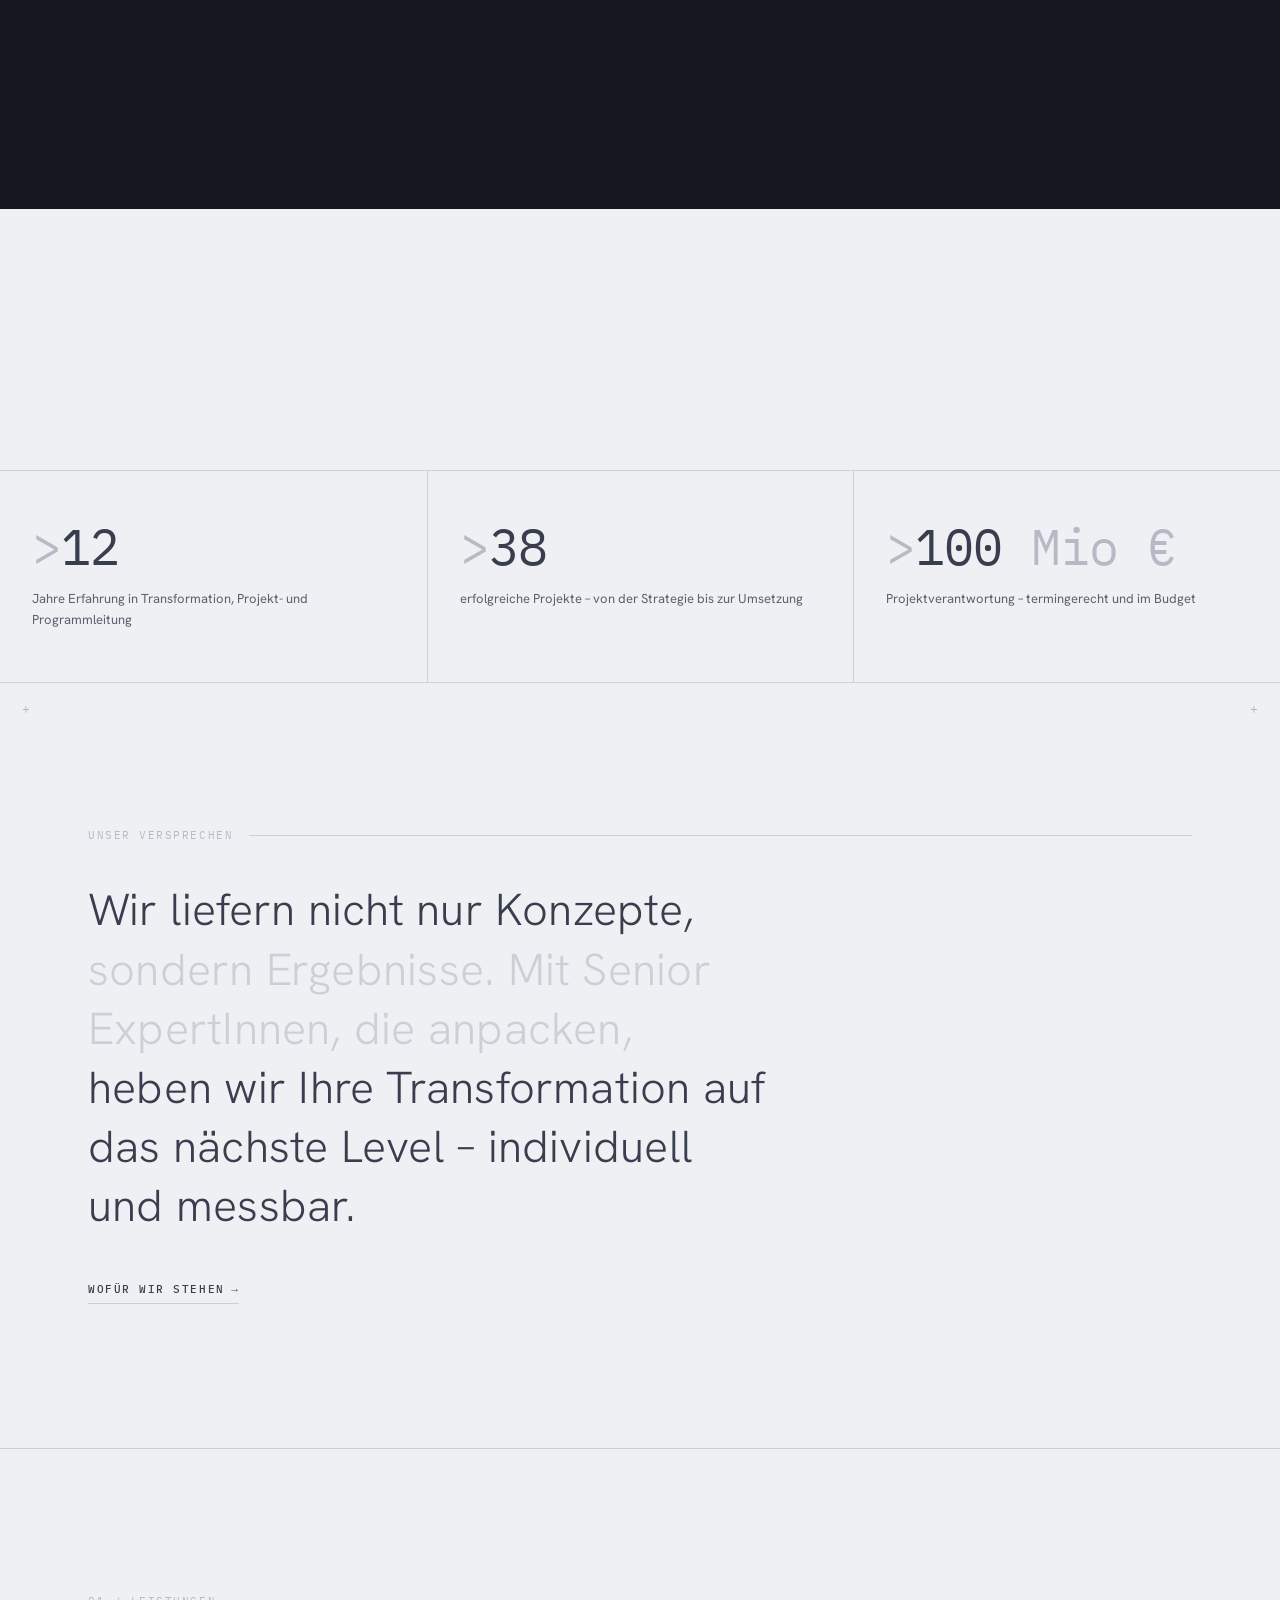
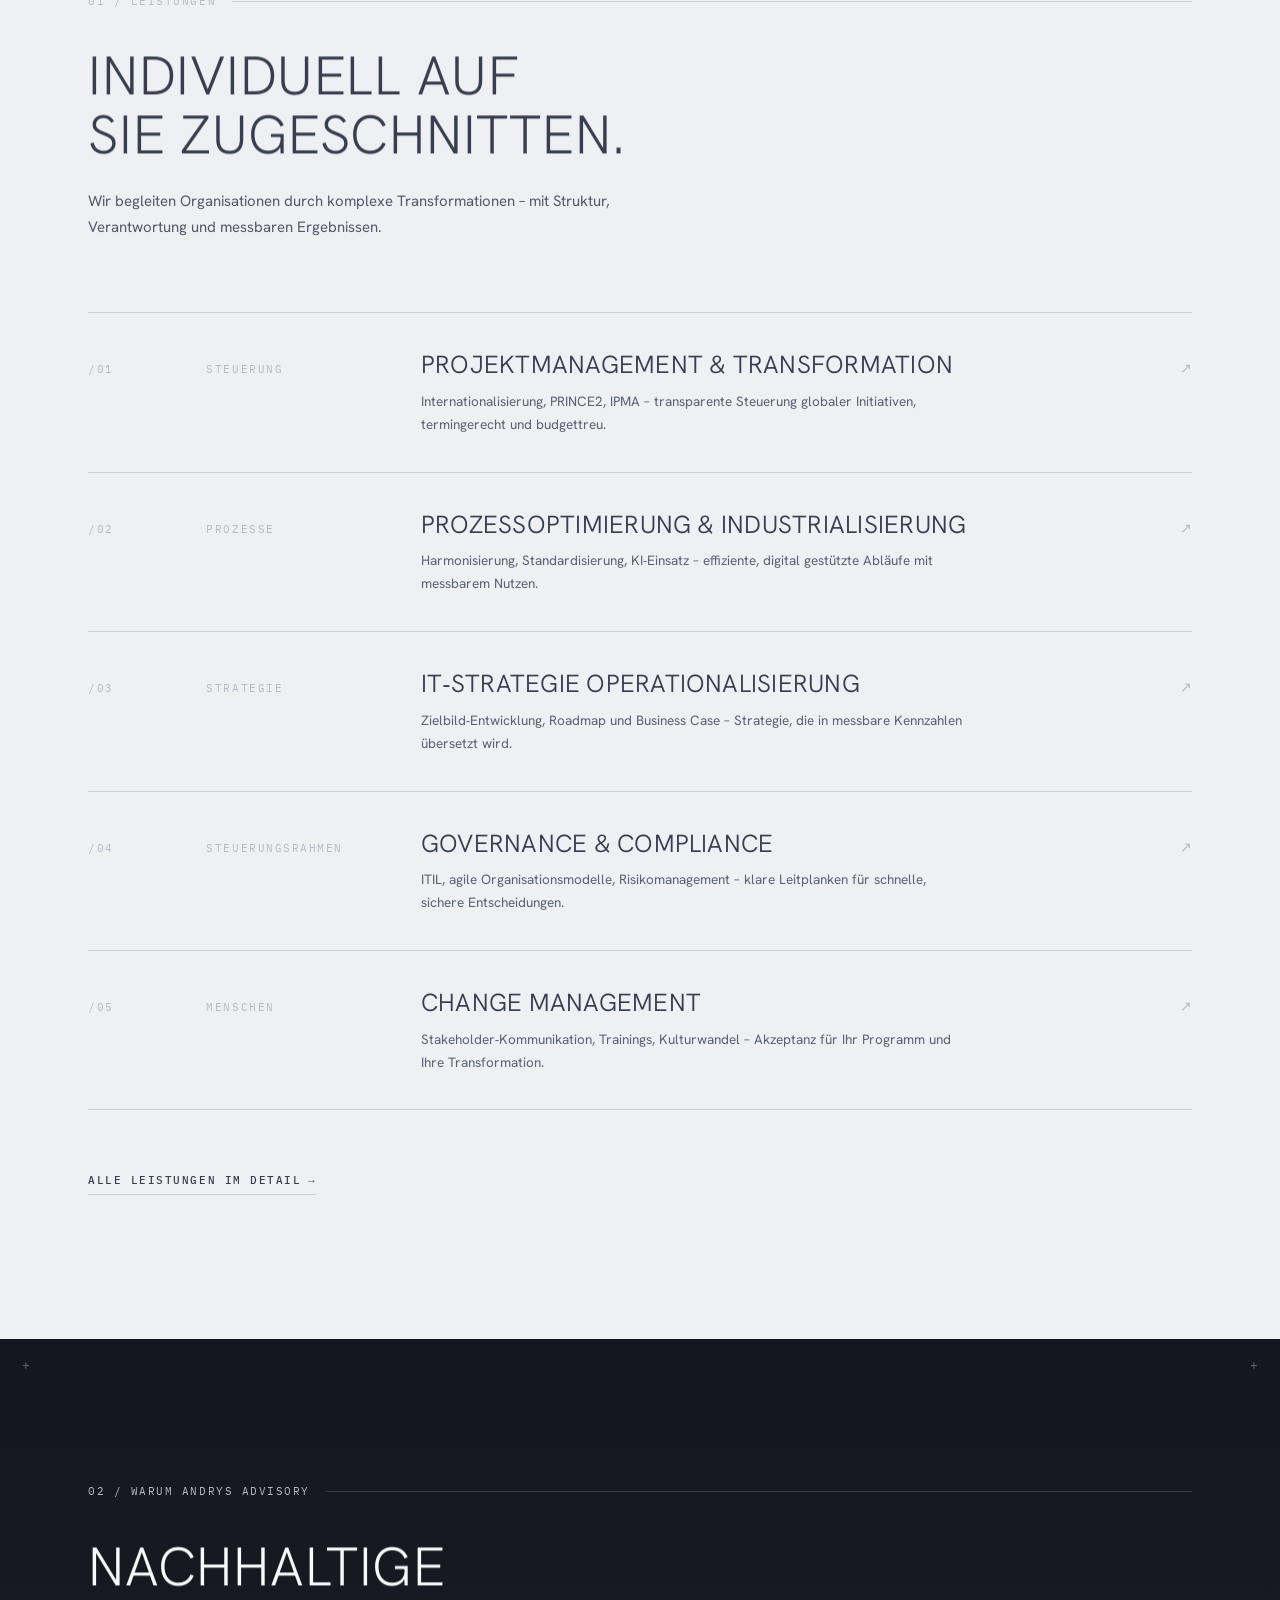
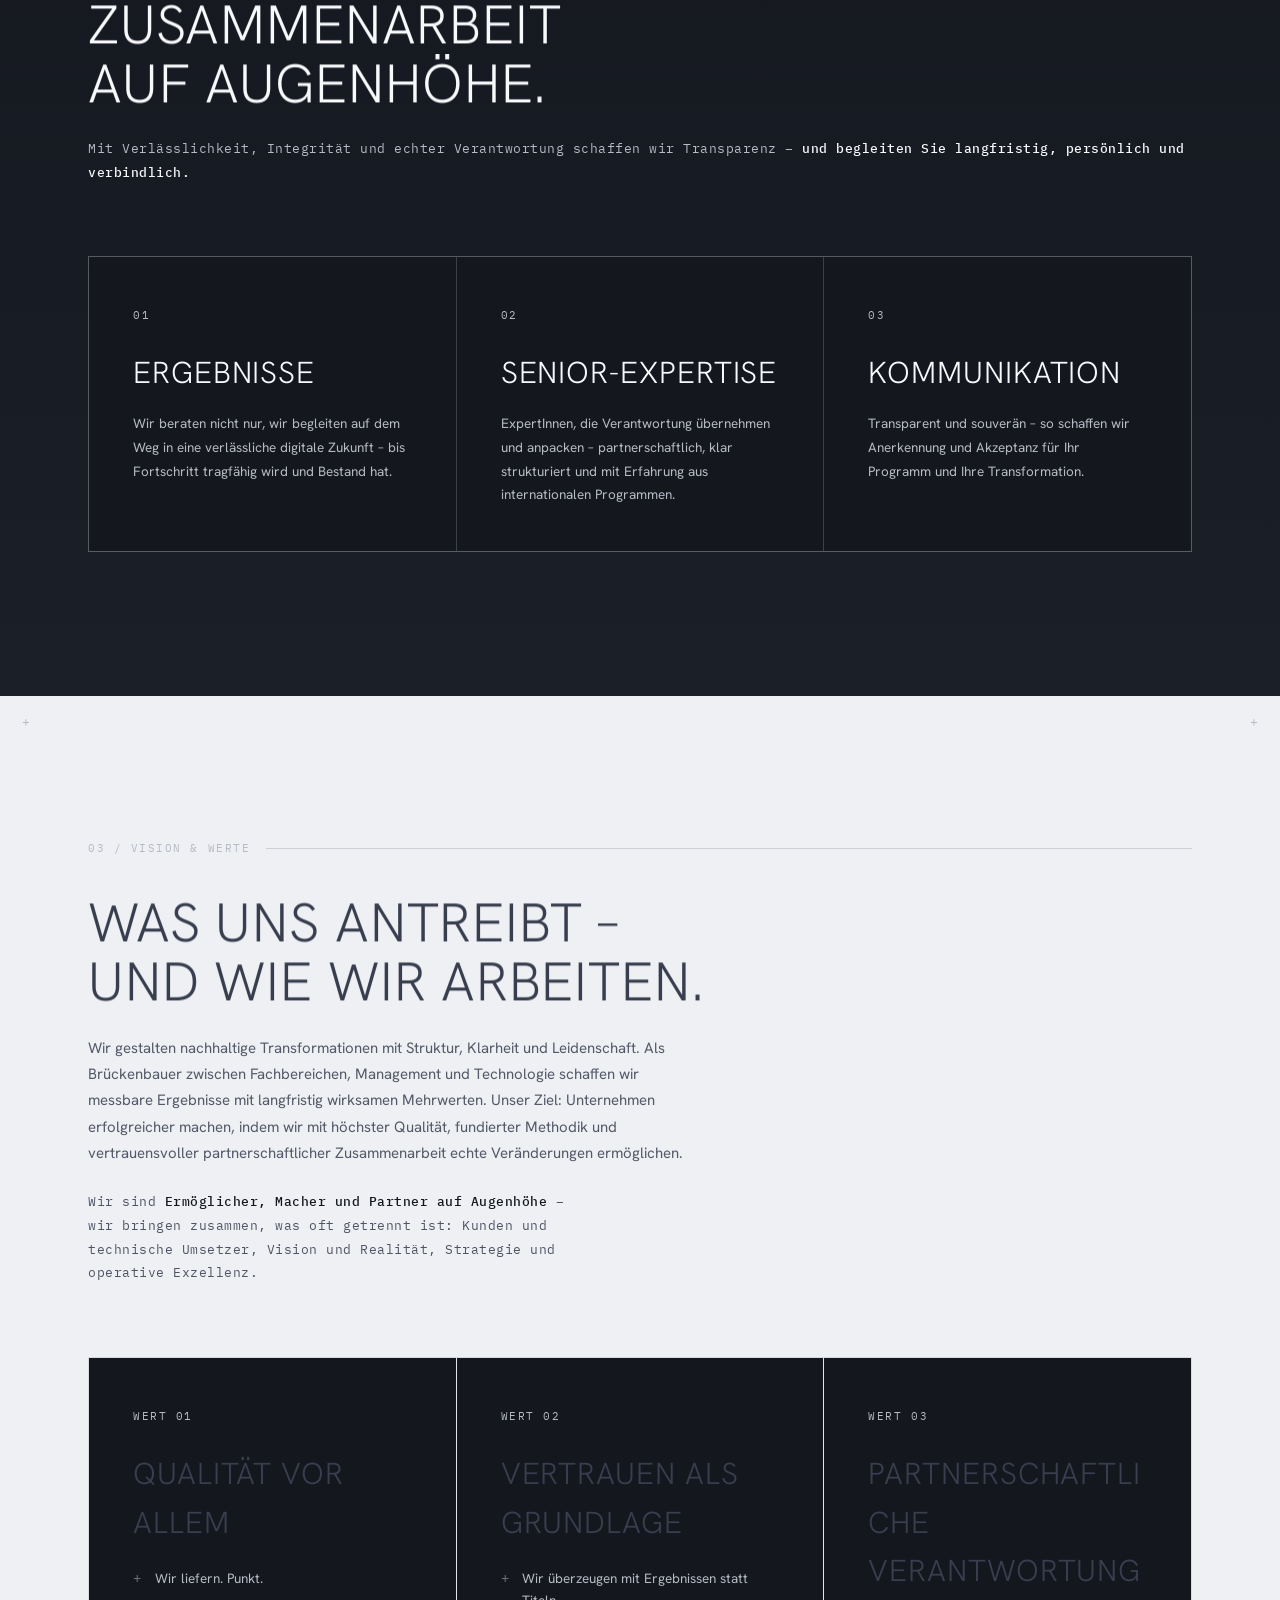
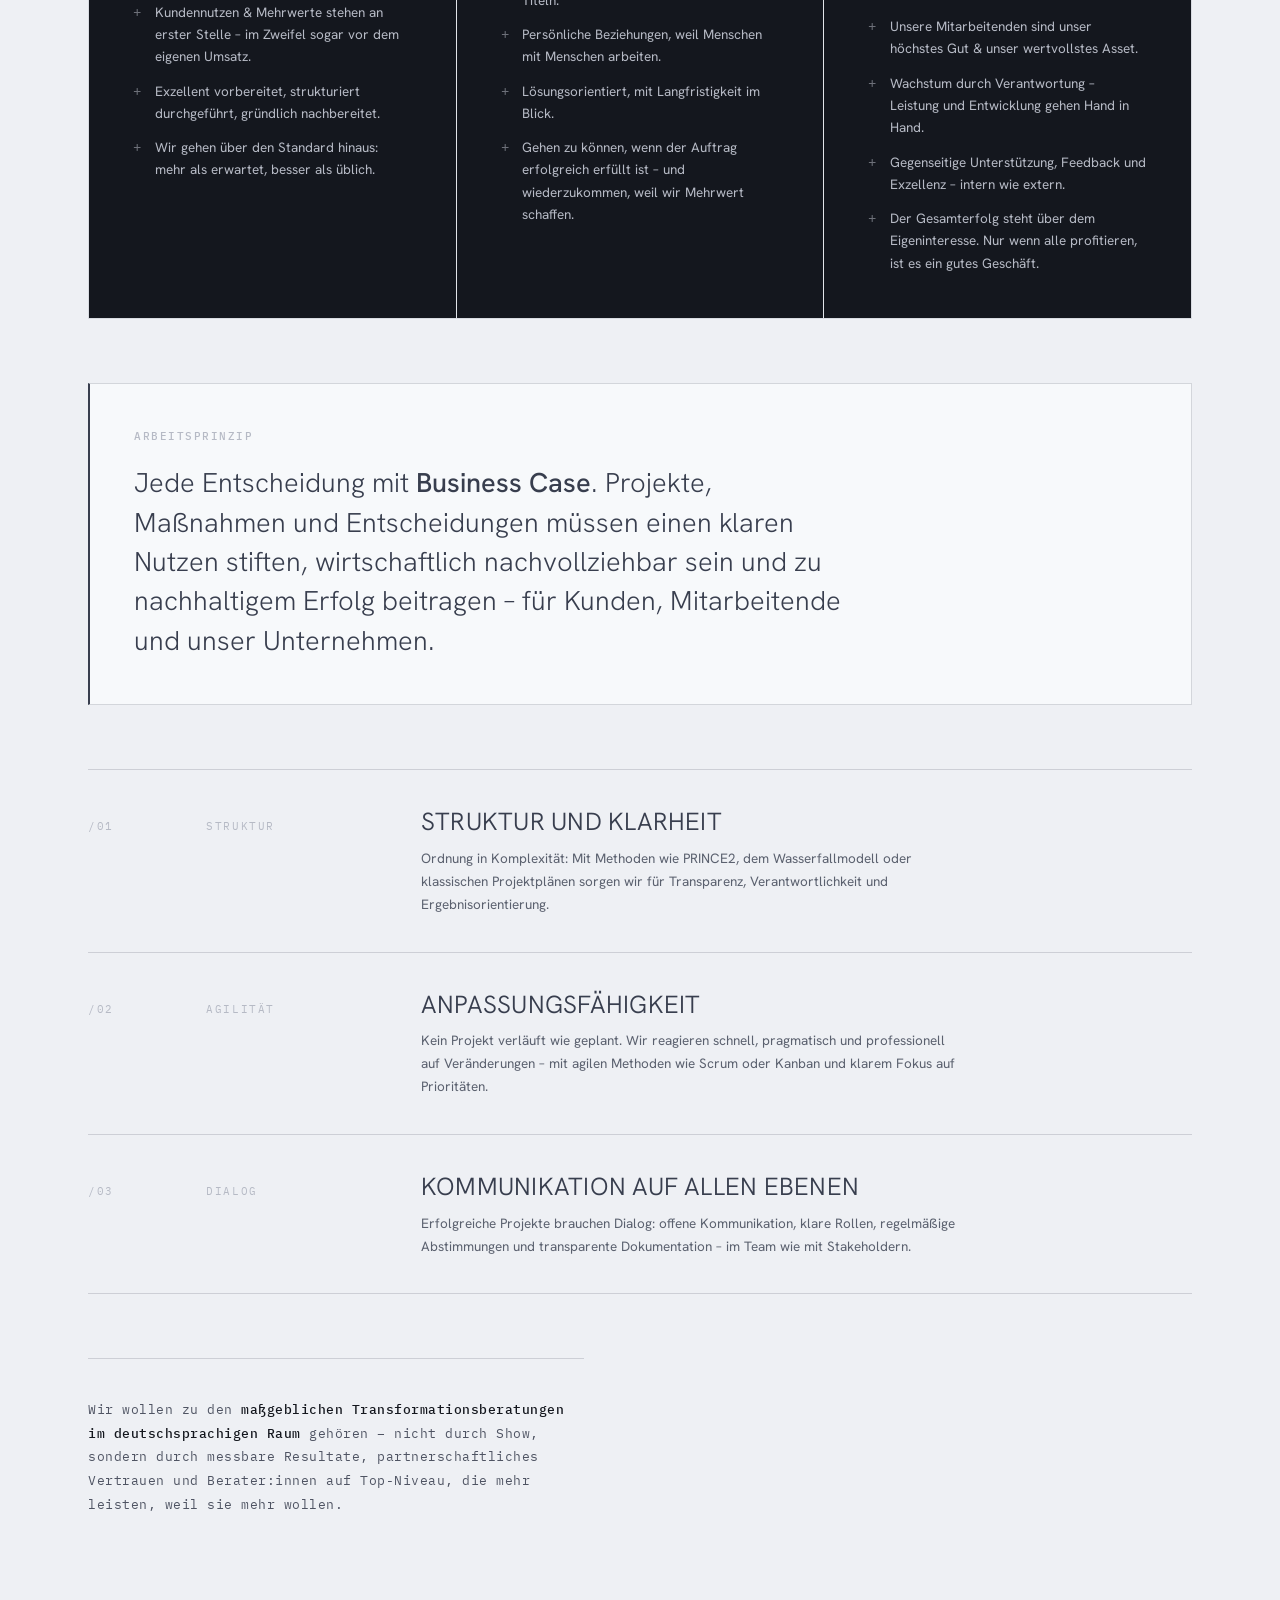
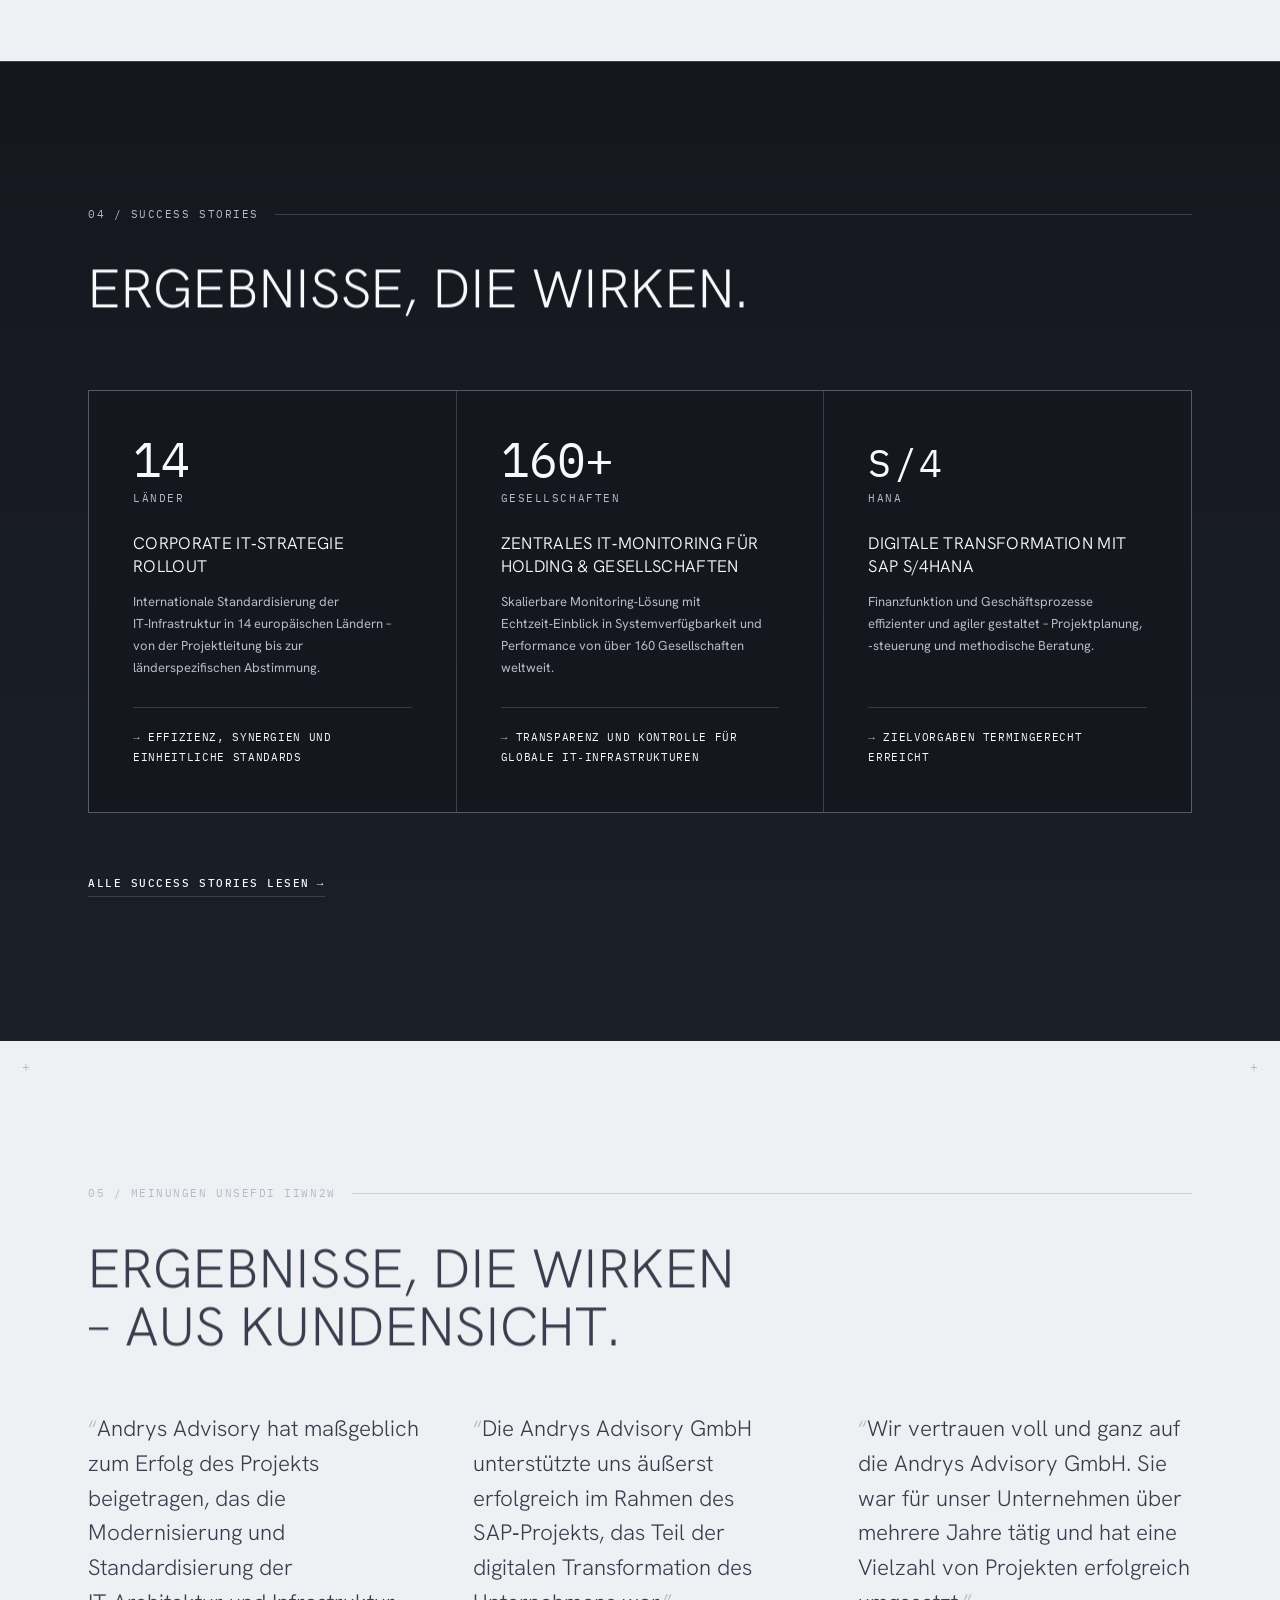
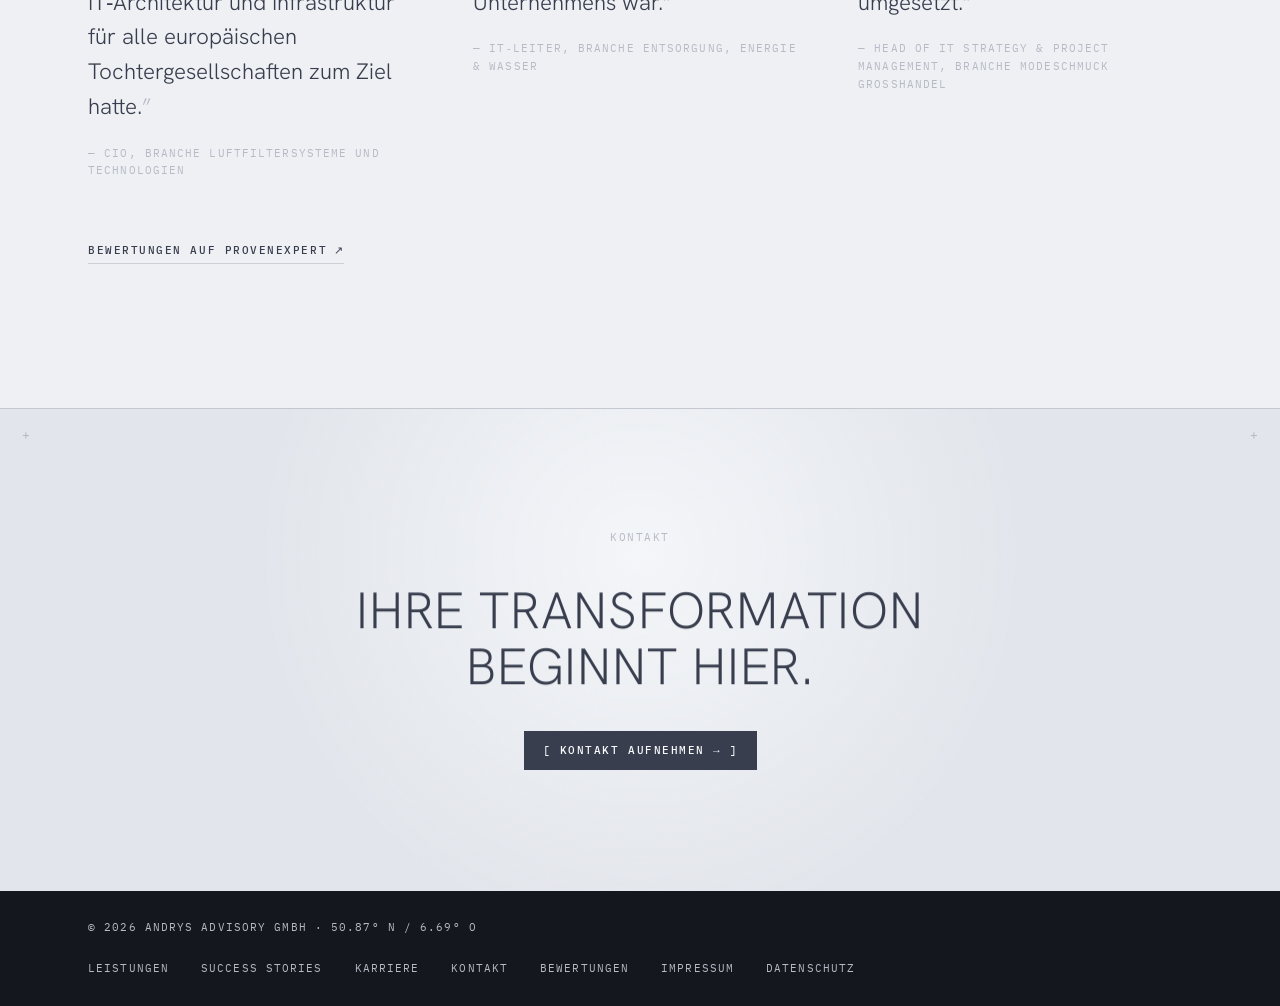
==== commit 9610d937: "Marquee-Laufband entfernt Das animierte Schlagwort-Band unter den Kennzahlen auf der Startseite ist " ====
--- a/index.html
+++ b/index.html
@@ -110,44 +110,6 @@
       </div>
     </section>
 
-    <!-- ============================== MARQUEE ============================== -->
-    <div class="marquee" aria-hidden="true">
-      <div class="marquee-track">
-        <span class="marquee-half">
-          <span class="marquee-item">IT‑Strategie</span><i>+</i>
-          <span class="marquee-item is-solid">Prozessoptimierung</span><i>+</i>
-          <span class="marquee-item">Projektmanagement</span><i>+</i>
-          <span class="marquee-item is-solid">Qualitätssicherung</span><i>+</i>
-          <span class="marquee-item">IT‑Infrastruktur</span><i>+</i>
-          <span class="marquee-item is-solid">Monitoring</span><i>+</i>
-          <span class="marquee-item">Change</span><i>+</i>
-          <span class="marquee-item is-solid">IT‑Strategie</span><i>+</i>
-          <span class="marquee-item">Prozessoptimierung</span><i>+</i>
-          <span class="marquee-item is-solid">Projektmanagement</span><i>+</i>
-          <span class="marquee-item">Qualitätssicherung</span><i>+</i>
-          <span class="marquee-item is-solid">IT‑Infrastruktur</span><i>+</i>
-          <span class="marquee-item">Monitoring</span><i>+</i>
-          <span class="marquee-item is-solid">Change</span><i>+</i>
-        </span>
-        <span class="marquee-half">
-          <span class="marquee-item">IT‑Strategie</span><i>+</i>
-          <span class="marquee-item is-solid">Prozessoptimierung</span><i>+</i>
-          <span class="marquee-item">Projektmanagement</span><i>+</i>
-          <span class="marquee-item is-solid">Qualitätssicherung</span><i>+</i>
-          <span class="marquee-item">IT‑Infrastruktur</span><i>+</i>
-          <span class="marquee-item is-solid">Monitoring</span><i>+</i>
-          <span class="marquee-item">Change</span><i>+</i>
-          <span class="marquee-item is-solid">IT‑Strategie</span><i>+</i>
-          <span class="marquee-item">Prozessoptimierung</span><i>+</i>
-          <span class="marquee-item is-solid">Projektmanagement</span><i>+</i>
-          <span class="marquee-item">Qualitätssicherung</span><i>+</i>
-          <span class="marquee-item is-solid">IT‑Infrastruktur</span><i>+</i>
-          <span class="marquee-item">Monitoring</span><i>+</i>
-          <span class="marquee-item is-solid">Change</span><i>+</i>
-        </span>
-      </div>
-    </div>
-
     <!-- ============================== VERSPRECHEN ============================== -->
     <section class="manifest section-pad" aria-label="Unser Versprechen">
       <span class="tick tick-tl" aria-hidden="true">+</span>
--- a/assets/css/style.css
+++ b/assets/css/style.css
@@ -1510,53 +1510,10 @@
 }
 .is-split.is-in .wi { transform: none; }
 
-/* ---- Marquee (Leistungs-Schlagworte, Kontur/Voll im Wechsel) ---- */
-.marquee {
-  overflow: hidden;
-  border-top: 1px solid var(--line);
-  padding-block: clamp(1.2rem, 2.5vw, 2rem);
-}
-.marquee-track {
-  display: flex;
-  width: max-content;
-  animation: marquee 44s linear infinite;
-}
-.marquee-half {
-  display: flex;
-  align-items: baseline;
-  white-space: nowrap;
-}
-.marquee-item {
-  font-weight: 290;
-  font-size: clamp(1.8rem, 4vw, 3.2rem);
-  line-height: 1;
-  letter-spacing: 0.02em;
-  text-transform: uppercase;
-  color: transparent;
-  -webkit-text-stroke: 1px rgba(56, 62, 78, 0.42);
-}
-.marquee-item.is-solid {
-  color: var(--slate);
-  -webkit-text-stroke: 0;
-}
-@supports not (-webkit-text-stroke: 1px black) {
-  .marquee-item { color: var(--fog); }
-}
-.marquee i {
-  font-family: var(--mono);
-  font-style: normal;
-  font-size: 12px;
-  color: var(--fog);
-  padding-inline: clamp(1.3rem, 3vw, 2.4rem);
-}
-@keyframes marquee {
-  to { transform: translateX(-50%); }
-}
 
 /* ---- Reduzierte Bewegung ---- */
 @media (prefers-reduced-motion: reduce) {
   .intro, .wipe { display: none; }
-  .marquee-track { animation: none; }
   .is-split .wi { transform: none; transition: none; }
 }
 
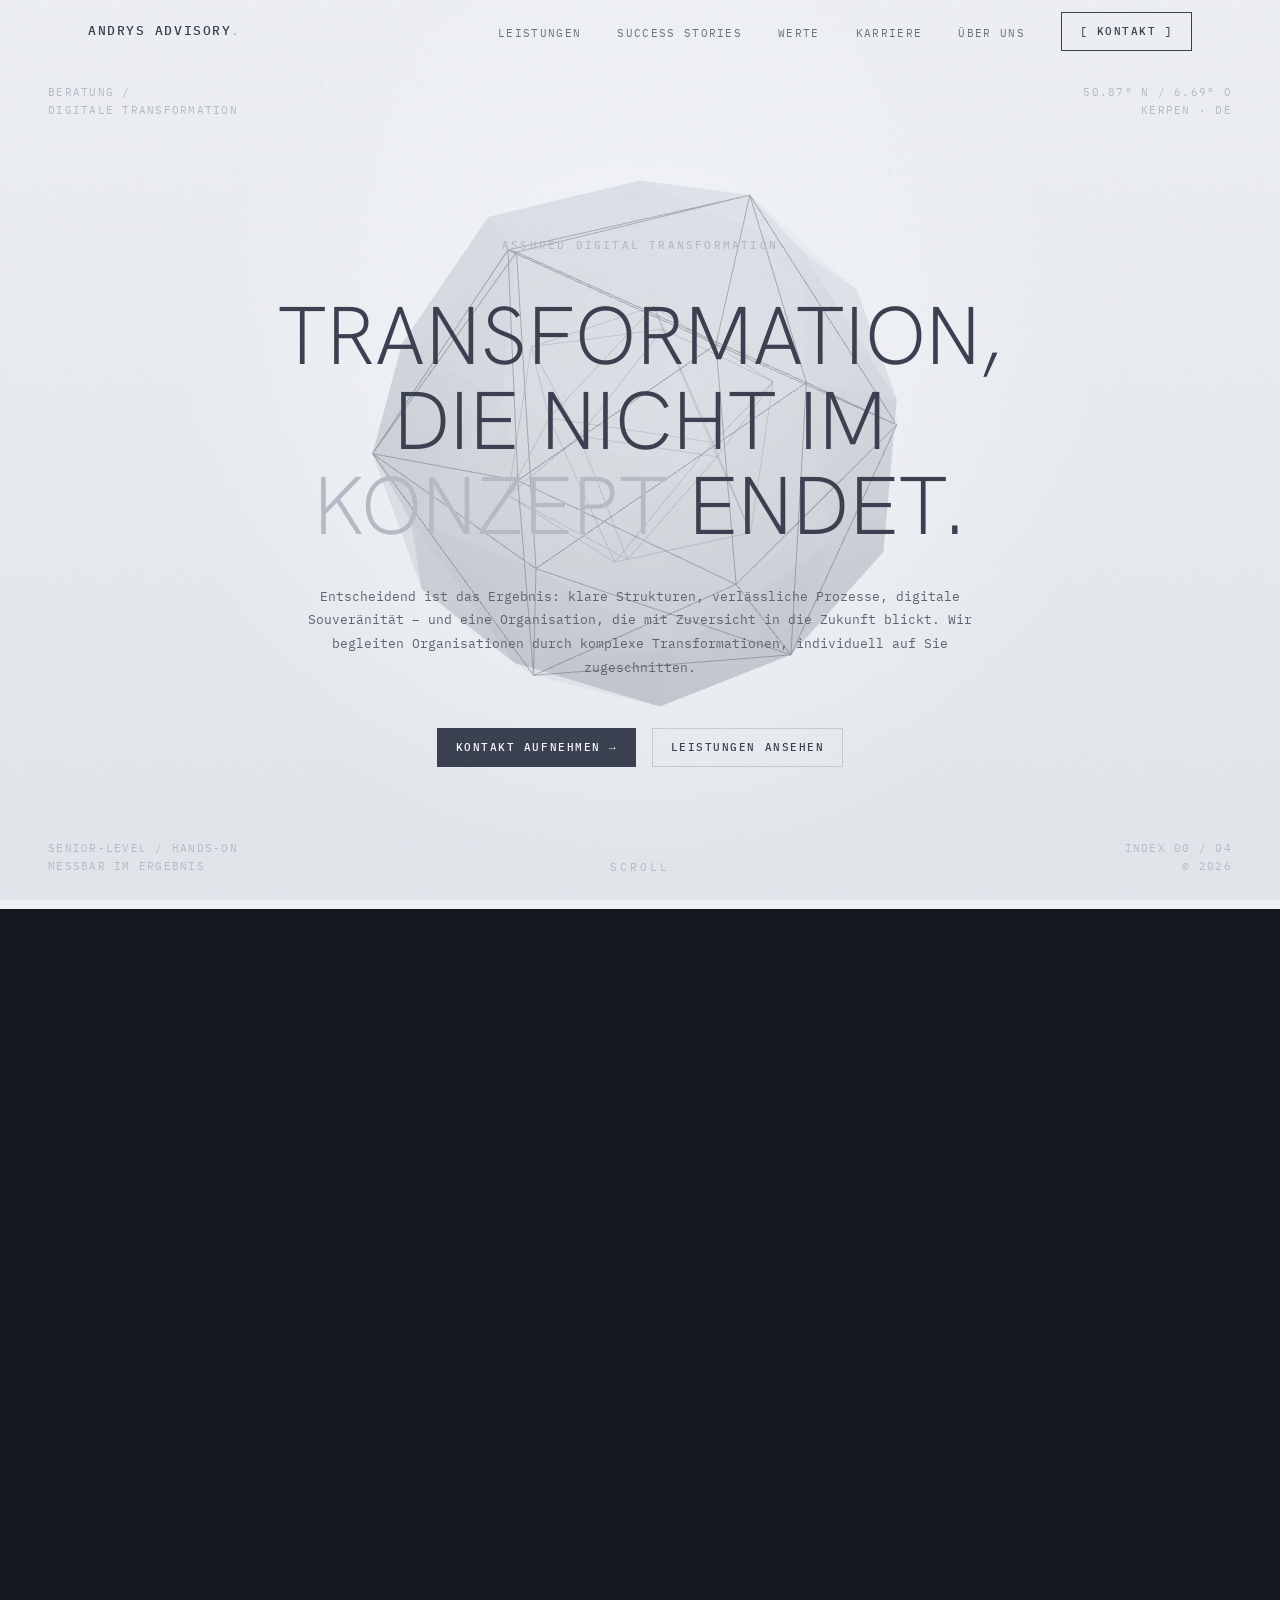
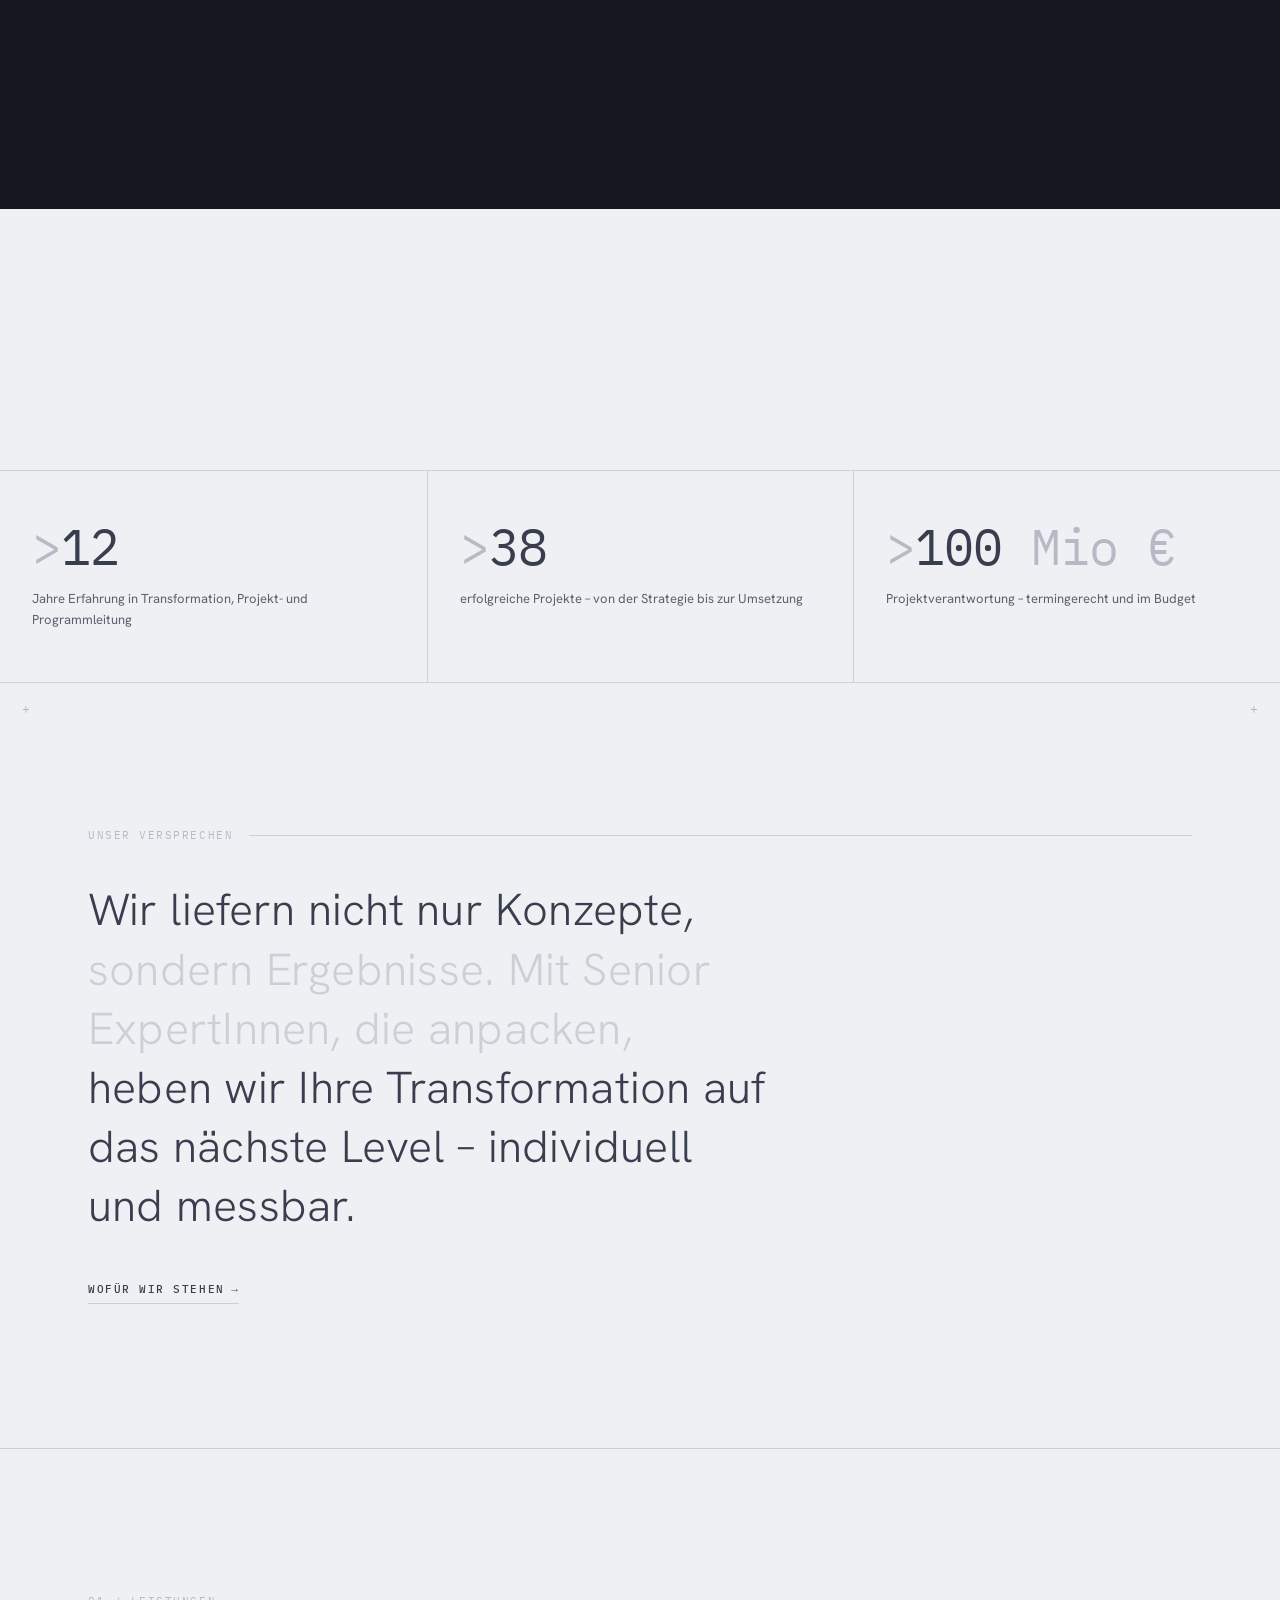
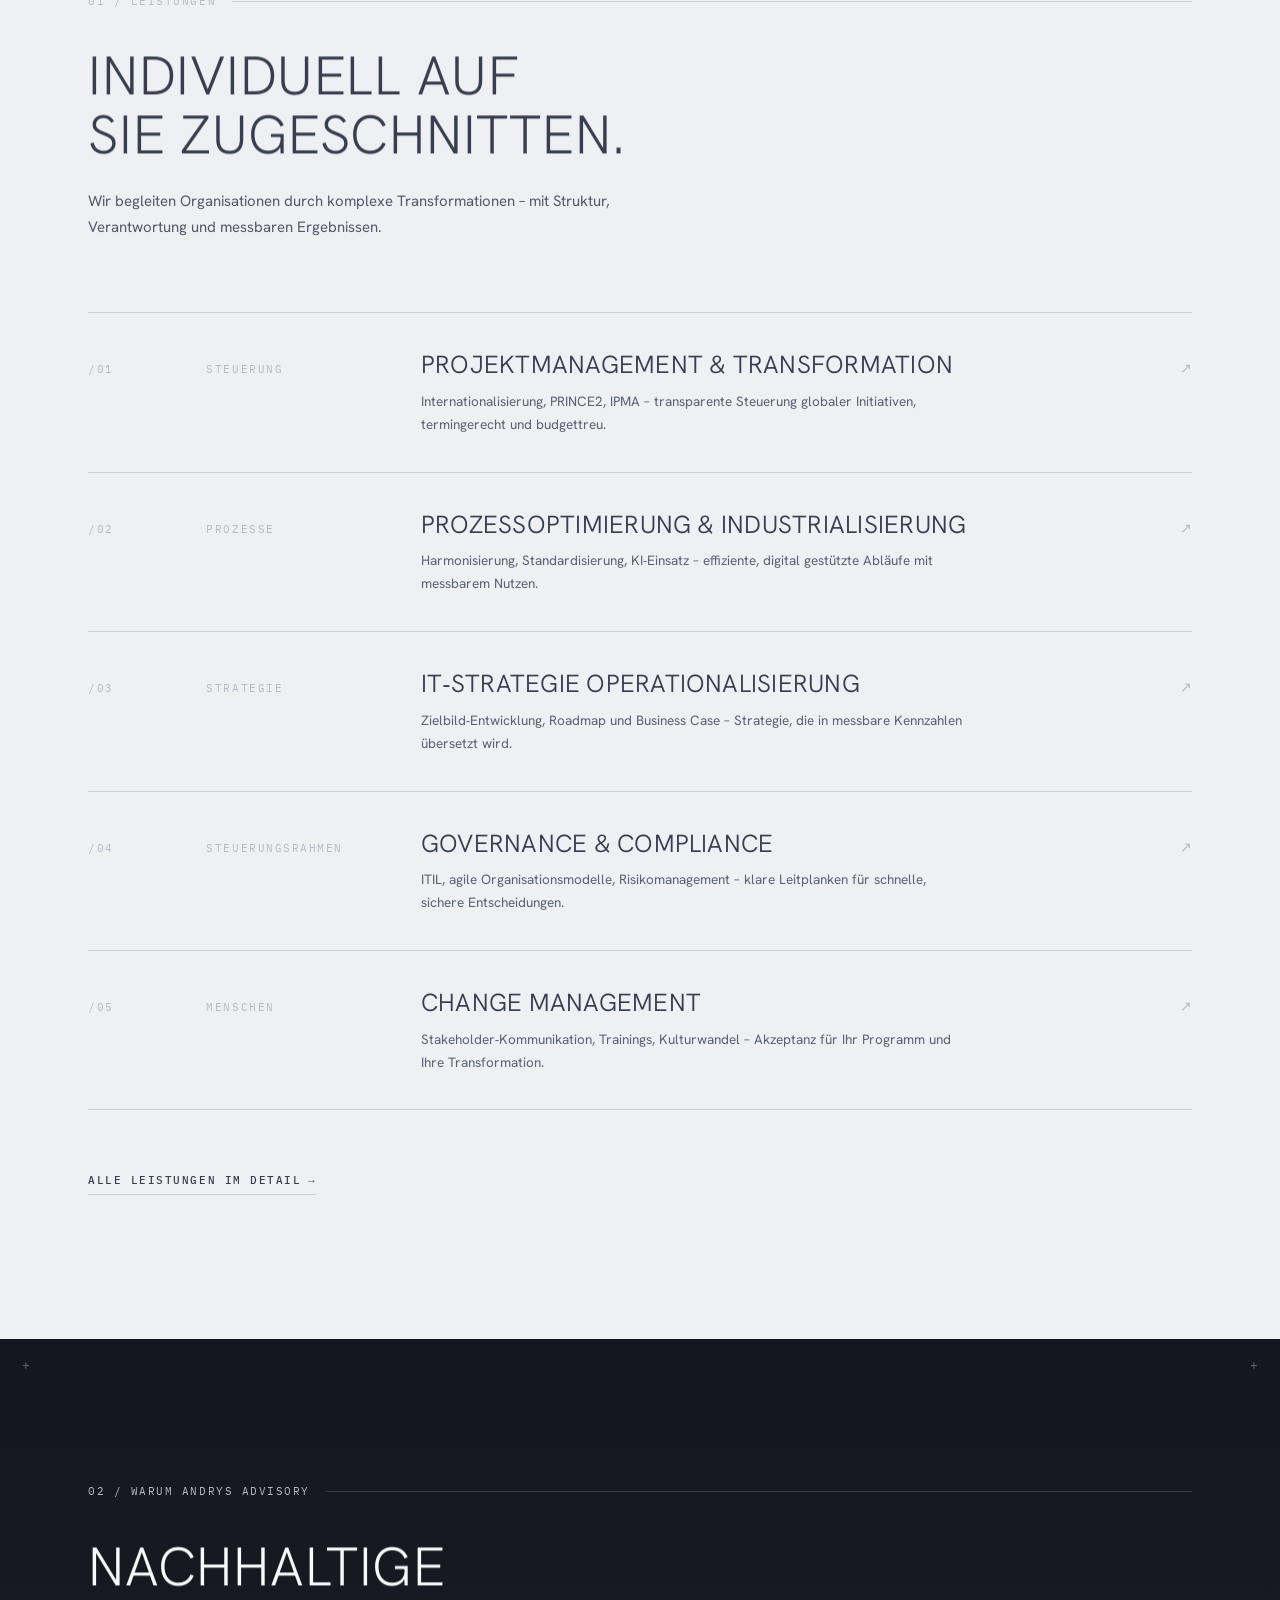
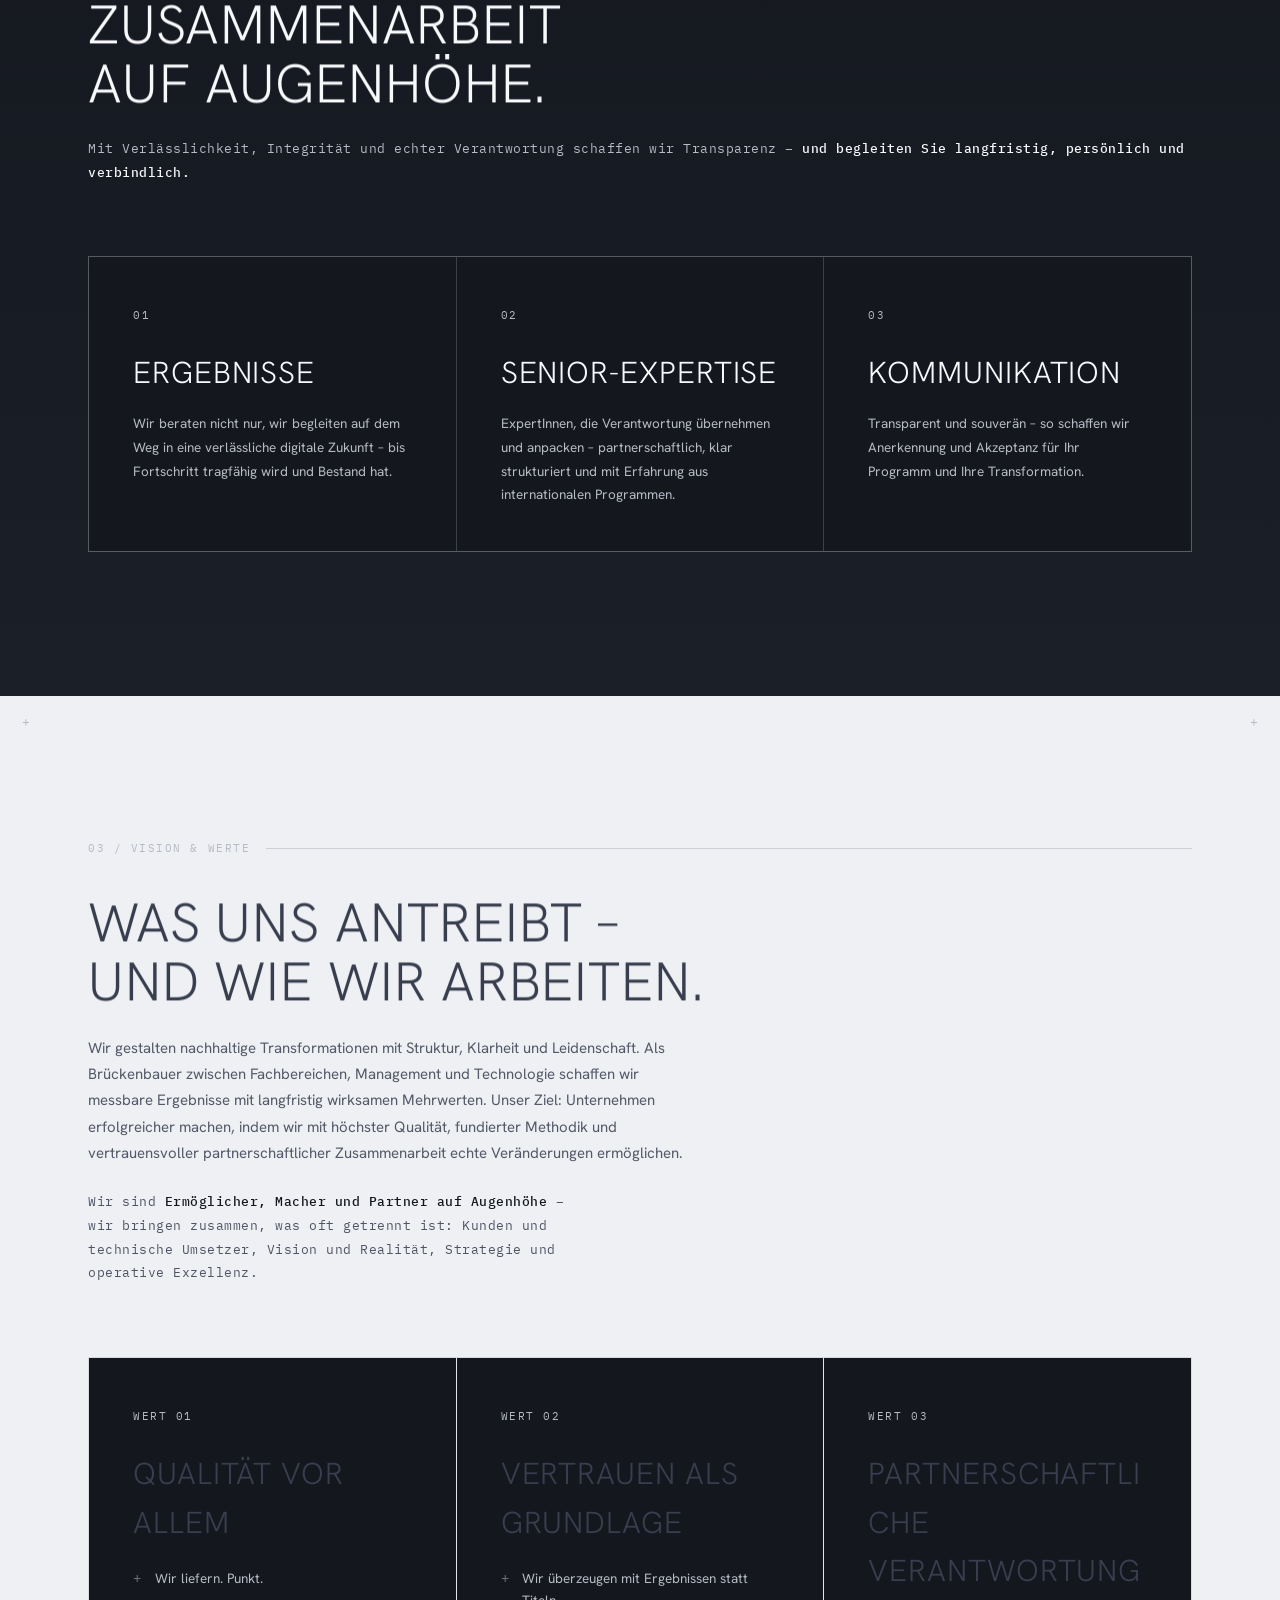
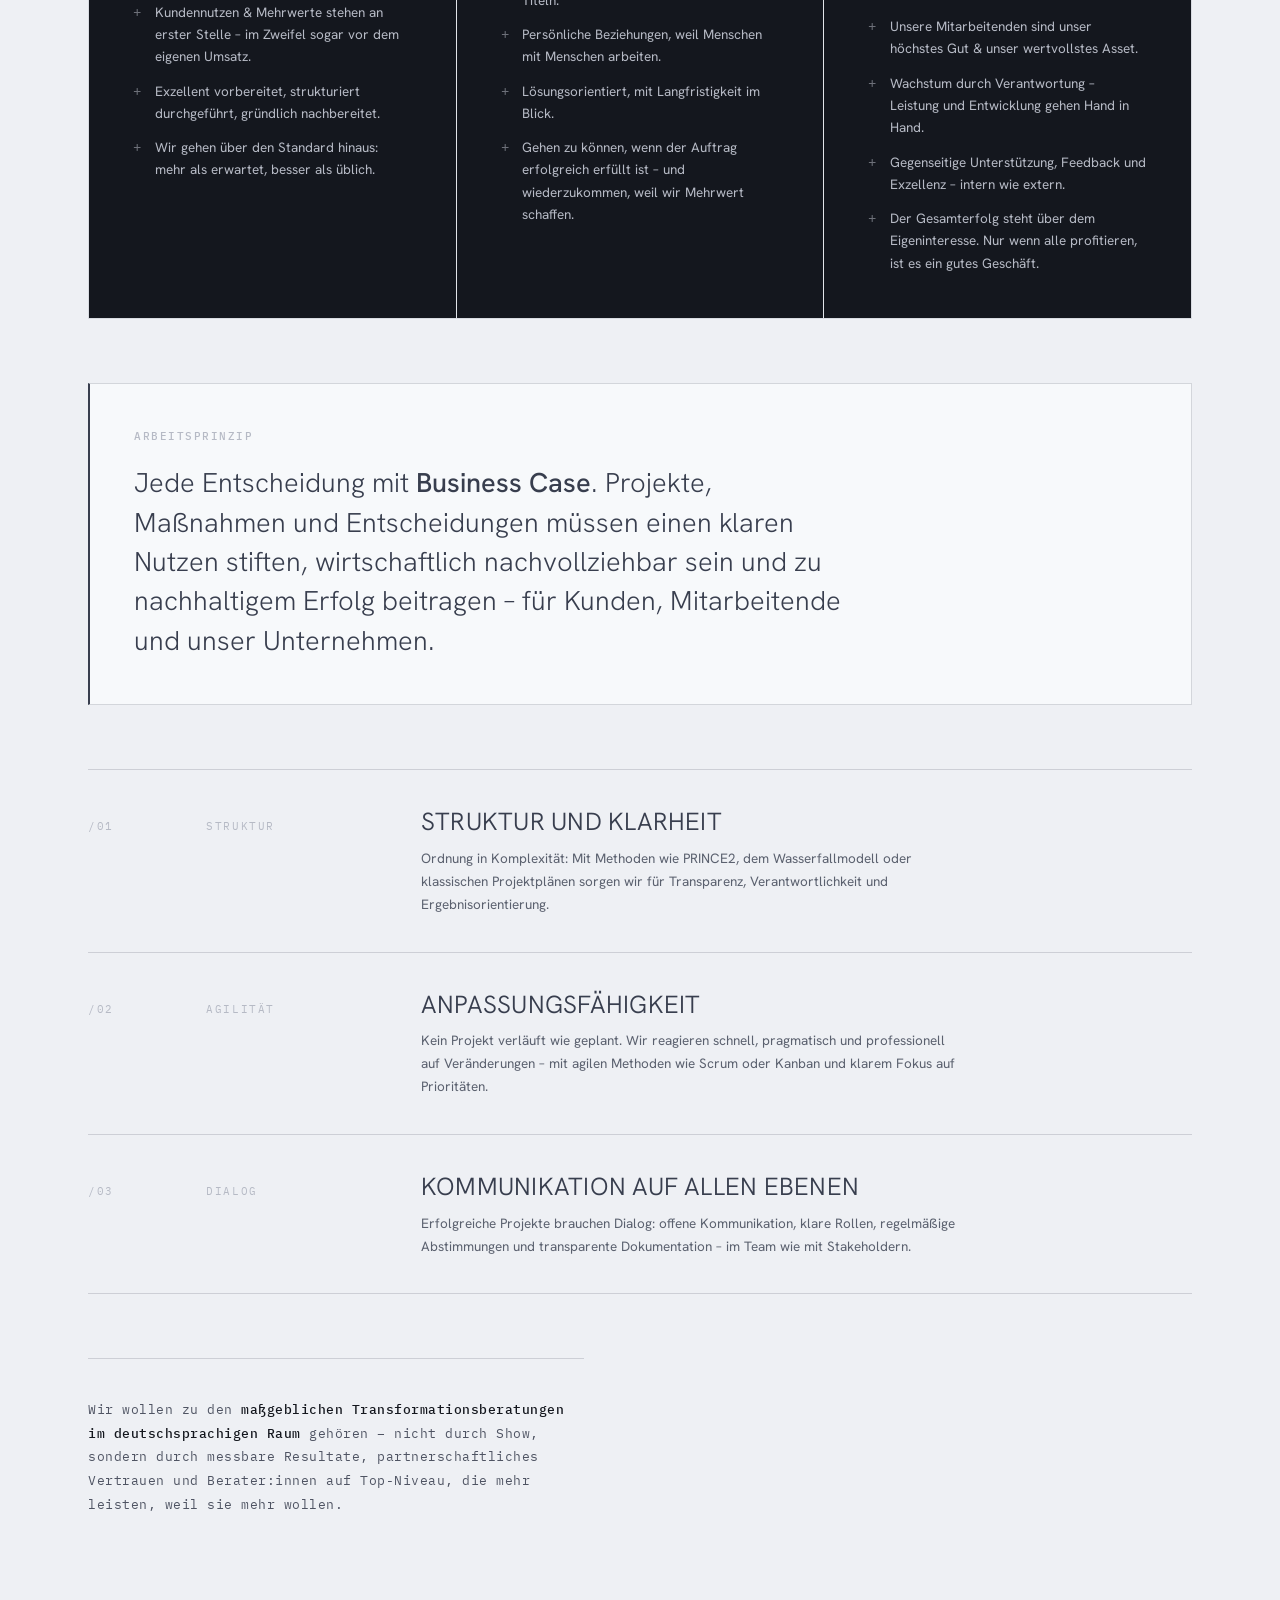
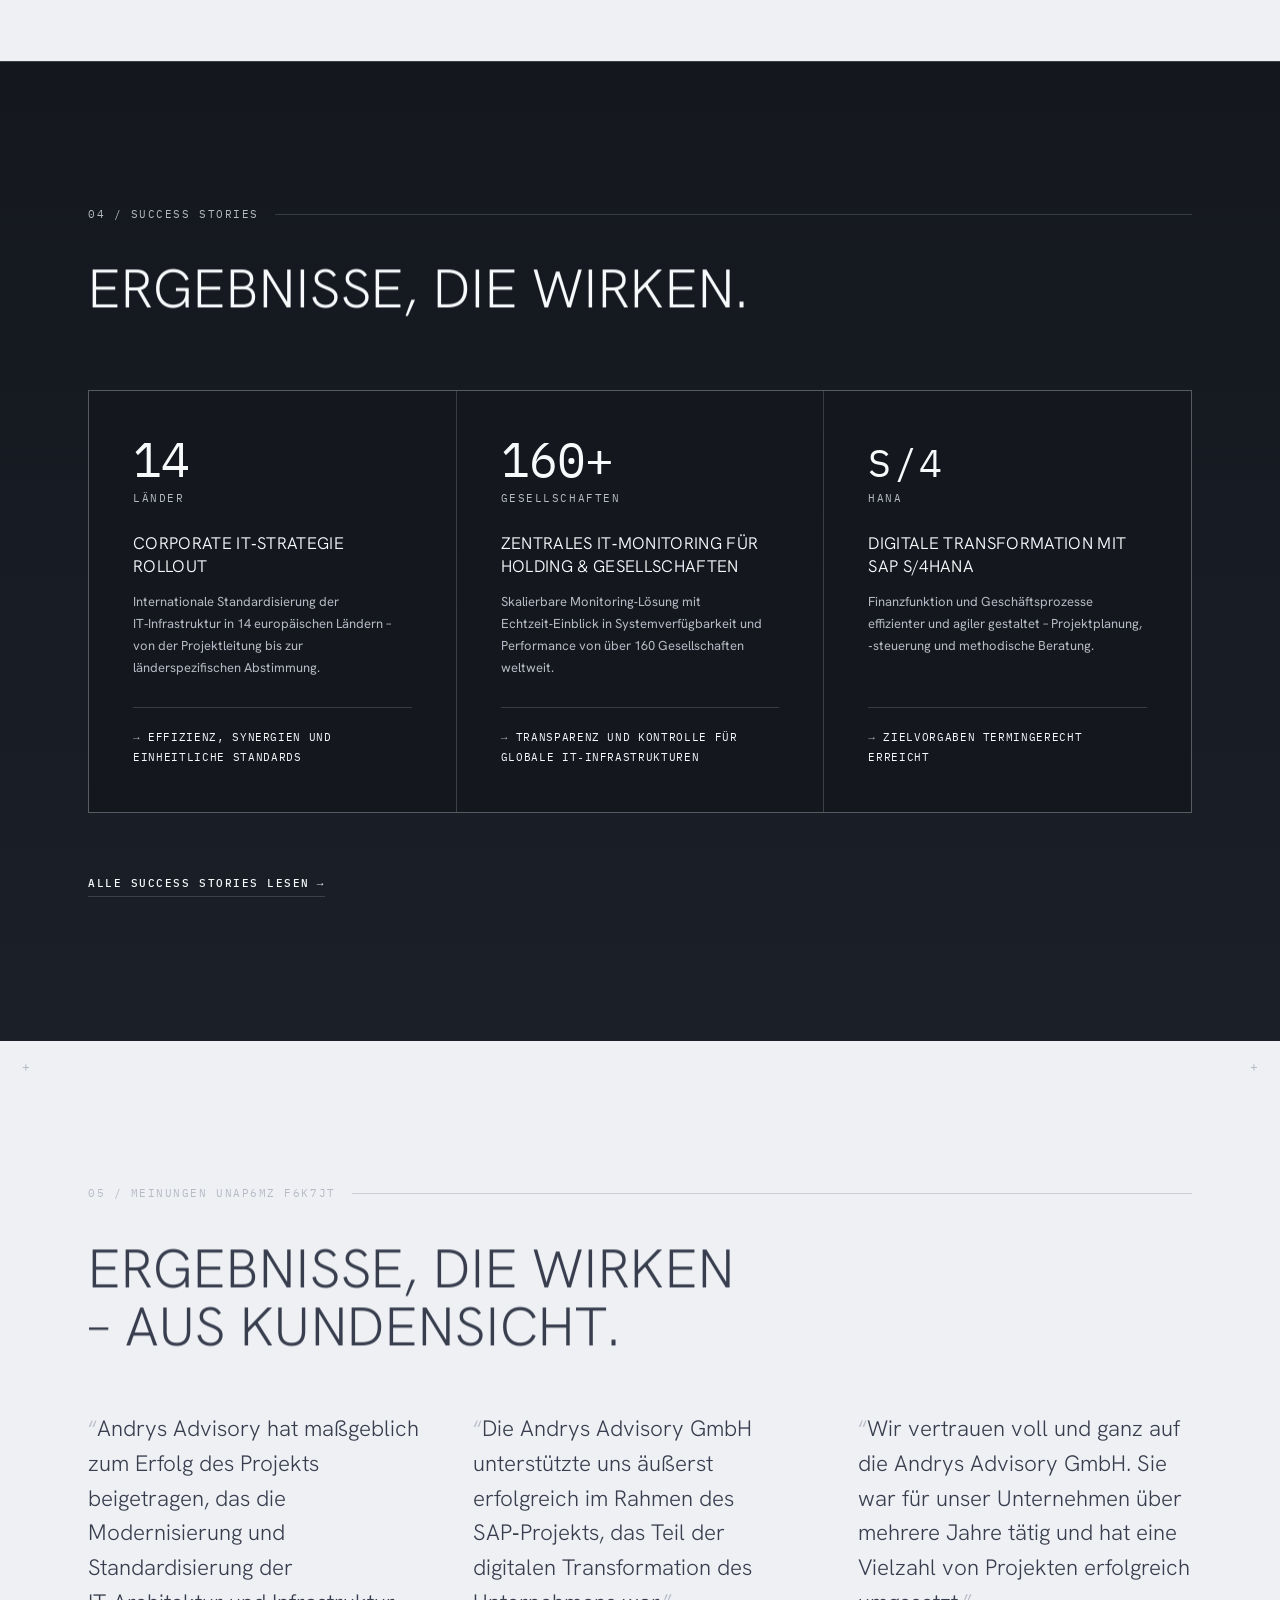
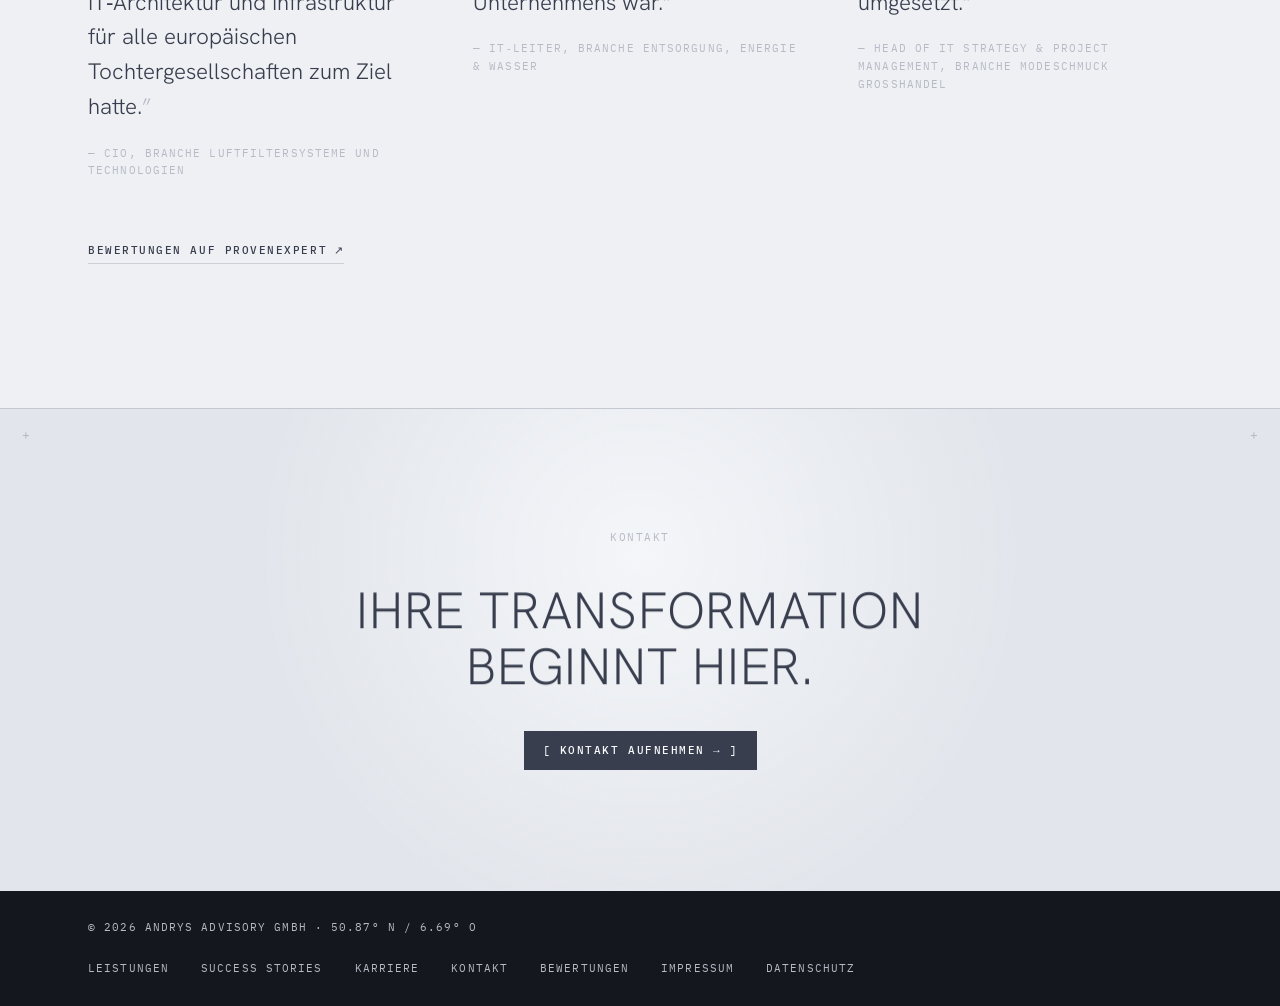
==== commit 0efff782: "SEO: Schema.org, Sitemap, Canonical und og:url ergänzt Reine head-/Datei-Ergänzungen ohne Design-Ein" ====
--- a/index.html
+++ b/index.html
@@ -9,6 +9,9 @@
   <meta property="og:description" content="Andrys Advisory begleitet Organisationen durch komplexe Transformationen: IT-Strategie, Prozessoptimierung, Projekt- und Programmleitung – Senior-Level, hands-on, messbar im Ergebnis.">
   <meta property="og:type" content="website">
   <meta property="og:locale" content="de_DE">
+  <meta property="og:url" content="https://andrys-advisory.de/">
+  <meta property="og:site_name" content="Andrys Advisory">
+  <link rel="canonical" href="https://andrys-advisory.de/">
   <meta property="og:image" content="https://andrys-advisory.de/assets/og-image.png">
   <meta property="og:image:width" content="1200">
   <meta property="og:image:height" content="630">
@@ -17,6 +20,40 @@
   <link rel="preload" href="assets/fonts/hanken-grotesk-latin-wght-normal.woff2" as="font" type="font/woff2" crossorigin>
   <link rel="preload" href="assets/fonts/ibm-plex-mono-latin-500-normal.woff2" as="font" type="font/woff2" crossorigin>
   <link rel="stylesheet" href="assets/css/style.css">
+  <script type="application/ld+json">
+  {
+    "@context": "https://schema.org",
+    "@type": "ProfessionalService",
+    "name": "Andrys Advisory GmbH",
+    "url": "https://andrys-advisory.de",
+    "logo": "https://andrys-advisory.de/favicon.svg",
+    "image": "https://andrys-advisory.de/assets/og-image.png",
+    "description": "Unternehmensberatung f\u00fcr digitale Transformation, IT-Strategie, Prozessoptimierung sowie Projekt- und Programmleitung \u2013 Senior-Level, hands-on, messbar im Ergebnis.",
+    "email": "info@andrys-advisory.de",
+    "telephone": "+49-175-8684759",
+    "areaServed": ["DE", "AT", "CH"],
+    "address": {
+      "@type": "PostalAddress",
+      "streetAddress": "Am Keuschenend 59",
+      "postalCode": "50170",
+      "addressLocality": "Kerpen",
+      "addressRegion": "Nordrhein-Westfalen",
+      "addressCountry": "DE"
+    },
+    "geo": {
+      "@type": "GeoCoordinates",
+      "latitude": 50.87,
+      "longitude": 6.69
+    },
+    "founder": { "@type": "Person", "name": "Marco Andrys" },
+    "knowsAbout": [
+      "Digitale Transformation", "IT-Strategie", "IT-Governance",
+      "Projektmanagement", "Programmmanagement", "Prozessoptimierung",
+      "Change Management", "Qualit\u00e4tssicherung", "IT-Infrastruktur", "Monitoring"
+    ],
+    "sameAs": [ "https://www.provenexpert.com/andrys-advisory-gmbh/" ]
+  }
+  </script>
 </head>
 <body>
 
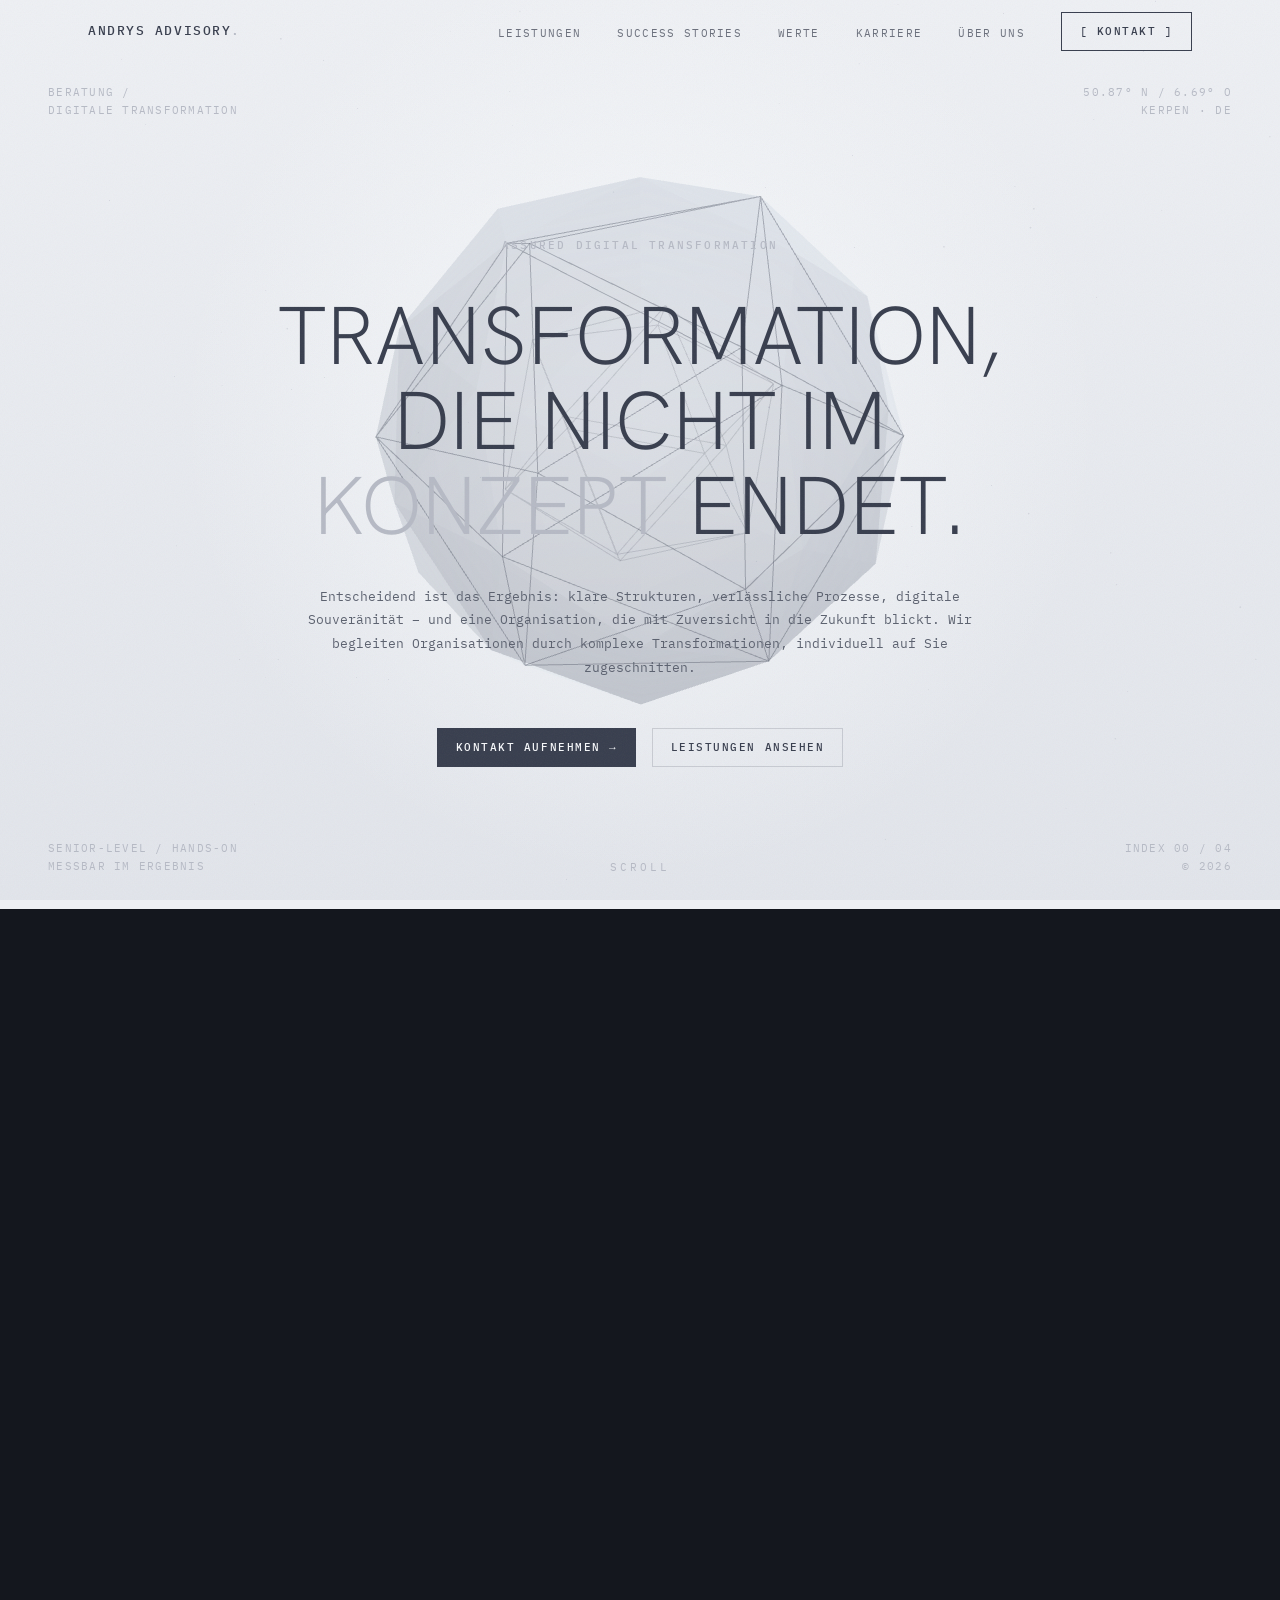
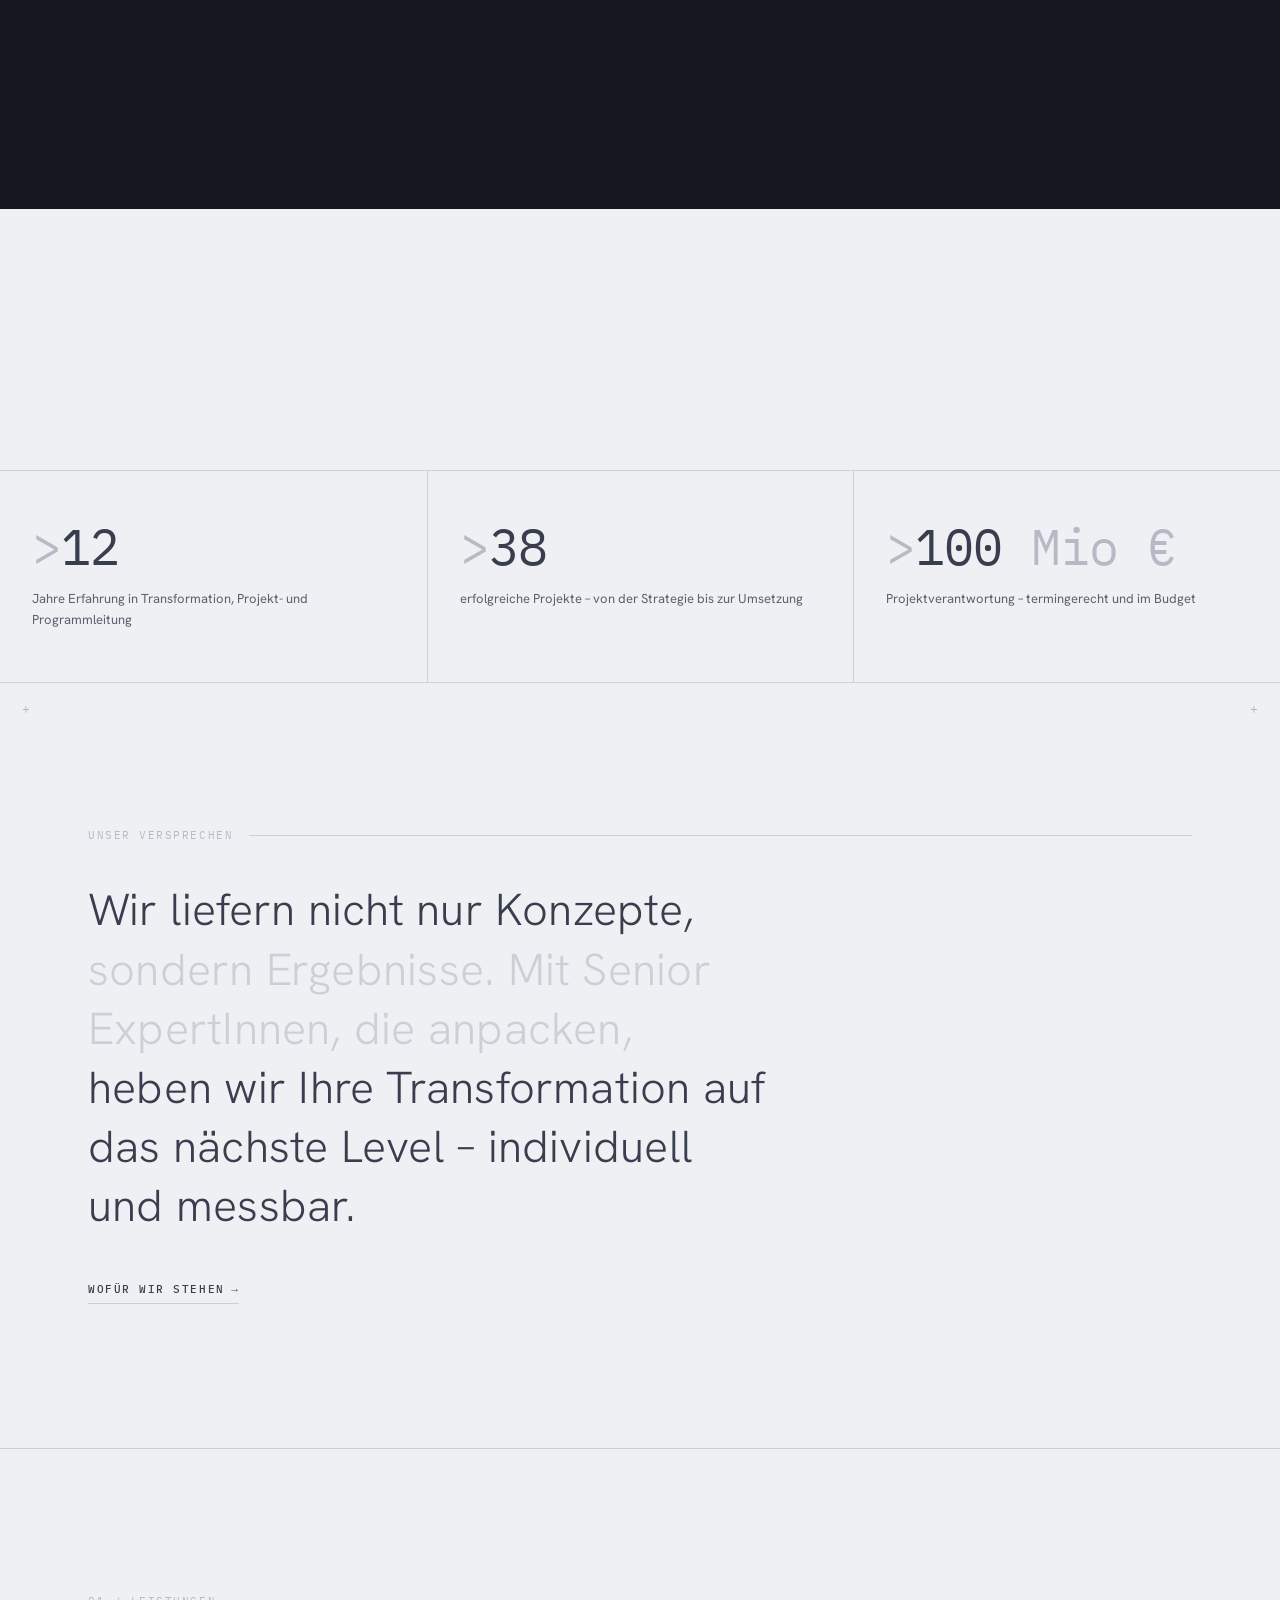
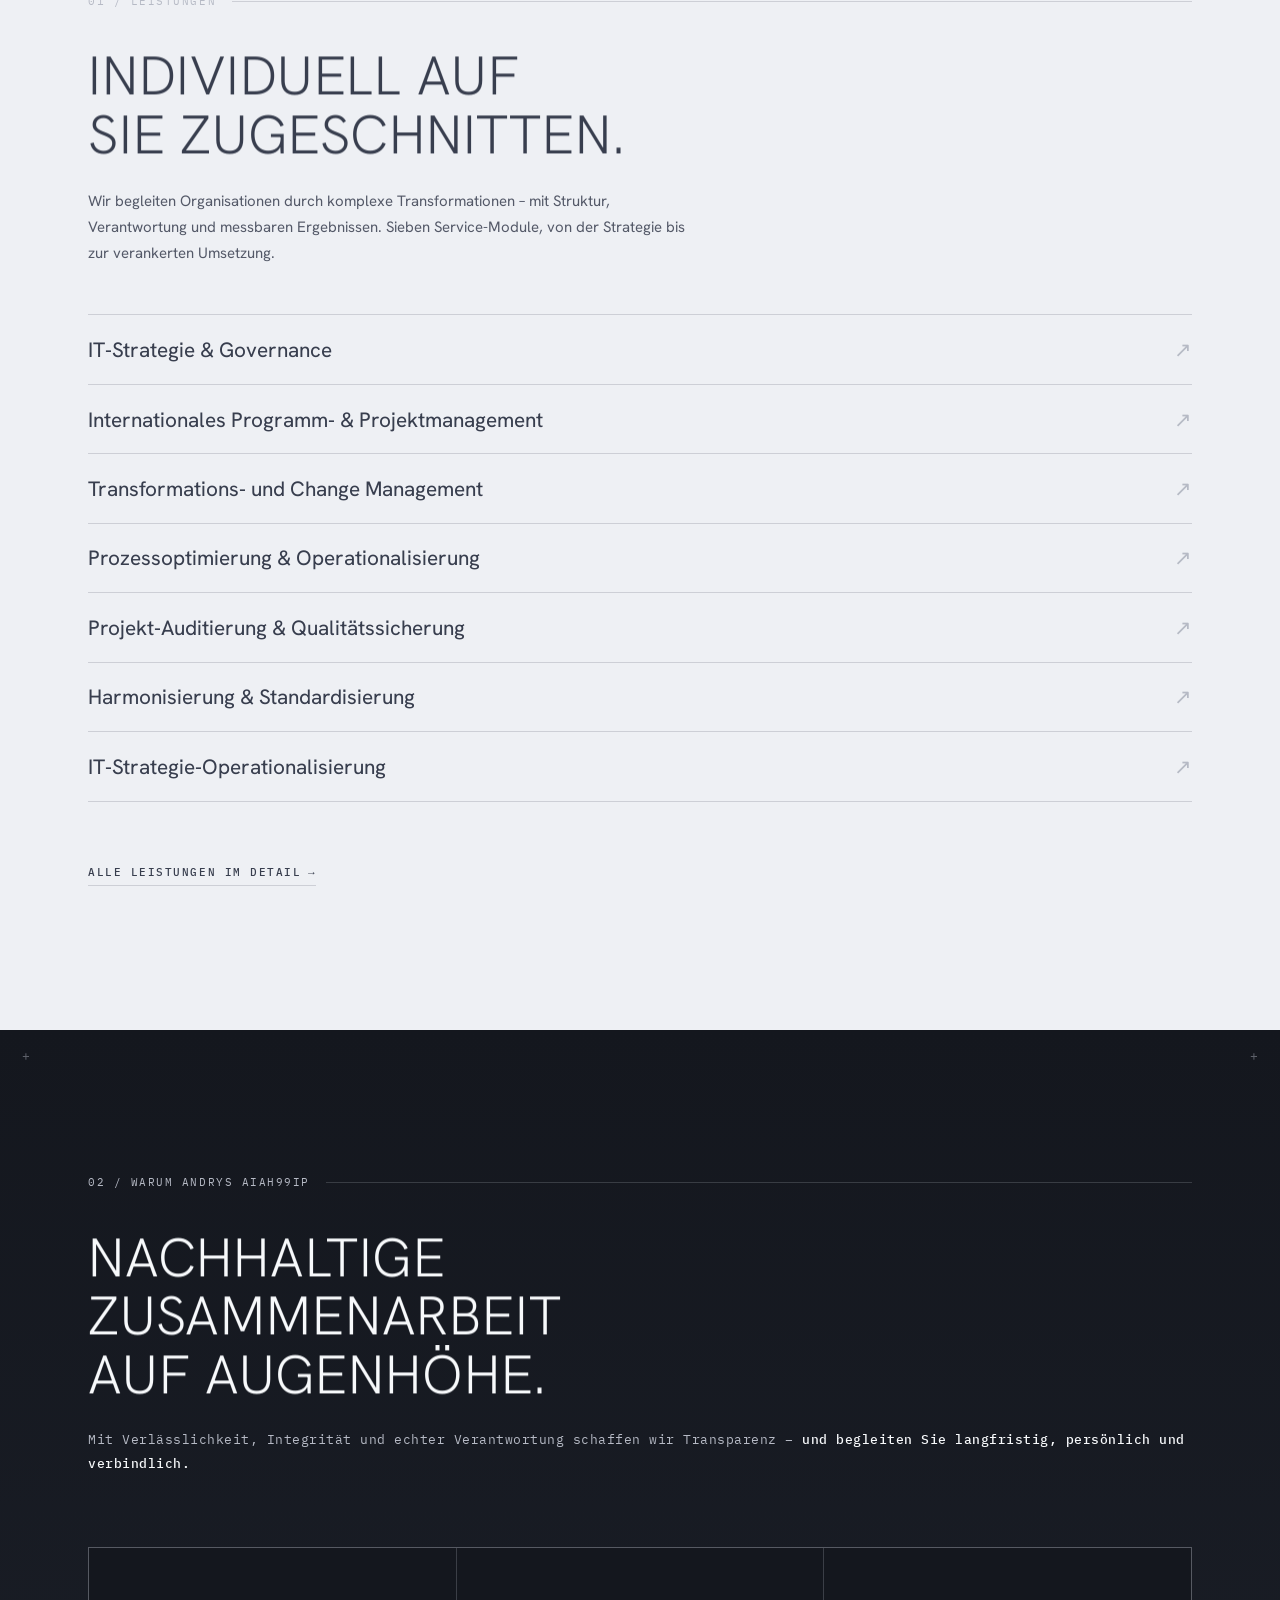
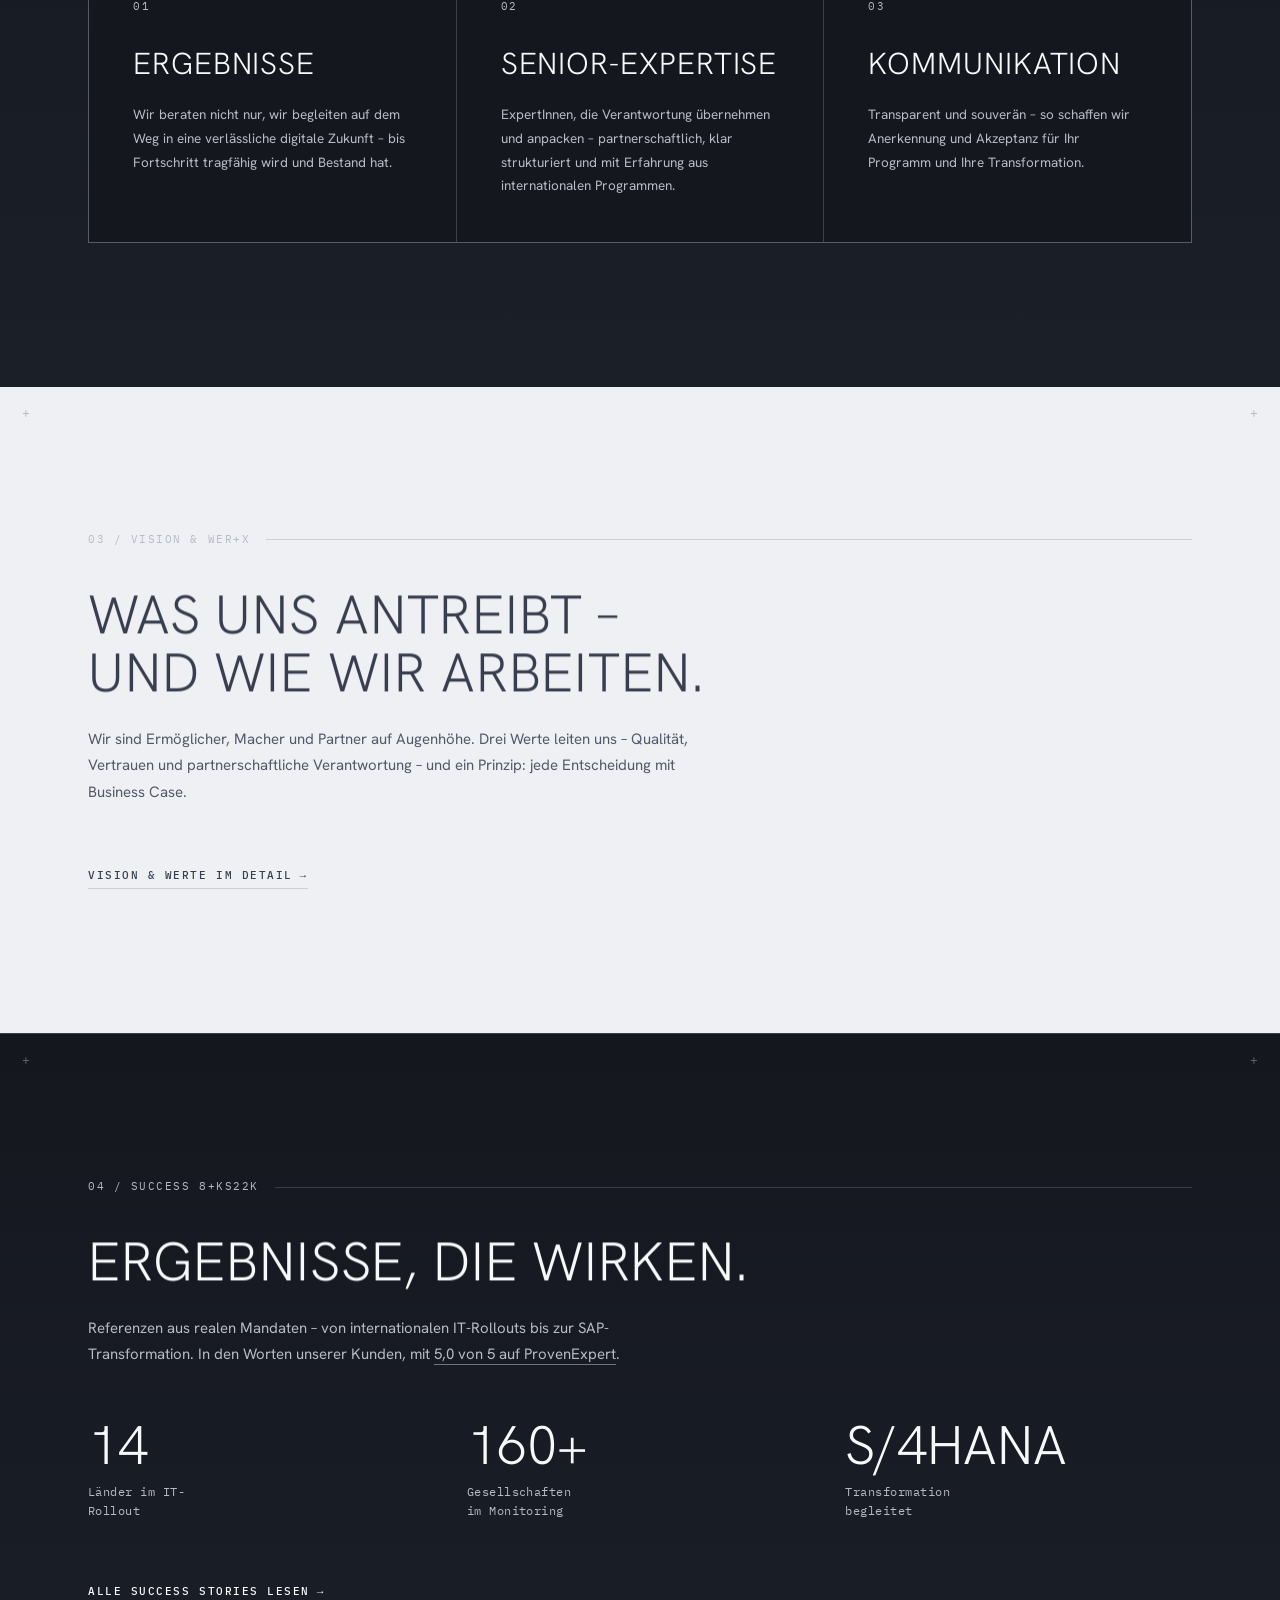
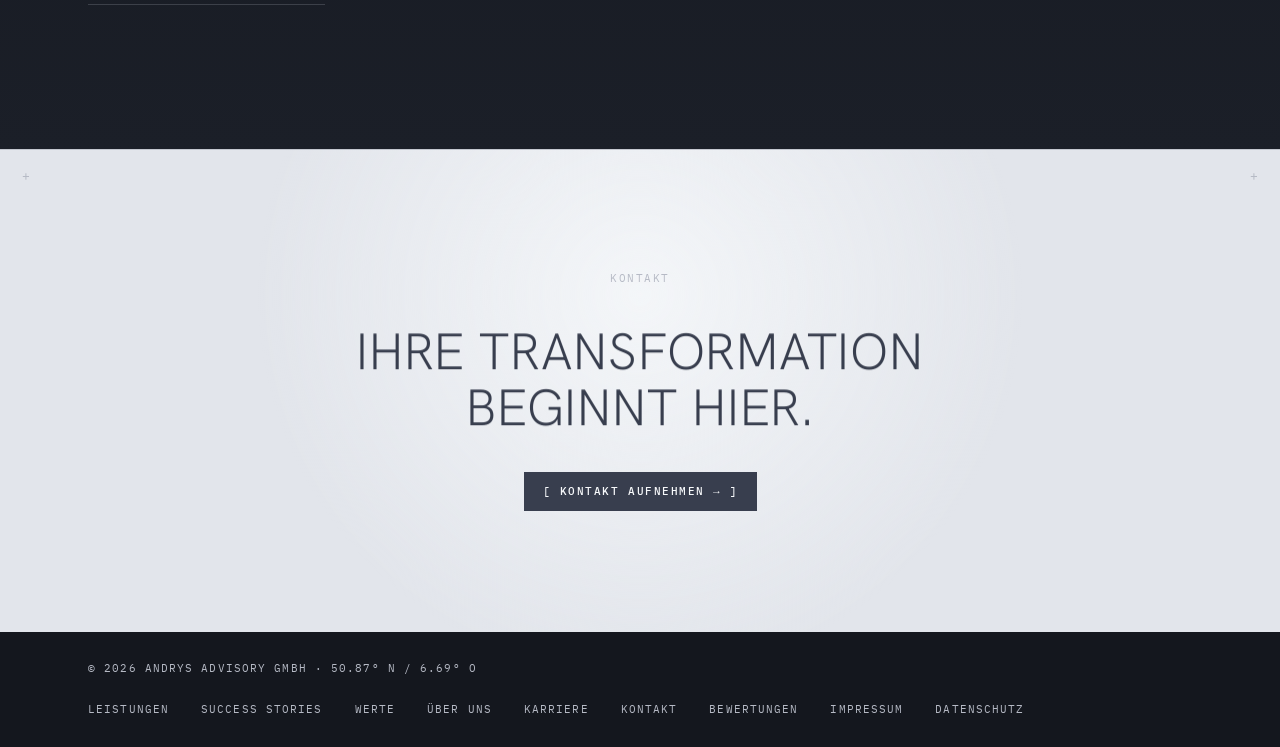
==== commit cfa08339: "Inhalte auf Unterseiten verteilt, Dopplungen entfernt Die Startseite war ein Ein-Seiten-Stapel mit I" ====
--- a/index.html
+++ b/index.html
@@ -84,7 +84,7 @@
         <ul class="nav-links" id="nav-links">
           <li><a class="nav-link" href="leistungen.html" data-scramble-hover>Leistungen</a></li>
           <li><a class="nav-link" href="referenzen.html" data-scramble-hover>Success Stories</a></li>
-          <li><a class="nav-link" href="index.html#werte" data-scramble-hover>Werte</a></li>
+          <li><a class="nav-link" href="werte.html" data-scramble-hover>Werte</a></li>
           <li><a class="nav-link" href="karriere.html" data-scramble-hover>Karriere</a></li>
           <li><a class="nav-link" href="ueber.html" data-scramble-hover>Über uns</a></li>
           <li class="nav-cta"><a class="btn" href="kontakt.html">[ Kontakt ]</a></li>
@@ -163,64 +163,15 @@
       <div class="wrap">
         <p class="section-index" data-scramble>01 / Leistungen</p>
         <h2 class="section-title" id="leistungen-title" data-reveal>Individuell auf Sie zugeschnitten.</h2>
-        <p class="section-intro" data-reveal>Wir begleiten Organisationen durch komplexe Transformationen – mit Struktur, Verantwortung und messbaren Ergebnissen.</p>
-
-        <ul class="services-list" style="margin-top: clamp(3rem, 6vw, 4.5rem);">
-          <li data-reveal>
-            <a class="service" href="leistungen.html#leistungen-projektmanagement">
-              <span class="service-no" aria-hidden="true">/01</span>
-              <span class="service-tag">Steuerung</span>
-              <div>
-                <h3 class="service-name">Projektmanagement &amp; Transformation</h3>
-                <p class="service-desc">Internationalisierung, PRINCE2, IPMA – transparente Steuerung globaler Initiativen, termingerecht und budgettreu.</p>
-              </div>
-              <span class="service-mark" aria-hidden="true">↗</span>
-            </a>
-          </li>
-          <li data-reveal>
-            <a class="service" href="leistungen.html#leistungen-prozesse">
-              <span class="service-no" aria-hidden="true">/02</span>
-              <span class="service-tag">Prozesse</span>
-              <div>
-                <h3 class="service-name">Prozessoptimierung &amp; Industrialisierung</h3>
-                <p class="service-desc">Harmonisierung, Standardisierung, KI‑Einsatz – effiziente, digital gestützte Abläufe mit messbarem Nutzen.</p>
-              </div>
-              <span class="service-mark" aria-hidden="true">↗</span>
-            </a>
-          </li>
-          <li data-reveal>
-            <a class="service" href="leistungen.html#leistungen-operationalisierung">
-              <span class="service-no" aria-hidden="true">/03</span>
-              <span class="service-tag">Strategie</span>
-              <div>
-                <h3 class="service-name">IT‑Strategie Operationalisierung</h3>
-                <p class="service-desc">Zielbild‑Entwicklung, Roadmap und Business Case – Strategie, die in messbare Kennzahlen übersetzt wird.</p>
-              </div>
-              <span class="service-mark" aria-hidden="true">↗</span>
-            </a>
-          </li>
-          <li data-reveal>
-            <a class="service" href="leistungen.html#leistungen-governance">
-              <span class="service-no" aria-hidden="true">/04</span>
-              <span class="service-tag">Steuerungsrahmen</span>
-              <div>
-                <h3 class="service-name">Governance &amp; Compliance</h3>
-                <p class="service-desc">ITIL, agile Organisationsmodelle, Risikomanagement – klare Leitplanken für schnelle, sichere Entscheidungen.</p>
-              </div>
-              <span class="service-mark" aria-hidden="true">↗</span>
-            </a>
-          </li>
-          <li data-reveal>
-            <a class="service" href="leistungen.html#leistungen-change">
-              <span class="service-no" aria-hidden="true">/05</span>
-              <span class="service-tag">Menschen</span>
-              <div>
-                <h3 class="service-name">Change Management</h3>
-                <p class="service-desc">Stakeholder‑Kommunikation, Trainings, Kulturwandel – Akzeptanz für Ihr Programm und Ihre Transformation.</p>
-              </div>
-              <span class="service-mark" aria-hidden="true">↗</span>
-            </a>
-          </li>
+        <p class="section-intro" data-reveal>Wir begleiten Organisationen durch komplexe Transformationen – mit Struktur, Verantwortung und messbaren Ergebnissen. Sieben Service-Module, von der Strategie bis zur verankerten Umsetzung.</p>
+        <ul class="teaser-list" data-reveal>
+          <li><a href="leistungen.html#leistungen-governance"><span>IT‑Strategie &amp; Governance</span><span aria-hidden="true">↗</span></a></li>
+          <li><a href="leistungen.html#leistungen-projektmanagement"><span>Internationales Programm‑ &amp; Projektmanagement</span><span aria-hidden="true">↗</span></a></li>
+          <li><a href="leistungen.html#leistungen-change"><span>Transformations‑ und Change Management</span><span aria-hidden="true">↗</span></a></li>
+          <li><a href="leistungen.html#leistungen-prozesse"><span>Prozessoptimierung &amp; Operationalisierung</span><span aria-hidden="true">↗</span></a></li>
+          <li><a href="leistungen.html#leistungen-audit"><span>Projekt‑Auditierung &amp; Qualitätssicherung</span><span aria-hidden="true">↗</span></a></li>
+          <li><a href="leistungen.html#leistungen-harmonisierung"><span>Harmonisierung &amp; Standardisierung</span><span aria-hidden="true">↗</span></a></li>
+          <li><a href="leistungen.html#leistungen-operationalisierung"><span>IT‑Strategie‑Operationalisierung</span><span aria-hidden="true">↗</span></a></li>
         </ul>
         <p class="section-foot" data-reveal><a class="link-more" href="leistungen.html">Alle Leistungen im Detail <span aria-hidden="true">→</span></a></p>
       </div>
@@ -256,142 +207,31 @@
     </section>
 
     <!-- ============================ VISION & WERTE ============================ -->
-    <section class="section-pad" id="werte" aria-labelledby="werte-title">
+    <section class="section-pad" aria-labelledby="werte-title">
       <span class="tick tick-tl" aria-hidden="true">+</span>
       <span class="tick tick-tr" aria-hidden="true">+</span>
       <div class="wrap">
         <p class="section-index" data-scramble>03 / Vision &amp; Werte</p>
         <h2 class="section-title" id="werte-title" data-reveal>Was uns antreibt – und wie wir arbeiten.</h2>
-        <p class="section-intro" data-reveal>Wir gestalten nachhaltige Transformationen mit Struktur, Klarheit und Leidenschaft. Als Brückenbauer zwischen Fachbereichen, Management und Technologie schaffen wir messbare Ergebnisse mit langfristig wirksamen Mehrwerten. Unser Ziel: Unternehmen erfolgreicher machen, indem wir mit höchster Qualität, fundierter Methodik und vertrauensvoller partnerschaftlicher Zusammenarbeit echte Veränderungen ermöglichen.</p>
-        <p class="approach-kicker" data-reveal>Wir sind <strong>Ermöglicher, Macher und Partner auf Augenhöhe</strong> – wir bringen zusammen, was oft getrennt ist: Kunden und technische Umsetzer, Vision und Realität, Strategie und operative Exzellenz.</p>
-
-        <ol class="steps">
-          <li class="step" data-reveal>
-            <span class="step-no">Wert 01</span>
-            <h3 class="step-name">Qualität vor allem</h3>
-            <ul class="value-list">
-              <li>Wir liefern. Punkt.</li>
-              <li>Kundennutzen &amp; Mehrwerte stehen an erster Stelle – im Zweifel sogar vor dem eigenen Umsatz.</li>
-              <li>Exzellent vorbereitet, strukturiert durchgeführt, gründlich nachbereitet.</li>
-              <li>Wir gehen über den Standard hinaus: mehr als erwartet, besser als üblich.</li>
-            </ul>
-          </li>
-          <li class="step" data-reveal style="--rd:120ms">
-            <span class="step-no">Wert 02</span>
-            <h3 class="step-name">Vertrauen als Grundlage</h3>
-            <ul class="value-list">
-              <li>Wir überzeugen mit Ergebnissen statt Titeln.</li>
-              <li>Persönliche Beziehungen, weil Menschen mit Menschen arbeiten.</li>
-              <li>Lösungsorientiert, mit Langfristigkeit im Blick.</li>
-              <li>Gehen zu können, wenn der Auftrag erfolgreich erfüllt ist – und wiederzukommen, weil wir Mehrwert schaffen.</li>
-            </ul>
-          </li>
-          <li class="step" data-reveal style="--rd:240ms">
-            <span class="step-no">Wert 03</span>
-            <h3 class="step-name">Partnerschaftliche Verantwortung</h3>
-            <ul class="value-list">
-              <li>Unsere Mitarbeitenden sind unser höchstes Gut &amp; unser wertvollstes Asset.</li>
-              <li>Wachstum durch Verantwortung – Leistung und Entwicklung gehen Hand in Hand.</li>
-              <li>Gegenseitige Unterstützung, Feedback und Exzellenz – intern wie extern.</li>
-              <li>Der Gesamterfolg steht über dem Eigeninteresse. Nur wenn alle profitieren, ist es ein gutes Geschäft.</li>
-            </ul>
-          </li>
-        </ol>
-
-        <aside class="principle" data-reveal>
-          <p class="principle-label" data-scramble>Arbeitsprinzip</p>
-          <p class="principle-text">Jede Entscheidung mit <strong>Business Case</strong>. Projekte, Maßnahmen und Entscheidungen müssen einen klaren Nutzen stiften, wirtschaftlich nachvollziehbar sein und zu nachhaltigem Erfolg beitragen – für Kunden, Mitarbeitende und unser Unternehmen.</p>
-        </aside>
-
-        <ul class="services-list" style="margin-top: clamp(2.5rem, 5vw, 4rem);">
-          <li class="service" data-reveal>
-            <span class="service-no" aria-hidden="true">/01</span>
-            <span class="service-tag">Struktur</span>
-            <div>
-              <h3 class="service-name">Struktur und Klarheit</h3>
-              <p class="service-desc">Ordnung in Komplexität: Mit Methoden wie PRINCE2, dem Wasserfallmodell oder klassischen Projektplänen sorgen wir für Transparenz, Verantwortlichkeit und Ergebnisorientierung.</p>
-            </div>
-          </li>
-          <li class="service" data-reveal>
-            <span class="service-no" aria-hidden="true">/02</span>
-            <span class="service-tag">Agilität</span>
-            <div>
-              <h3 class="service-name">Anpassungsfähigkeit</h3>
-              <p class="service-desc">Kein Projekt verläuft wie geplant. Wir reagieren schnell, pragmatisch und professionell auf Veränderungen – mit agilen Methoden wie Scrum oder Kanban und klarem Fokus auf Prioritäten.</p>
-            </div>
-          </li>
-          <li class="service" data-reveal>
-            <span class="service-no" aria-hidden="true">/03</span>
-            <span class="service-tag">Dialog</span>
-            <div>
-              <h3 class="service-name">Kommunikation auf allen Ebenen</h3>
-              <p class="service-desc">Erfolgreiche Projekte brauchen Dialog: offene Kommunikation, klare Rollen, regelmäßige Abstimmungen und transparente Dokumentation – im Team wie mit Stakeholdern.</p>
-            </div>
-          </li>
-        </ul>
-
-        <p class="approach-kicker goal" data-reveal>Wir wollen zu den <strong>maßgeblichen Transformationsberatungen im deutschsprachigen Raum</strong> gehören – nicht durch Show, sondern durch messbare Resultate, partnerschaftliches Vertrauen und Berater:innen auf Top-Niveau, die mehr leisten, weil sie mehr wollen.</p>
+        <p class="section-intro" data-reveal>Wir sind Ermöglicher, Macher und Partner auf Augenhöhe. Drei Werte leiten uns – Qualität, Vertrauen und partnerschaftliche Verantwortung – und ein Prinzip: jede Entscheidung mit Business Case.</p>
+        <p class="section-foot" data-reveal><a class="link-more" href="werte.html">Vision &amp; Werte im Detail <span aria-hidden="true">→</span></a></p>
       </div>
     </section>
 
     <!-- ========================== SUCCESS STORIES ========================== -->
     <section class="section-pad on-dark" id="referenzen" aria-labelledby="referenzen-title" style="border-top: 1px solid var(--line-dark);">
+      <span class="tick tick-tl" aria-hidden="true">+</span>
+      <span class="tick tick-tr" aria-hidden="true">+</span>
       <div class="wrap">
         <p class="section-index" data-scramble>04 / Success Stories</p>
         <h2 class="section-title" id="referenzen-title" data-reveal>Ergebnisse, die wirken.</h2>
-
-        <div class="stories-grid">
-          <article class="story" data-reveal>
-            <p class="story-figure">14<small>Länder</small></p>
-            <div>
-              <h3 class="story-name">Corporate IT‑Strategie Rollout</h3>
-              <p class="story-desc">Internationale Standardisierung der IT‑Infrastruktur in 14 europäischen Ländern – von der Projektleitung bis zur länderspezifischen Abstimmung.</p>
-            </div>
-            <p class="story-result">Effizienz, Synergien und einheitliche Standards</p>
-          </article>
-          <article class="story" data-reveal style="--rd:120ms">
-            <p class="story-figure">160+<small>Gesellschaften</small></p>
-            <div>
-              <h3 class="story-name">Zentrales IT‑Monitoring für Holding &amp; Gesellschaften</h3>
-              <p class="story-desc">Skalierbare Monitoring‑Lösung mit Echtzeit‑Einblick in Systemverfügbarkeit und Performance von über 160 Gesellschaften weltweit.</p>
-            </div>
-            <p class="story-result">Transparenz und Kontrolle für globale IT‑Infrastrukturen</p>
-          </article>
-          <article class="story" data-reveal style="--rd:240ms">
-            <p class="story-figure"><span class="em">S/4</span><small>HANA</small></p>
-            <div>
-              <h3 class="story-name">Digitale Transformation mit SAP S/4HANA</h3>
-              <p class="story-desc">Finanzfunktion und Geschäftsprozesse effizienter und agiler gestaltet – Projektplanung, ‑steuerung und methodische Beratung.</p>
-            </div>
-            <p class="story-result">Zielvorgaben termingerecht erreicht</p>
-          </article>
+        <p class="section-intro" data-reveal>Referenzen aus realen Mandaten – von internationalen IT-Rollouts bis zur SAP-Transformation. In den Worten unserer Kunden, mit <a href="https://www.provenexpert.com/andrys-advisory-gmbh/" rel="noopener">5,0 von 5 auf ProvenExpert</a>.</p>
+        <div class="figures" data-reveal>
+          <p class="figure"><b>14</b><span>Länder im IT-Rollout</span></p>
+          <p class="figure"><b>160+</b><span>Gesellschaften im Monitoring</span></p>
+          <p class="figure"><b>S/4HANA</b><span>Transformation begleitet</span></p>
         </div>
         <p class="section-foot" data-reveal><a class="link-more" href="referenzen.html">Alle Success Stories lesen <span aria-hidden="true">→</span></a></p>
-      </div>
-    </section>
-
-    <!-- ============================ KUNDENSTIMMEN ============================ -->
-    <section class="section-pad" aria-label="Kundenstimmen">
-      <span class="tick tick-tl" aria-hidden="true">+</span>
-      <span class="tick tick-tr" aria-hidden="true">+</span>
-      <div class="wrap">
-        <p class="section-index" data-scramble>05 / Meinungen unserer Kunden</p>
-        <h2 class="section-title" data-reveal>Ergebnisse, die wirken – aus Kundensicht.</h2>
-        <div class="quotes-grid" style="margin-top: clamp(2.5rem, 5vw, 3.5rem);">
-          <figure class="quote" data-reveal>
-            <p>Andrys Advisory hat maßgeblich zum Erfolg des Projekts beigetragen, das die Modernisierung und Standardisierung der IT‑Architektur und Infrastruktur für alle europäischen Tochtergesellschaften zum Ziel hatte.</p>
-            <figcaption>— CIO, Branche Luftfiltersysteme und Technologien</figcaption>
-          </figure>
-          <figure class="quote" data-reveal style="--rd:120ms">
-            <p>Die Andrys Advisory GmbH unterstützte uns äußerst erfolgreich im Rahmen des SAP‑Projekts, das Teil der digitalen Transformation des Unternehmens war.</p>
-            <figcaption>— IT‑Leiter, Branche Entsorgung, Energie &amp; Wasser</figcaption>
-          </figure>
-          <figure class="quote" data-reveal style="--rd:240ms">
-            <p>Wir vertrauen voll und ganz auf die Andrys Advisory GmbH. Sie war für unser Unternehmen über mehrere Jahre tätig und hat eine Vielzahl von Projekten erfolgreich umgesetzt.</p>
-            <figcaption>— Head of IT Strategy &amp; Project Management, Branche Modeschmuck Großhandel</figcaption>
-          </figure>
-        </div>
-        <p class="section-foot" data-reveal><a class="link-more" href="https://www.provenexpert.com/andrys-advisory-gmbh/" rel="noopener">Bewertungen auf ProvenExpert <span aria-hidden="true">↗</span></a></p>
       </div>
     </section>
 
@@ -416,6 +256,8 @@
       <ul class="footer-links">
         <li><a href="leistungen.html">Leistungen</a></li>
         <li><a href="referenzen.html">Success Stories</a></li>
+        <li><a href="werte.html">Werte</a></li>
+        <li><a href="ueber.html">Über uns</a></li>
         <li><a href="karriere.html">Karriere</a></li>
         <li><a href="kontakt.html">Kontakt</a></li>
         <li><a href="https://www.provenexpert.com/andrys-advisory-gmbh/" rel="noopener">Bewertungen</a></li>
--- a/assets/css/style.css
+++ b/assets/css/style.css
@@ -1665,3 +1665,69 @@
   hyphens: auto;
   overflow-wrap: anywhere;
 }
+
+/* ==========================================================================
+   Kapitel 7 — Startseiten-Teaser (Leistungs-Liste, Kennzahlen-Teaser)
+   ========================================================================== */
+
+/* Leistungen: kompakte Modul-Liste mit Links (Inhalt liegt auf leistungen.html) */
+.teaser-list {
+  margin-top: clamp(2rem, 4vw, 3rem);
+  border-top: 1px solid var(--line);
+}
+.teaser-list li { border-bottom: 1px solid var(--line); }
+.teaser-list a {
+  display: flex;
+  align-items: center;
+  justify-content: space-between;
+  gap: 1.5rem;
+  padding: 1.1rem 0;
+  text-decoration: none;
+  color: var(--slate);
+  font-family: var(--font-display, inherit);
+  font-weight: 440;
+  font-size: clamp(1.05rem, 2vw, 1.3rem);
+  transition: padding-left 0.3s var(--ease), color 0.2s ease;
+}
+.teaser-list a:hover { padding-left: 0.6rem; color: var(--ink); }
+.teaser-list a > span:last-child { color: var(--fog); transition: transform 0.3s var(--ease), color 0.2s ease; }
+.teaser-list a:hover > span:last-child { color: var(--slate); transform: translate(3px, -3px); }
+
+/* Success-Stories-Teaser: drei Kennzahlen (on-dark) */
+.figures {
+  margin-top: clamp(2.2rem, 5vw, 3.2rem);
+  display: grid;
+  grid-template-columns: repeat(3, 1fr);
+  gap: 1.5rem var(--gutter, 2rem);
+}
+.figure b {
+  display: block;
+  font-weight: 290;
+  font-size: clamp(2rem, 5vw, 3.4rem);
+  line-height: 1;
+  color: var(--frost);
+  font-variant-numeric: tabular-nums;
+}
+.figure span {
+  display: block;
+  margin-top: 0.6rem;
+  font-family: var(--mono);
+  font-size: 12px;
+  letter-spacing: 0.04em;
+  color: var(--fog);
+  max-width: 18ch;
+}
+@media (max-width: 640px) {
+  .figures { grid-template-columns: 1fr; gap: 1.6rem; }
+}
+
+/* Links im Intro-Fließtext (z. B. ProvenExpert) sichtbar machen */
+.section-intro a {
+  color: inherit;
+  text-decoration: none;
+  border-bottom: 1px solid var(--line-strong, rgba(56,62,78,.3));
+  transition: border-color 0.2s ease, color 0.2s ease;
+}
+.section-intro a:hover { color: var(--ink); border-bottom-color: currentColor; }
+.on-dark .section-intro a { border-bottom-color: rgba(247,249,251,.4); }
+.on-dark .section-intro a:hover { color: var(--frost); }
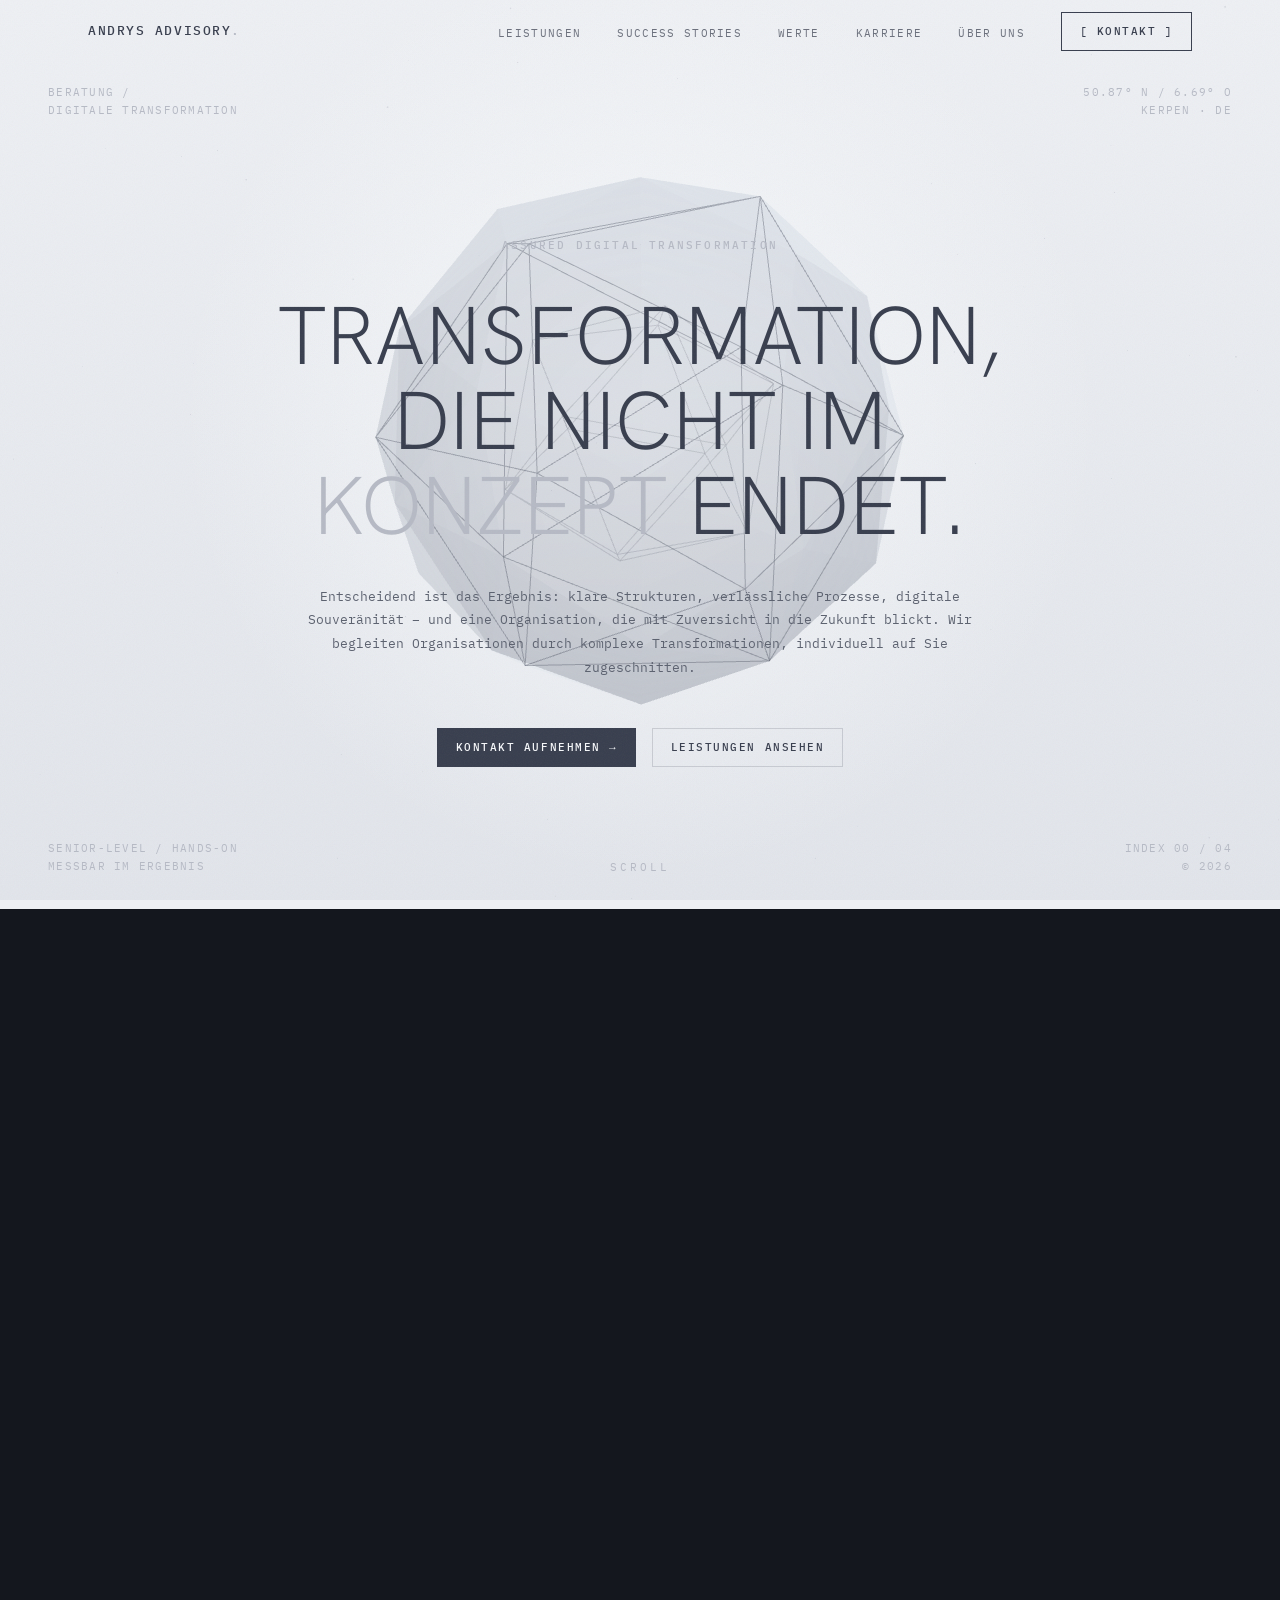
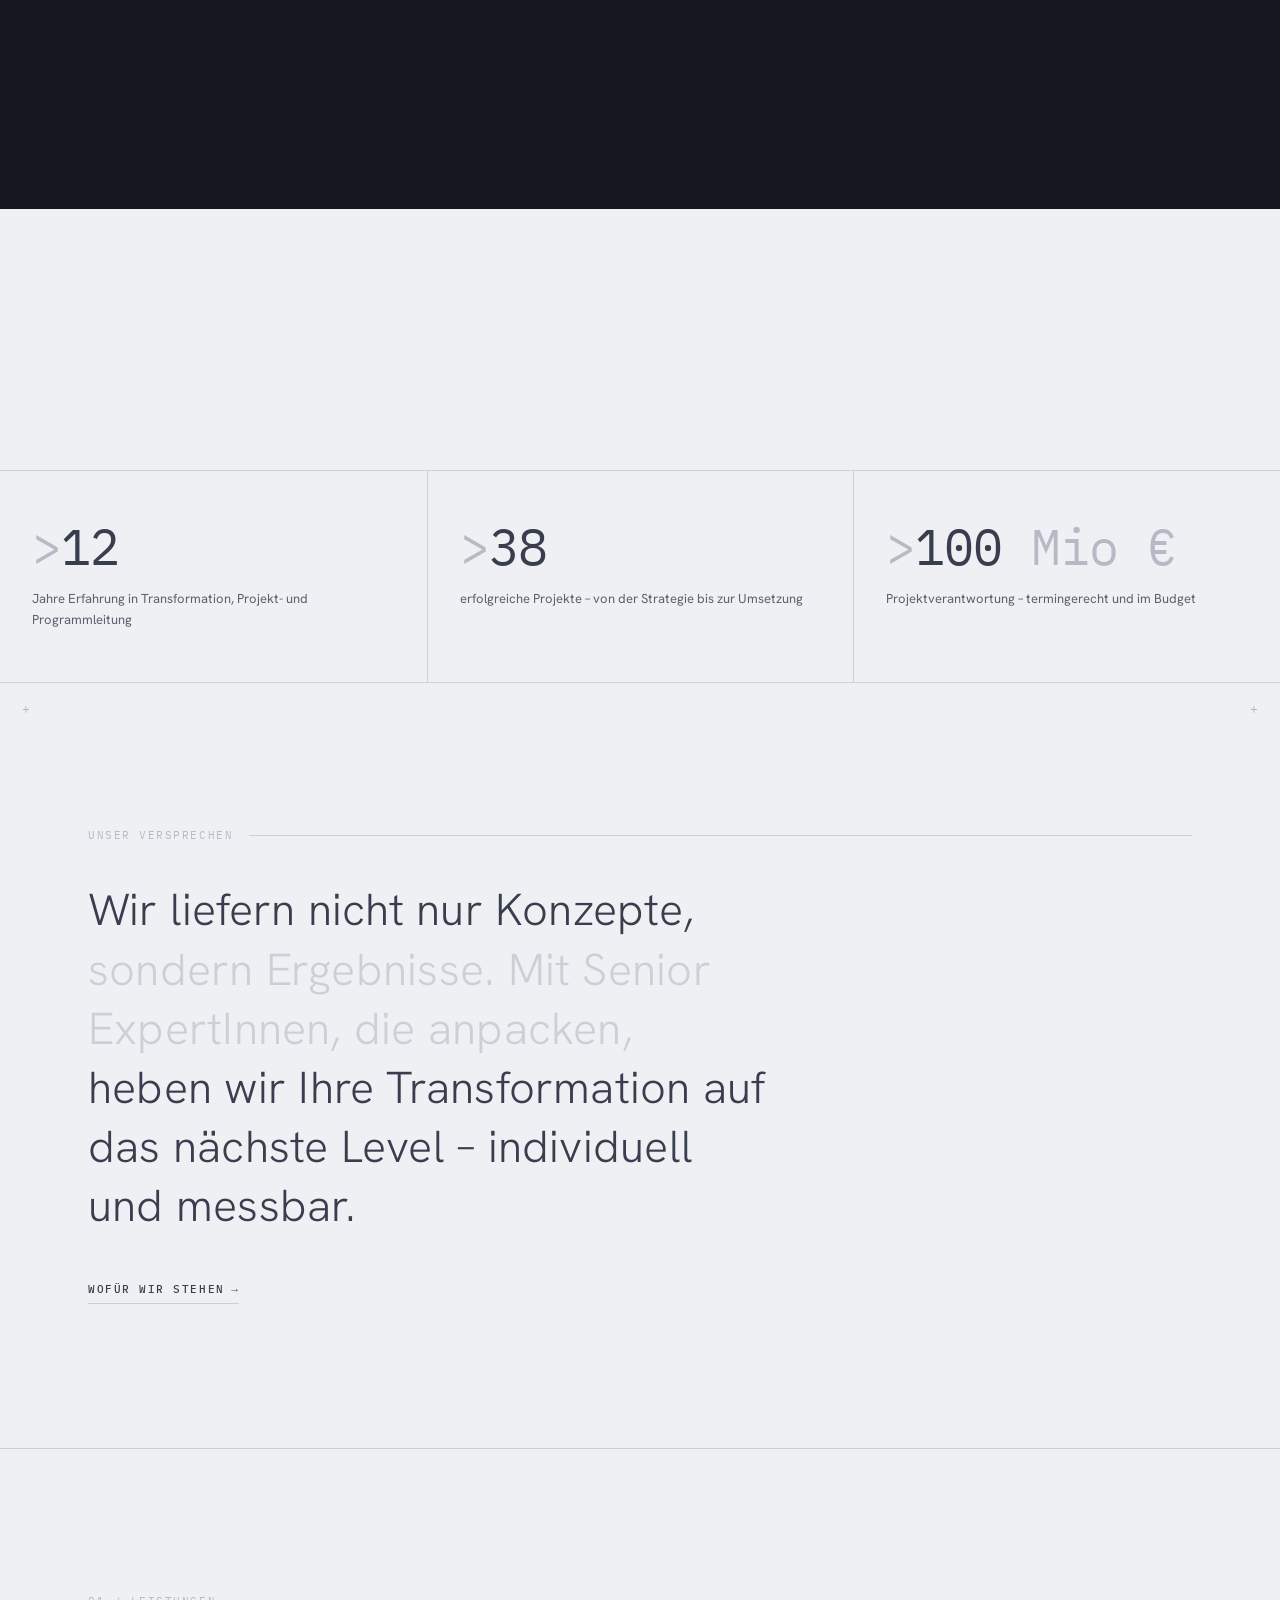
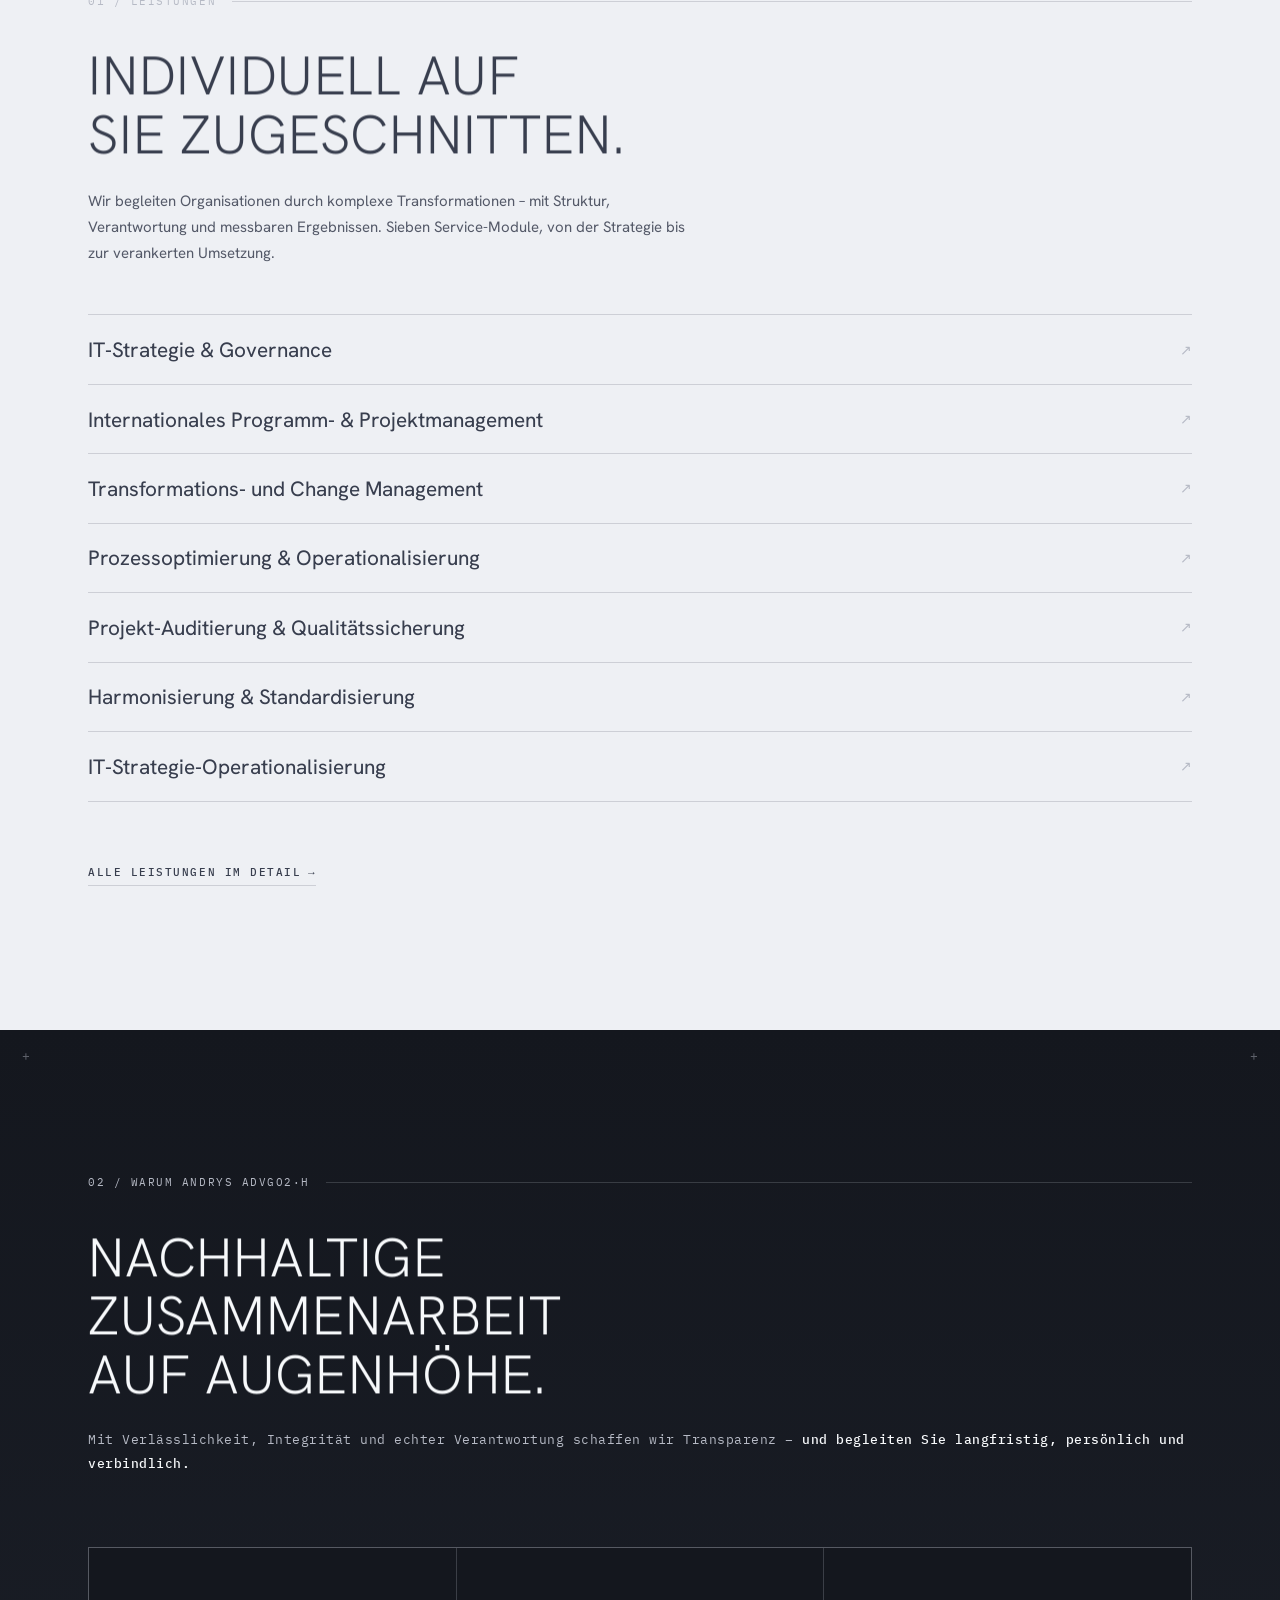
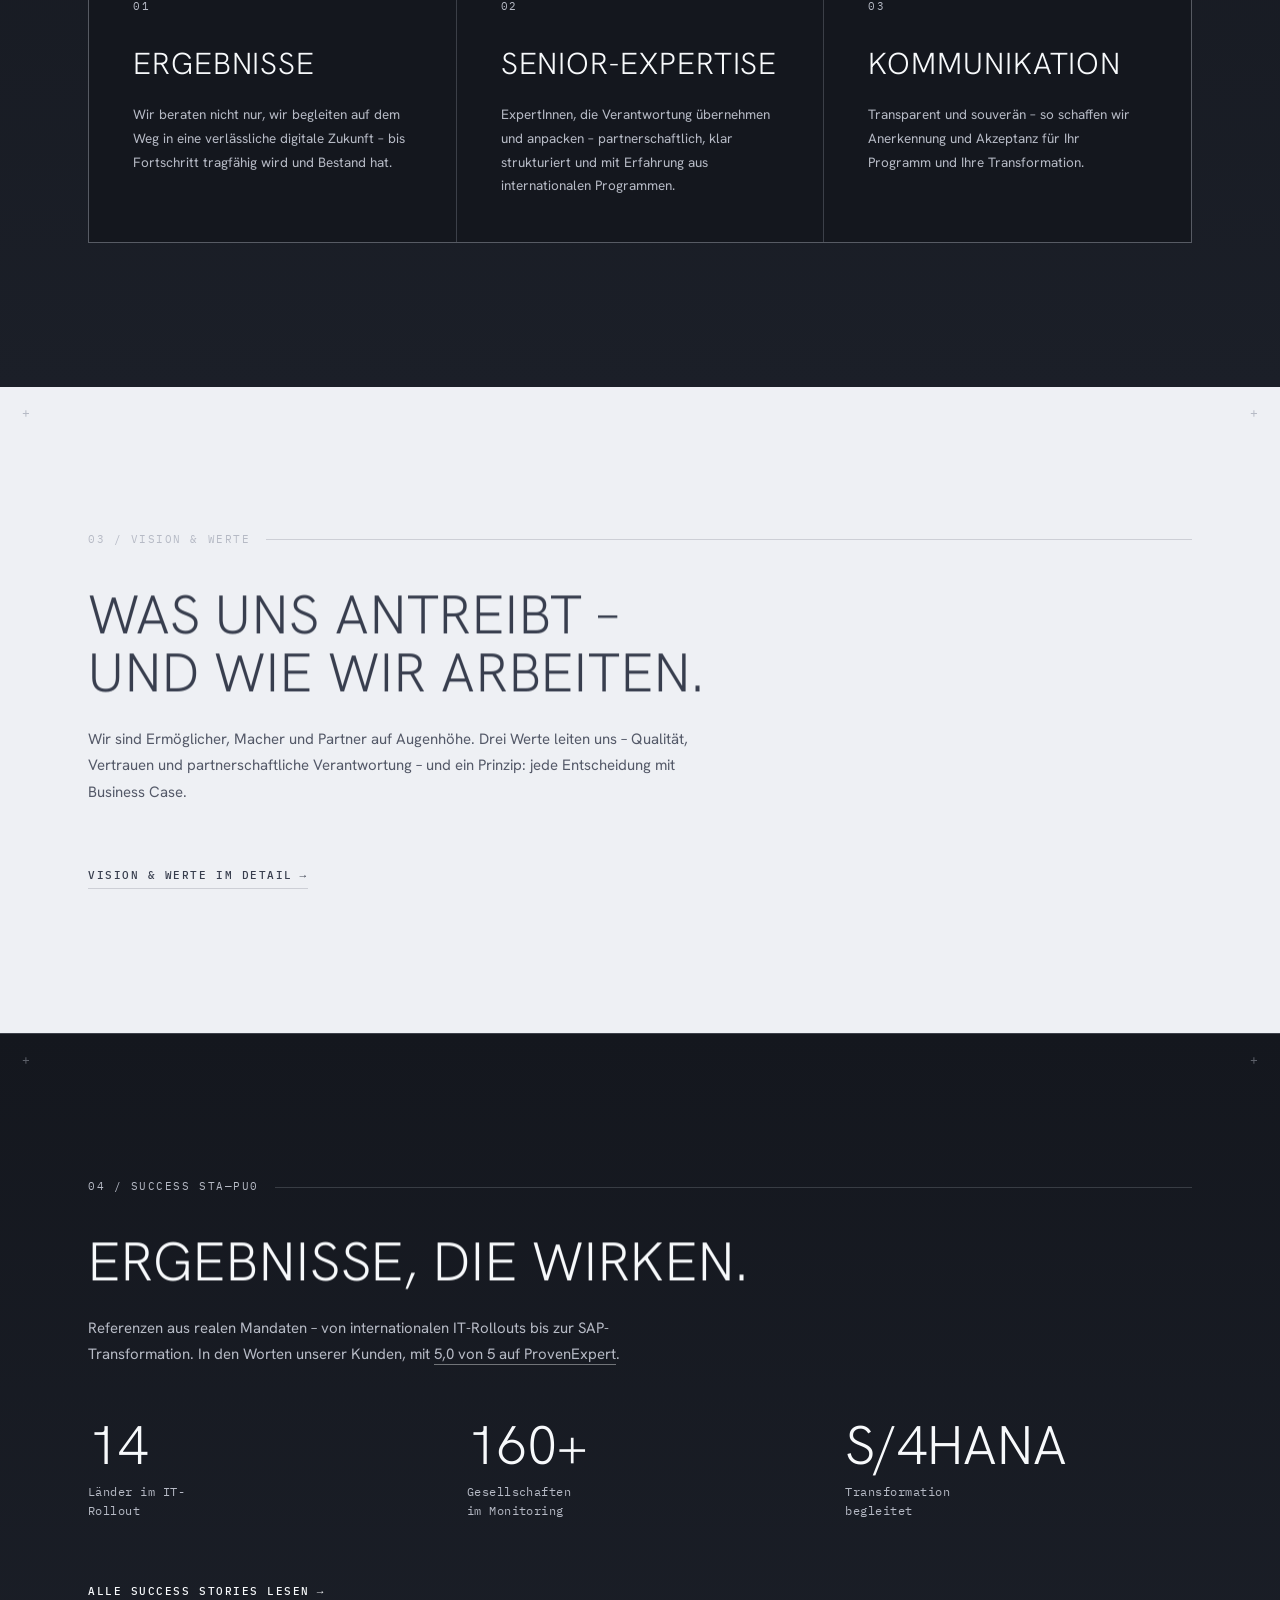
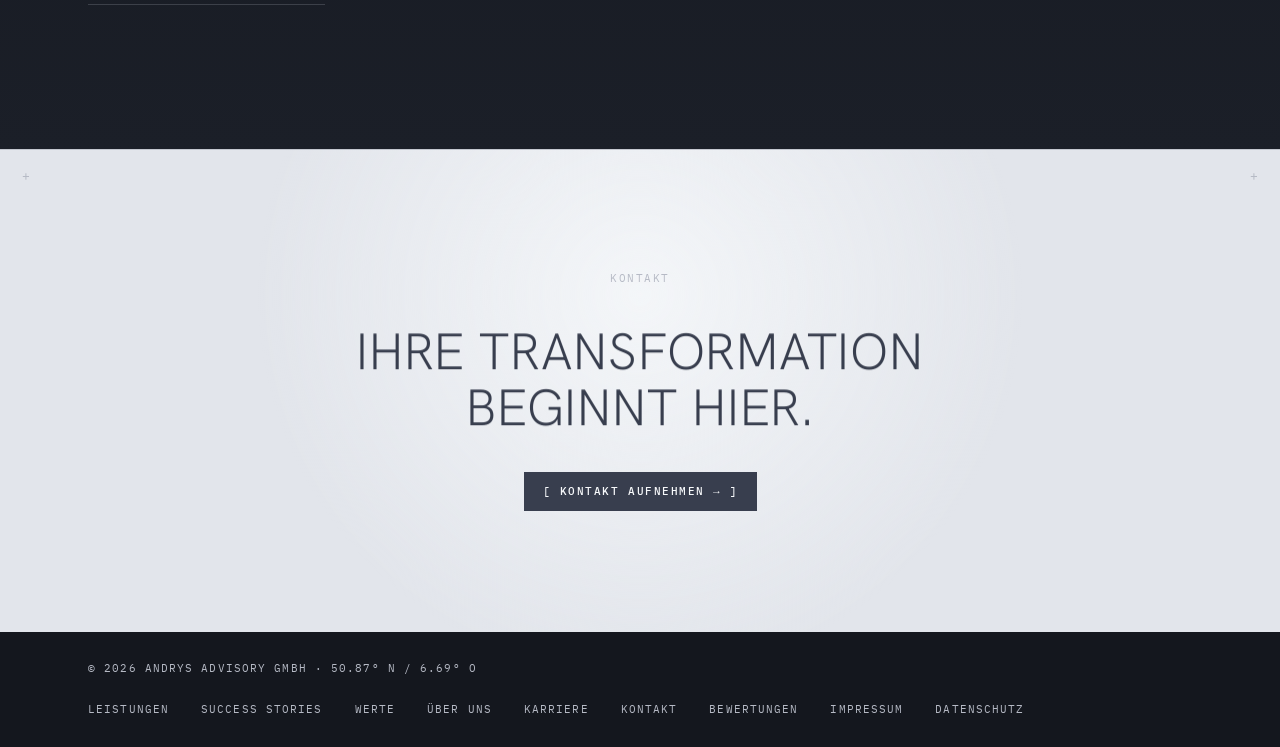
==== commit 5bafc877: "Pfeil-Icons: Emoji-Darstellung unterbunden, an Arctic-Look angepasst Die ↗-Pfeile in der Leistungs-T" ====
--- a/index.html
+++ b/index.html
@@ -165,13 +165,13 @@
         <h2 class="section-title" id="leistungen-title" data-reveal>Individuell auf Sie zugeschnitten.</h2>
         <p class="section-intro" data-reveal>Wir begleiten Organisationen durch komplexe Transformationen – mit Struktur, Verantwortung und messbaren Ergebnissen. Sieben Service-Module, von der Strategie bis zur verankerten Umsetzung.</p>
         <ul class="teaser-list" data-reveal>
-          <li><a href="leistungen.html#leistungen-governance"><span>IT‑Strategie &amp; Governance</span><span aria-hidden="true">↗</span></a></li>
-          <li><a href="leistungen.html#leistungen-projektmanagement"><span>Internationales Programm‑ &amp; Projektmanagement</span><span aria-hidden="true">↗</span></a></li>
-          <li><a href="leistungen.html#leistungen-change"><span>Transformations‑ und Change Management</span><span aria-hidden="true">↗</span></a></li>
-          <li><a href="leistungen.html#leistungen-prozesse"><span>Prozessoptimierung &amp; Operationalisierung</span><span aria-hidden="true">↗</span></a></li>
-          <li><a href="leistungen.html#leistungen-audit"><span>Projekt‑Auditierung &amp; Qualitätssicherung</span><span aria-hidden="true">↗</span></a></li>
-          <li><a href="leistungen.html#leistungen-harmonisierung"><span>Harmonisierung &amp; Standardisierung</span><span aria-hidden="true">↗</span></a></li>
-          <li><a href="leistungen.html#leistungen-operationalisierung"><span>IT‑Strategie‑Operationalisierung</span><span aria-hidden="true">↗</span></a></li>
+          <li><a href="leistungen.html#leistungen-governance"><span>IT‑Strategie &amp; Governance</span><span aria-hidden="true">↗︎</span></a></li>
+          <li><a href="leistungen.html#leistungen-projektmanagement"><span>Internationales Programm‑ &amp; Projektmanagement</span><span aria-hidden="true">↗︎</span></a></li>
+          <li><a href="leistungen.html#leistungen-change"><span>Transformations‑ und Change Management</span><span aria-hidden="true">↗︎</span></a></li>
+          <li><a href="leistungen.html#leistungen-prozesse"><span>Prozessoptimierung &amp; Operationalisierung</span><span aria-hidden="true">↗︎</span></a></li>
+          <li><a href="leistungen.html#leistungen-audit"><span>Projekt‑Auditierung &amp; Qualitätssicherung</span><span aria-hidden="true">↗︎</span></a></li>
+          <li><a href="leistungen.html#leistungen-harmonisierung"><span>Harmonisierung &amp; Standardisierung</span><span aria-hidden="true">↗︎</span></a></li>
+          <li><a href="leistungen.html#leistungen-operationalisierung"><span>IT‑Strategie‑Operationalisierung</span><span aria-hidden="true">↗︎</span></a></li>
         </ul>
         <p class="section-foot" data-reveal><a class="link-more" href="leistungen.html">Alle Leistungen im Detail <span aria-hidden="true">→</span></a></p>
       </div>
--- a/assets/css/style.css
+++ b/assets/css/style.css
@@ -1690,7 +1690,7 @@
   transition: padding-left 0.3s var(--ease), color 0.2s ease;
 }
 .teaser-list a:hover { padding-left: 0.6rem; color: var(--ink); }
-.teaser-list a > span:last-child { color: var(--fog); transition: transform 0.3s var(--ease), color 0.2s ease; }
+.teaser-list a > span:last-child { flex: none; font-family: var(--mono); font-size: 14px; color: var(--fog); transition: transform 0.3s var(--ease), color 0.2s ease; }
 .teaser-list a:hover > span:last-child { color: var(--slate); transform: translate(3px, -3px); }
 
 /* Success-Stories-Teaser: drei Kennzahlen (on-dark) */
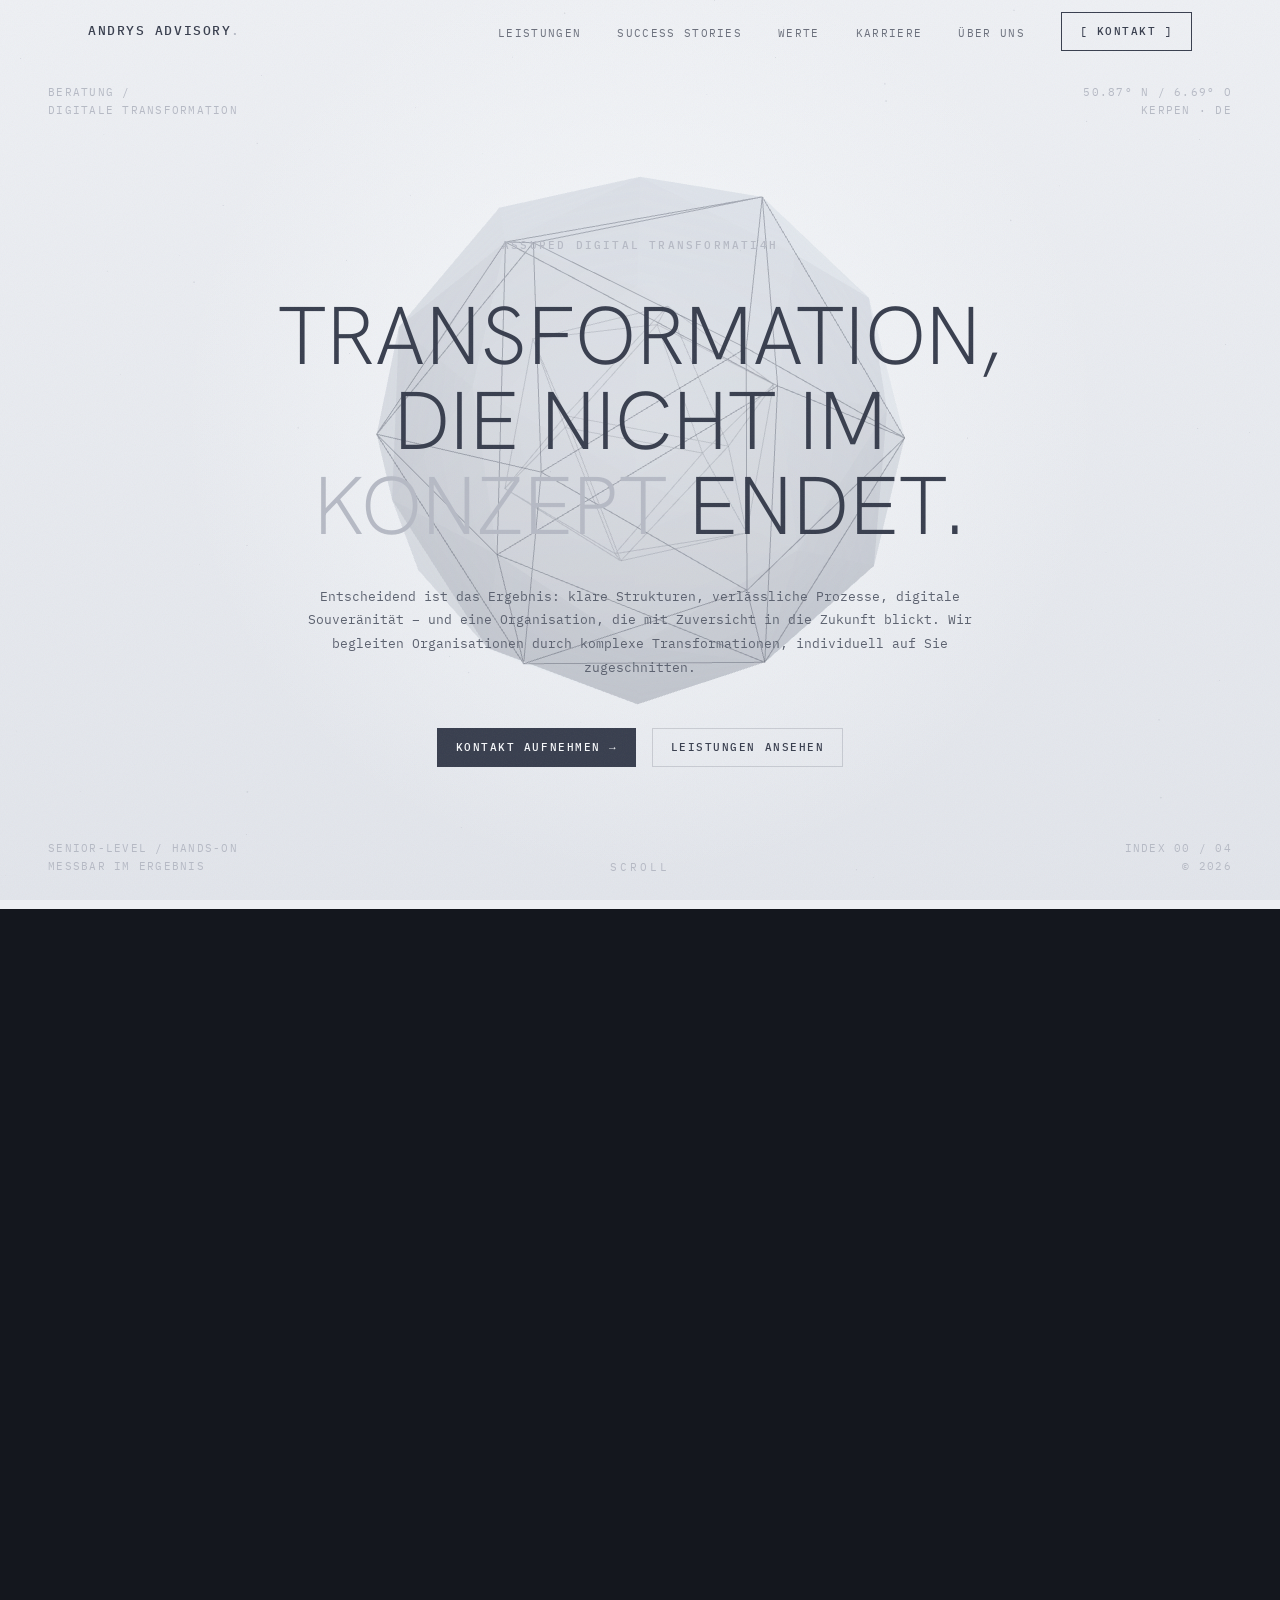
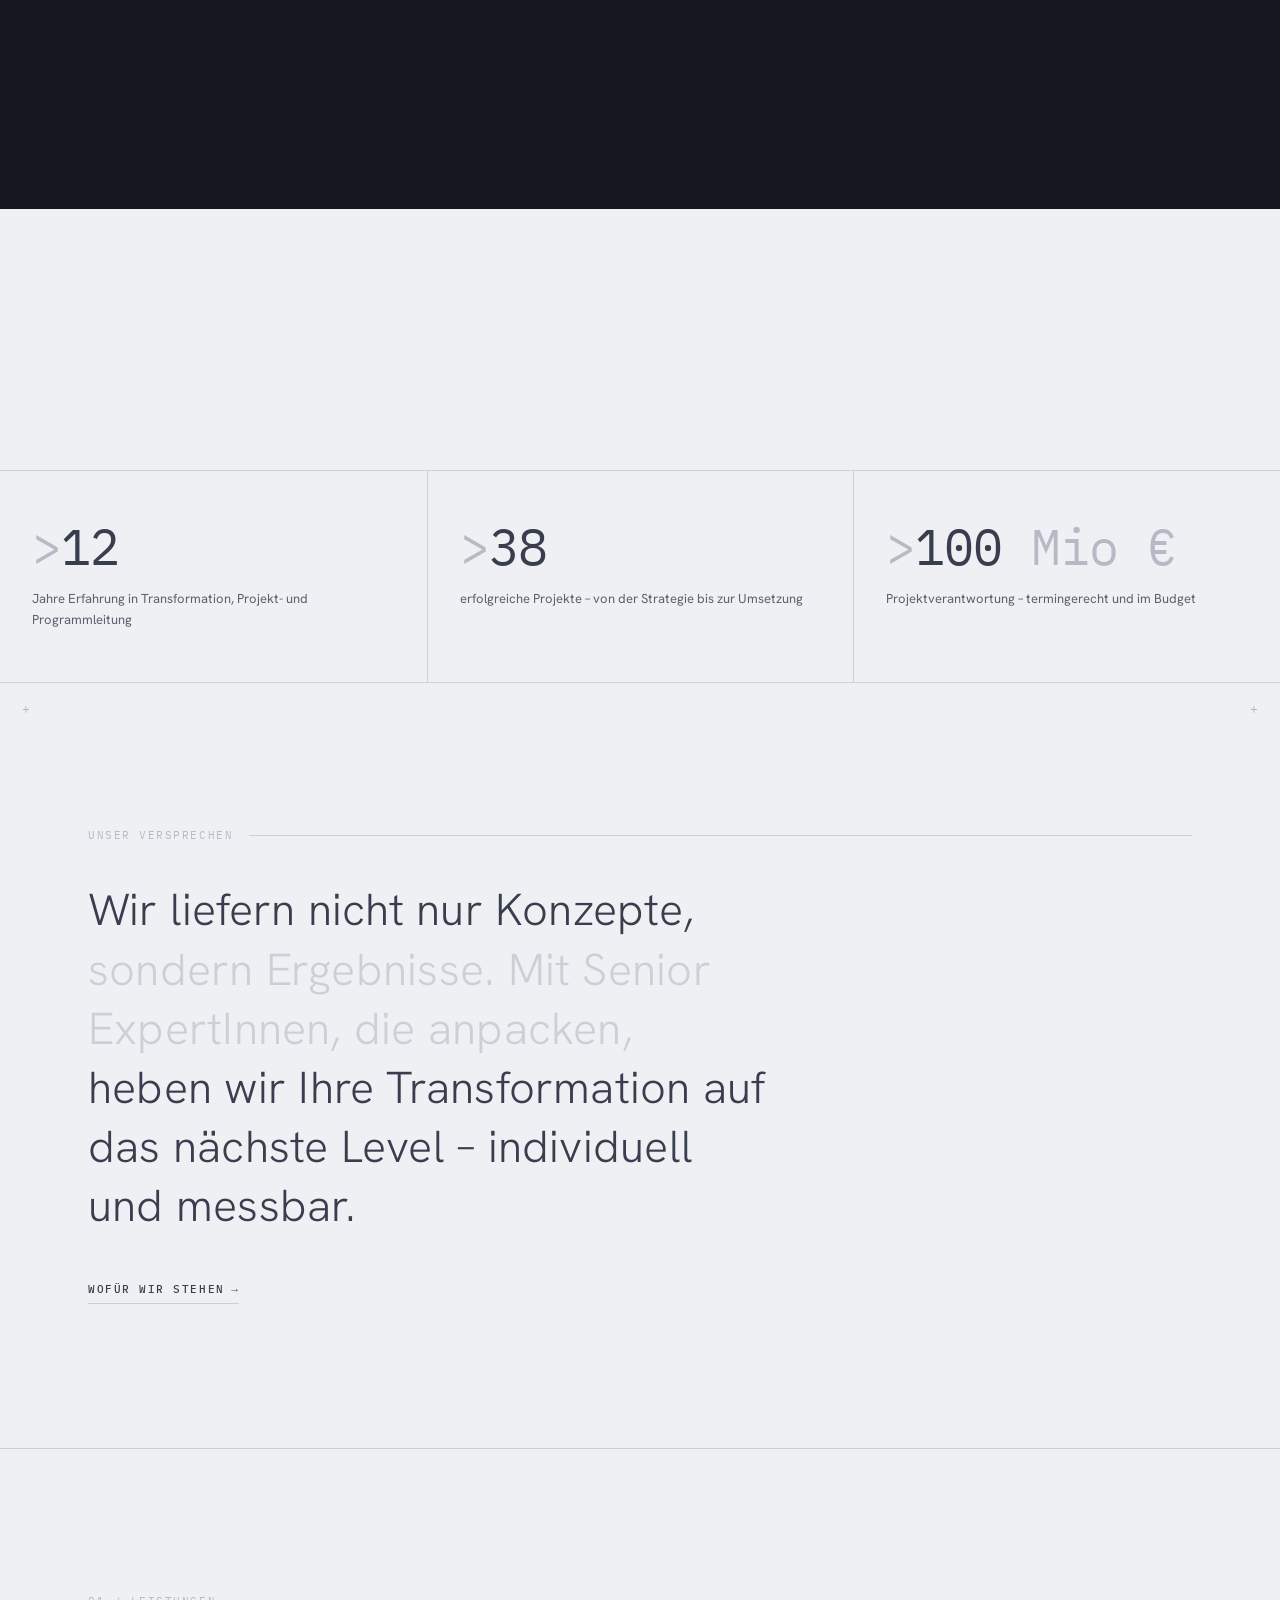
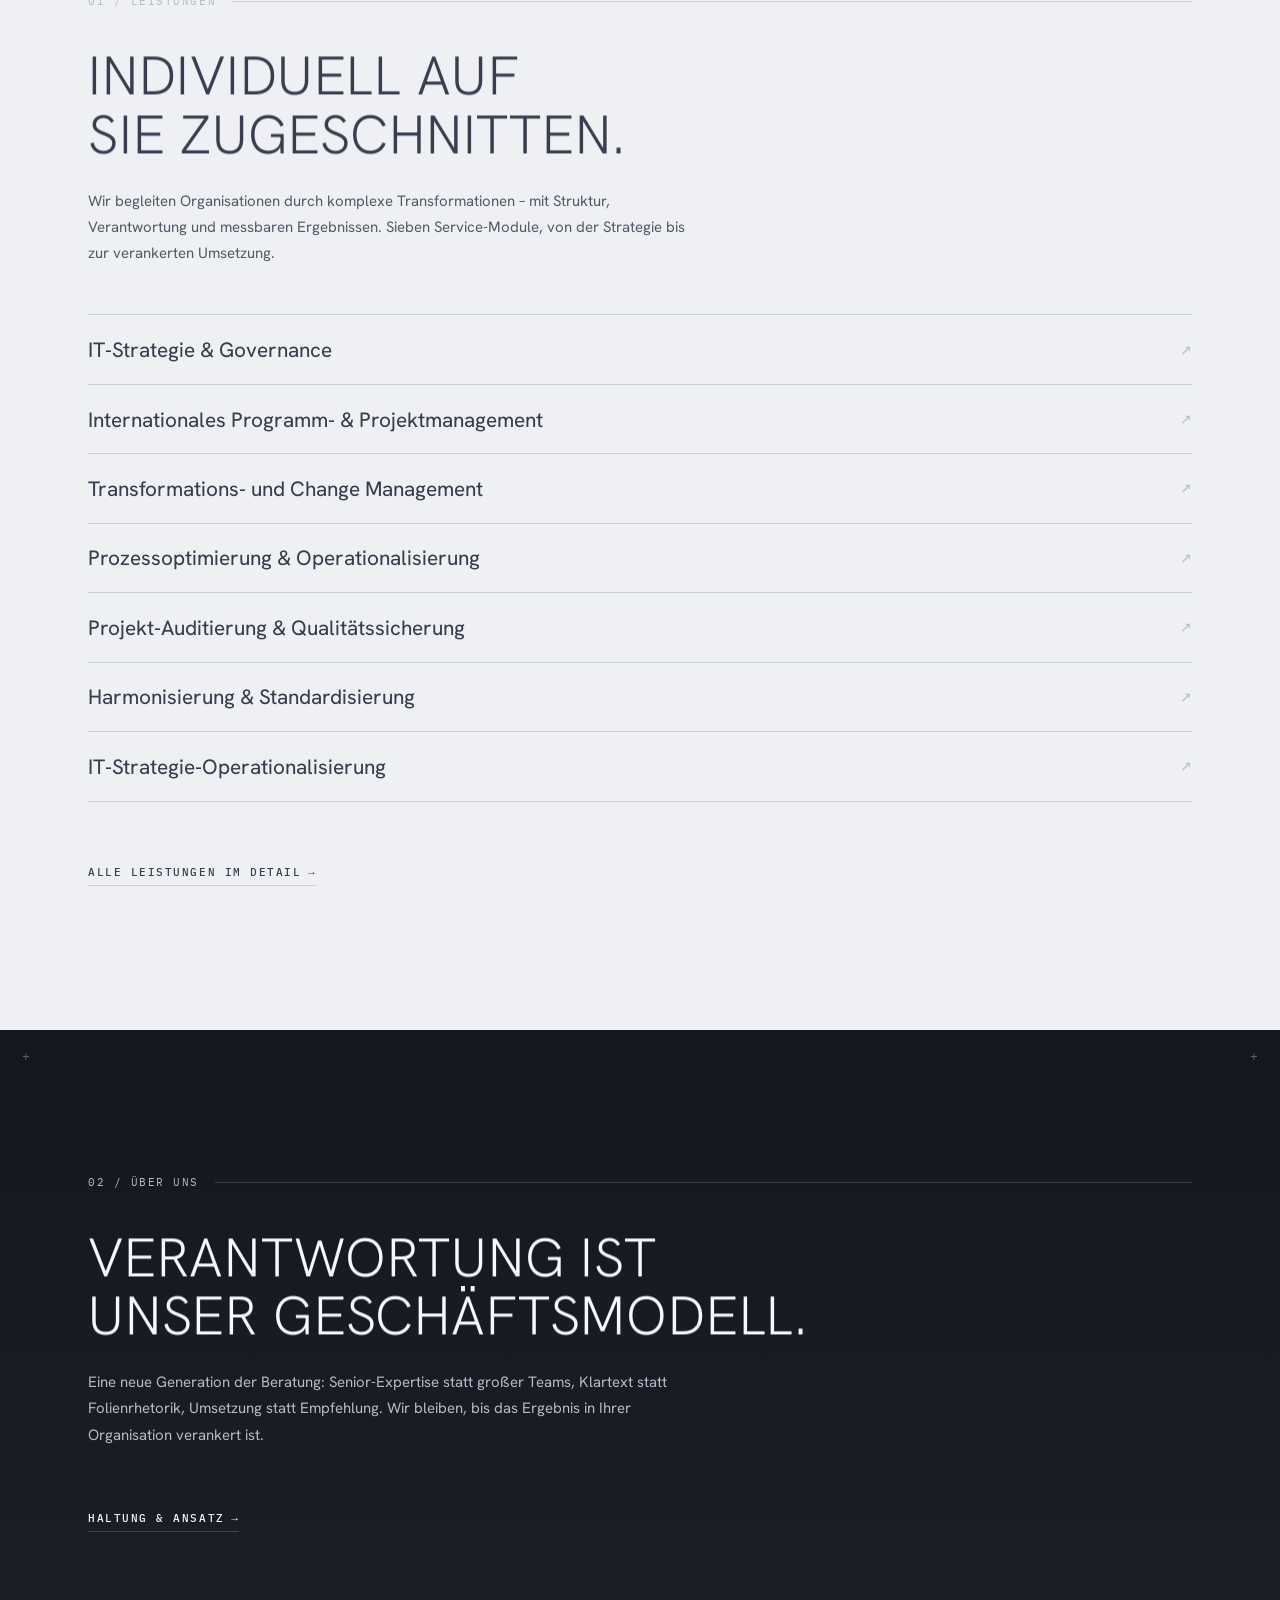
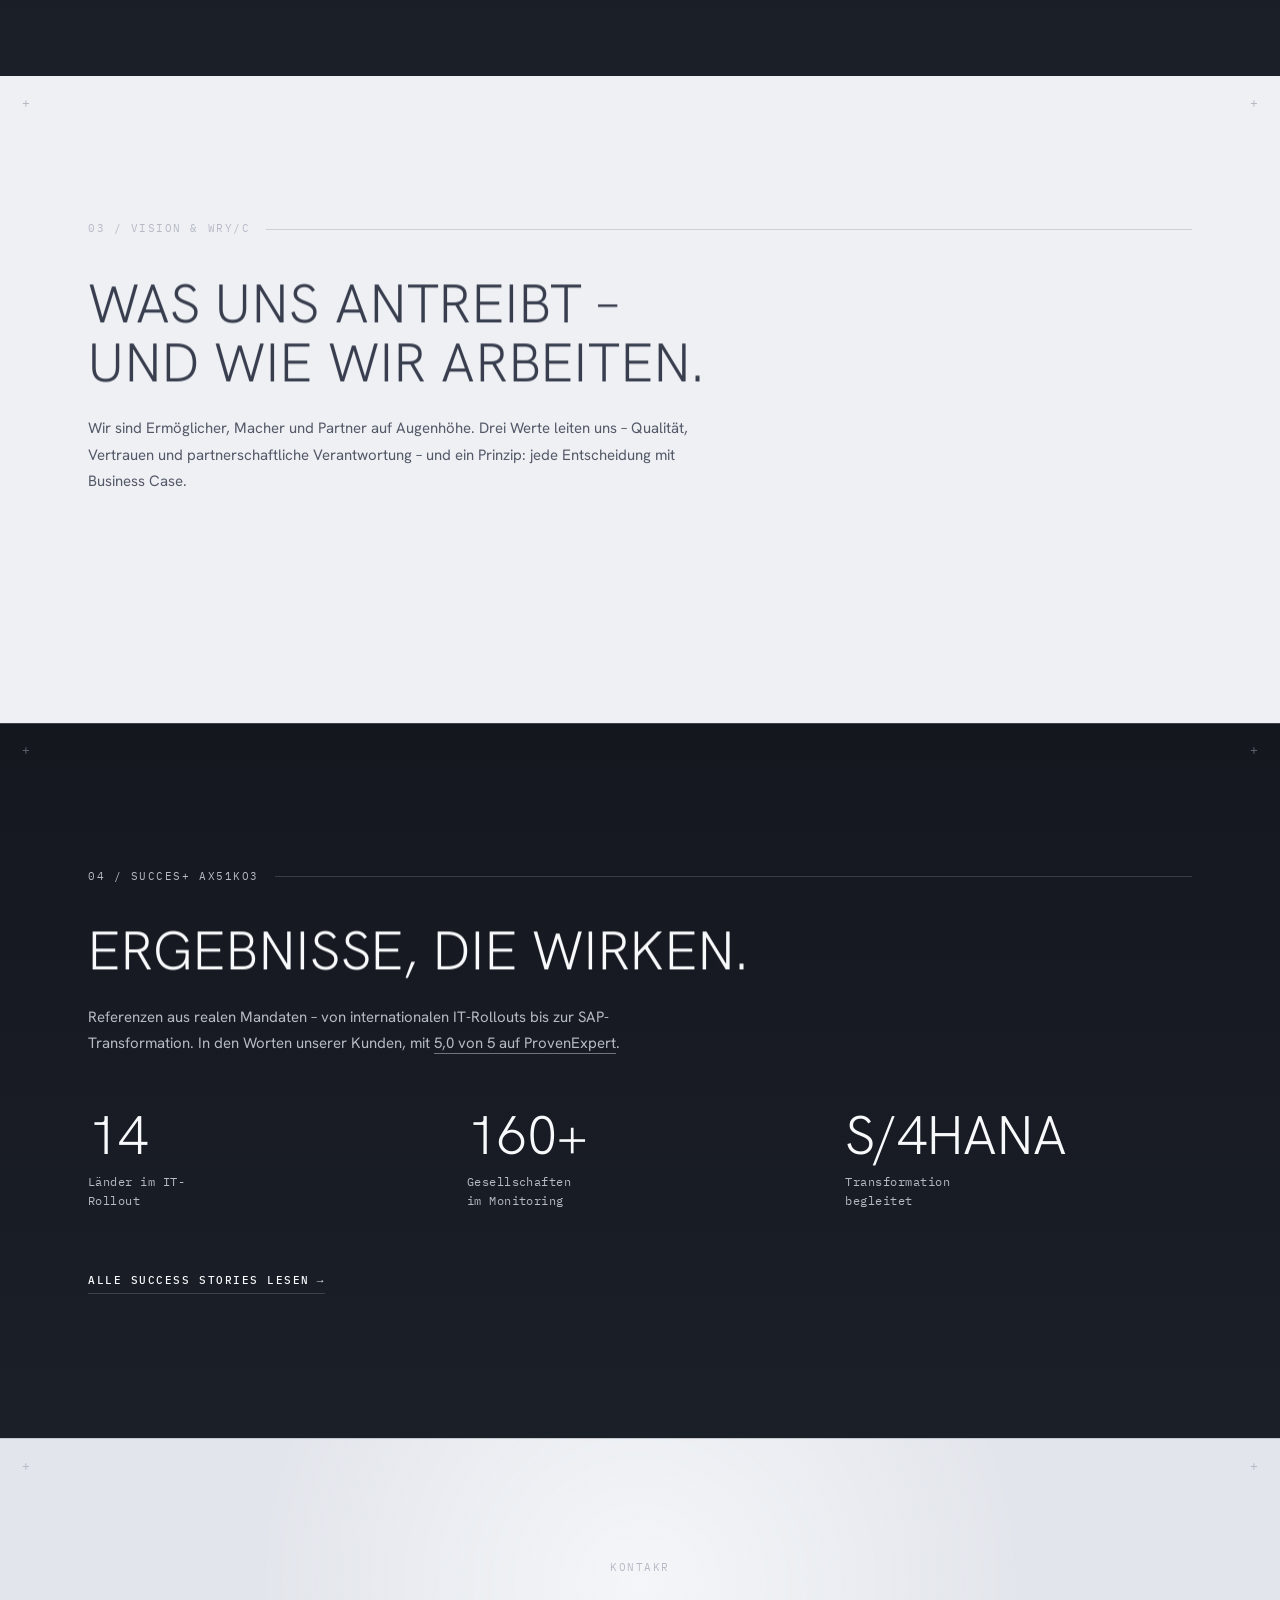
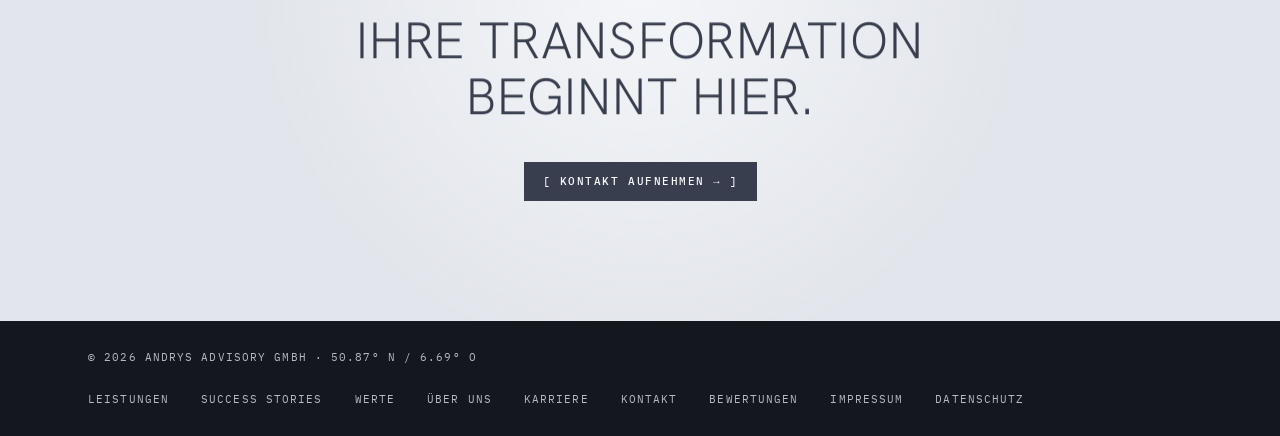
==== commit 9b45189d: "Content-Straffung: Formular B2B-tauglich, „Warum"-Dopplung aufgelöst Ergebnis der kritischen Inhalts" ====
--- a/index.html
+++ b/index.html
@@ -178,31 +178,14 @@
     </section>
 
     <!-- ============================== WARUM ============================== -->
-    <section class="section-pad on-dark" id="warum" aria-labelledby="warum-title">
-      <span class="tick tick-tl" aria-hidden="true">+</span>
-      <span class="tick tick-tr" aria-hidden="true">+</span>
-      <div class="wrap">
-        <p class="section-index" data-scramble>02 / Warum Andrys Advisory</p>
-        <h2 class="section-title" id="warum-title" data-reveal>Nachhaltige Zusammenarbeit auf Augenhöhe.</h2>
-        <p class="approach-kicker" data-reveal>Mit Verlässlichkeit, Integrität und echter Verantwortung schaffen wir Transparenz – <strong>und begleiten Sie langfristig, persönlich und verbindlich.</strong></p>
-
-        <ol class="steps">
-          <li class="step" data-reveal>
-            <span class="step-no">01</span>
-            <h3 class="step-name">Ergebnisse</h3>
-            <p class="step-desc">Wir beraten nicht nur, wir begleiten auf dem Weg in eine verlässliche digitale Zukunft – bis Fortschritt tragfähig wird und Bestand hat.</p>
-          </li>
-          <li class="step" data-reveal style="--rd:120ms">
-            <span class="step-no">02</span>
-            <h3 class="step-name">Senior-Expertise</h3>
-            <p class="step-desc">ExpertInnen, die Verantwortung übernehmen und anpacken – partnerschaftlich, klar strukturiert und mit Erfahrung aus internationalen Programmen.</p>
-          </li>
-          <li class="step" data-reveal style="--rd:240ms">
-            <span class="step-no">03</span>
-            <h3 class="step-name">Kommunikation</h3>
-            <p class="step-desc">Transparent und souverän – so schaffen wir Anerkennung und Akzeptanz für Ihr Programm und Ihre Transformation.</p>
-          </li>
-        </ol>
+    <section class="section-pad on-dark" id="ueber-teaser" aria-labelledby="ueber-teaser-title">
+      <span class="tick tick-tl" aria-hidden="true">+</span>
+      <span class="tick tick-tr" aria-hidden="true">+</span>
+      <div class="wrap">
+        <p class="section-index" data-scramble>02 / Über uns</p>
+        <h2 class="section-title" id="ueber-teaser-title" data-reveal>Verantwortung ist unser Geschäftsmodell.</h2>
+        <p class="section-intro" data-reveal>Eine neue Generation der Beratung: Senior-Expertise statt großer Teams, Klartext statt Folienrhetorik, Umsetzung statt Empfehlung. Wir bleiben, bis das Ergebnis in Ihrer Organisation verankert ist.</p>
+        <p class="section-foot" data-reveal><a class="link-more" href="ueber.html">Haltung &amp; Ansatz <span aria-hidden="true">&#8594;</span></a></p>
       </div>
     </section>
 
